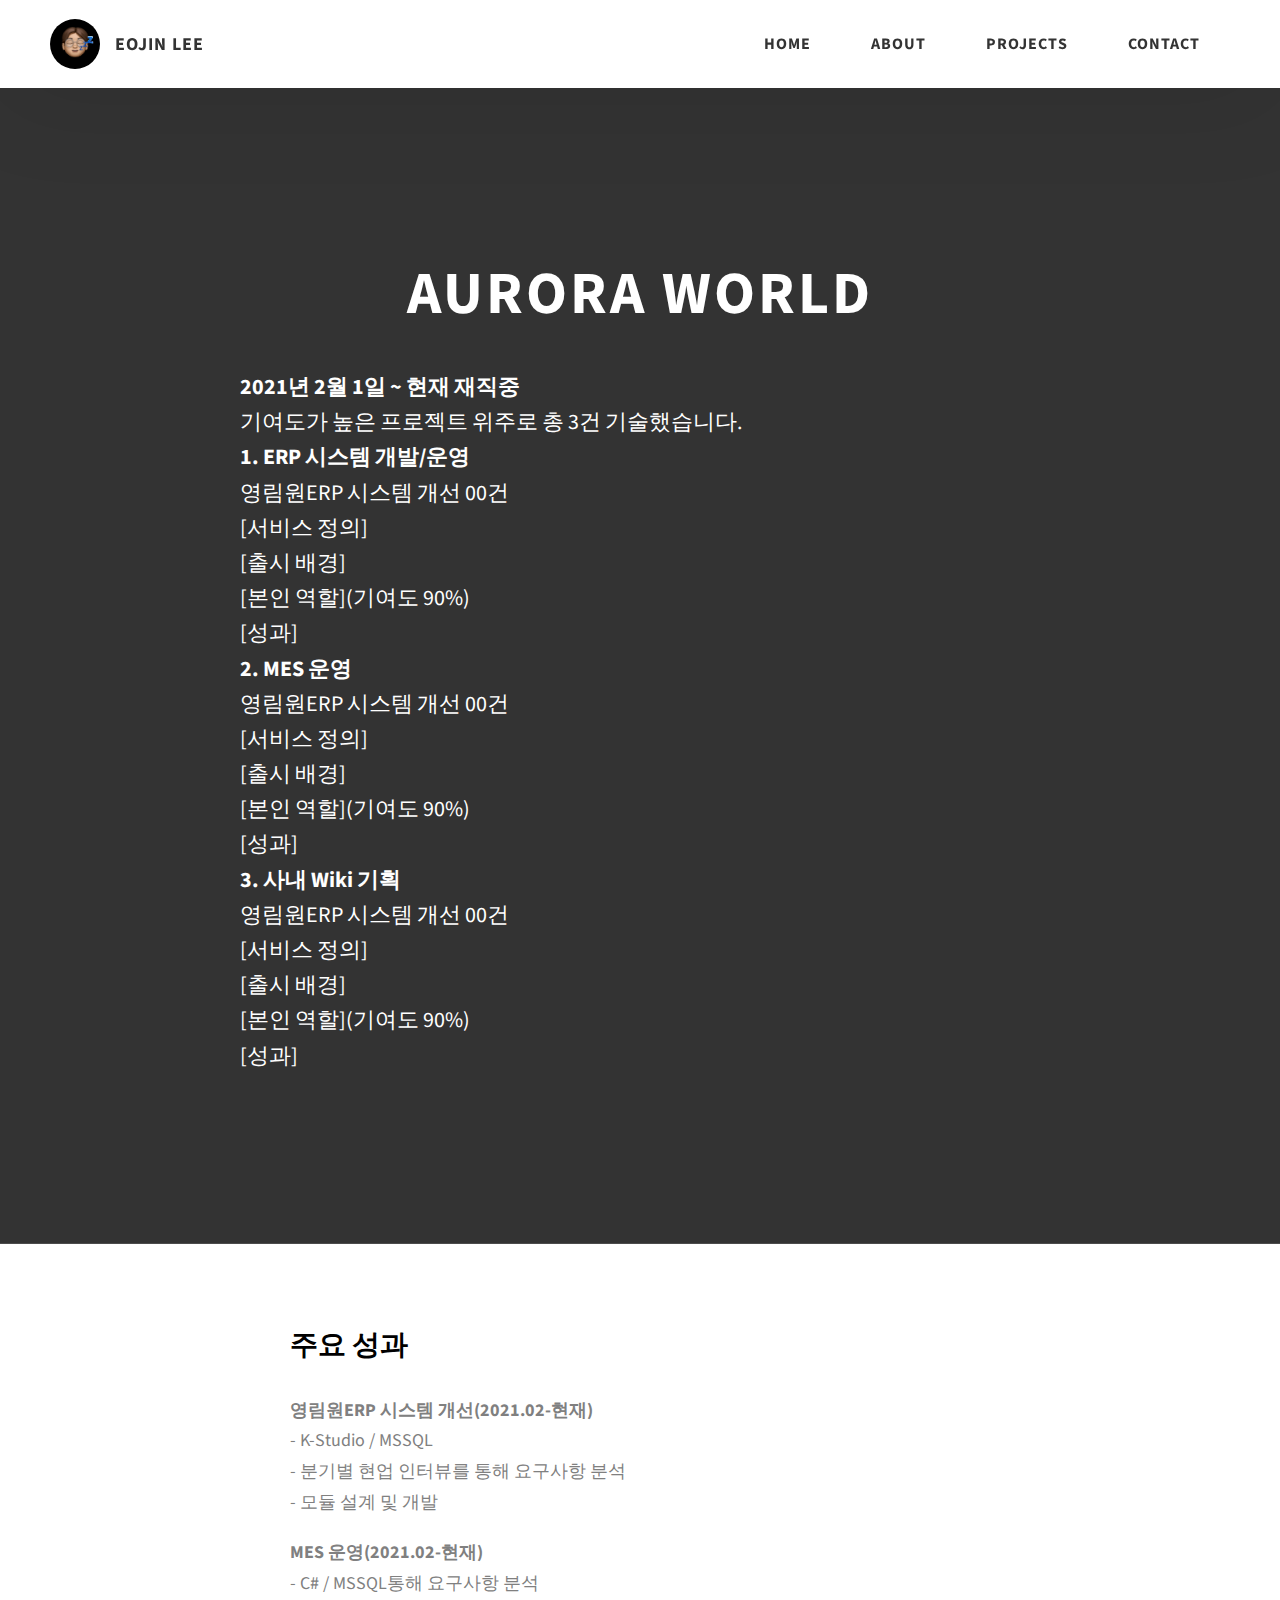
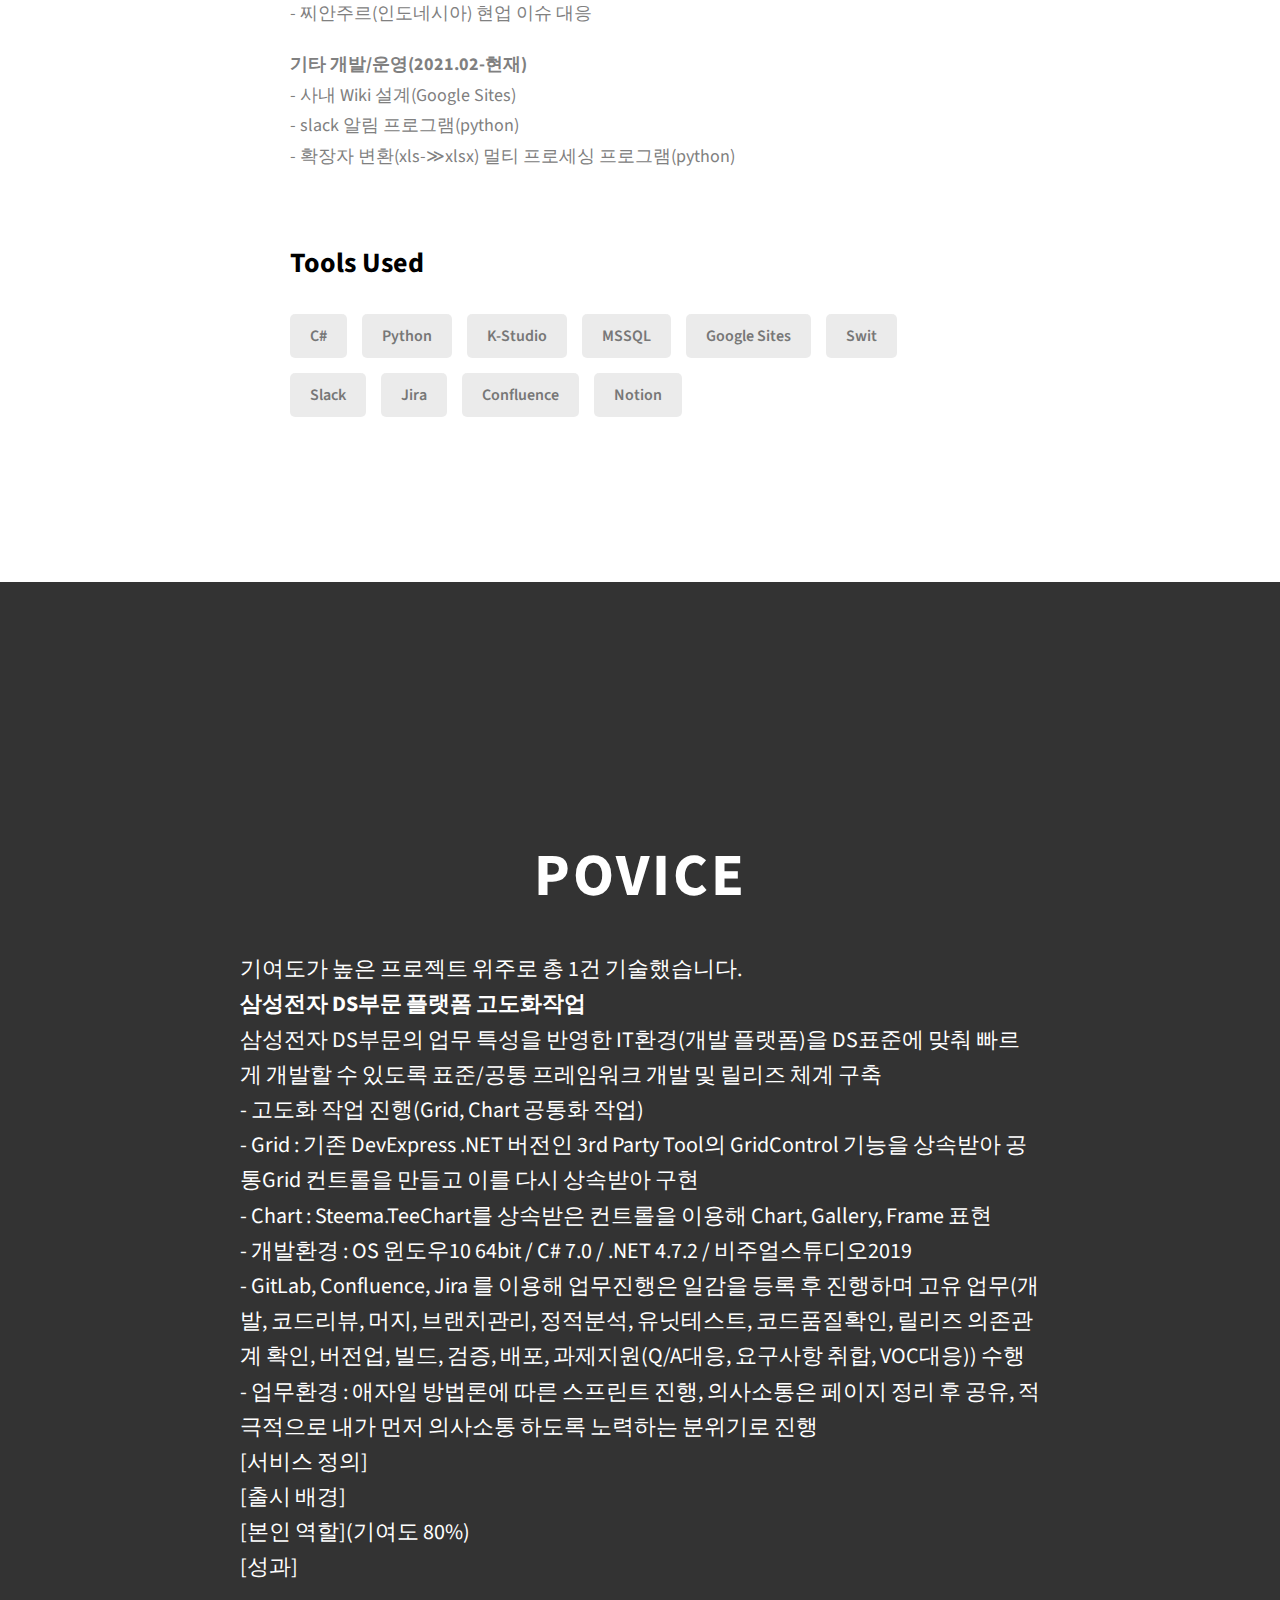
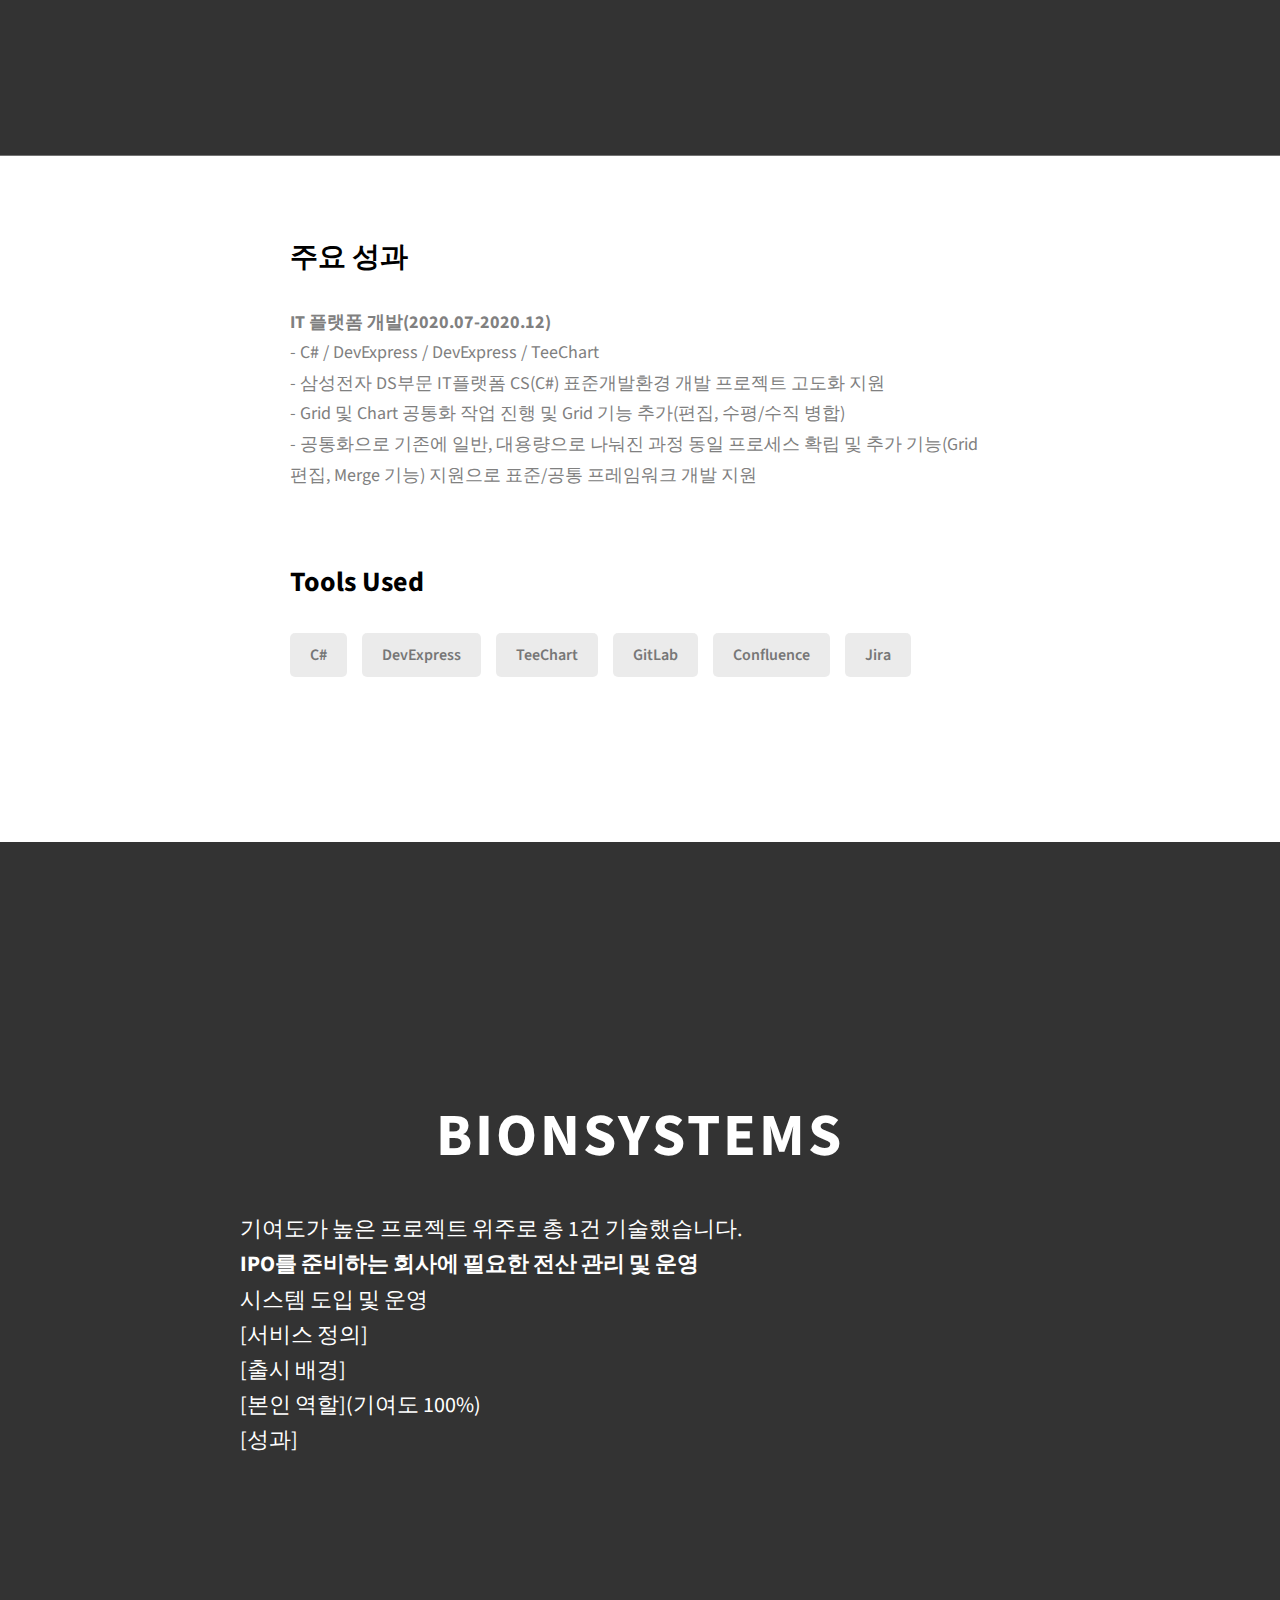
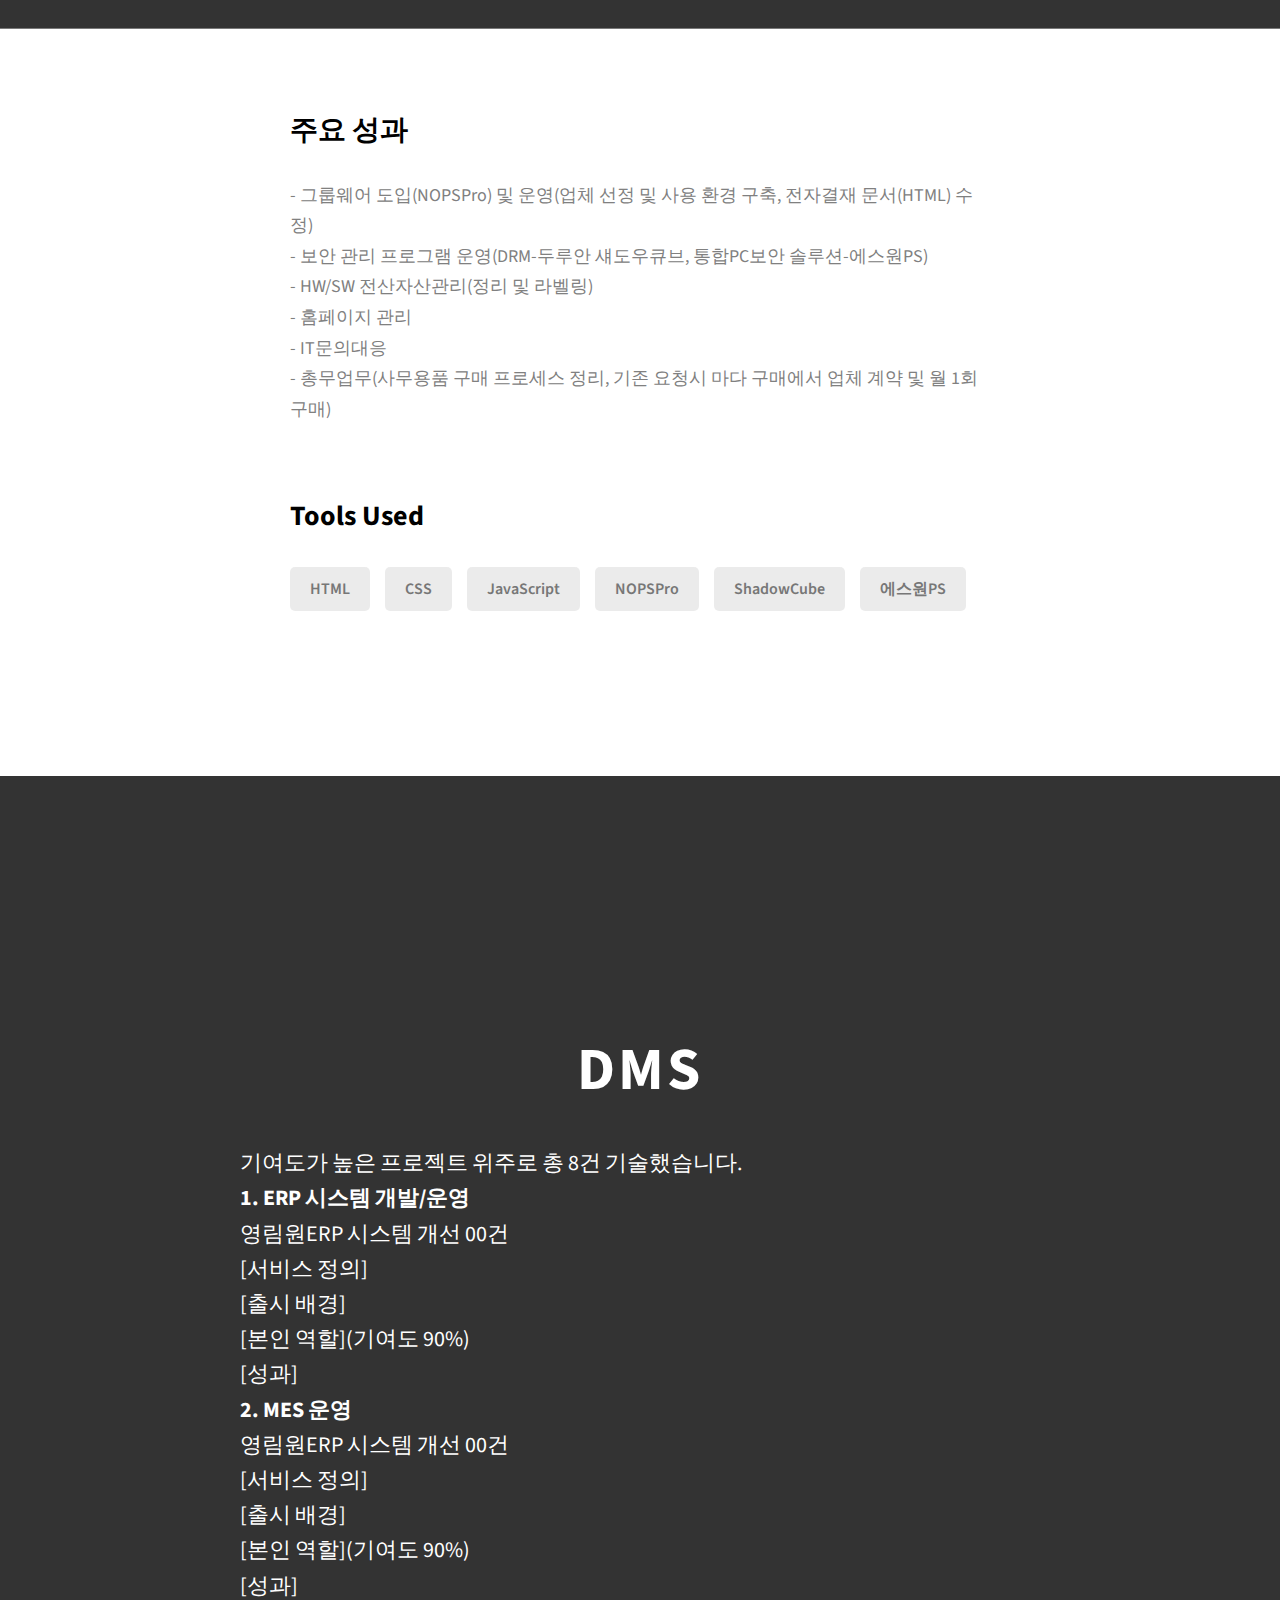
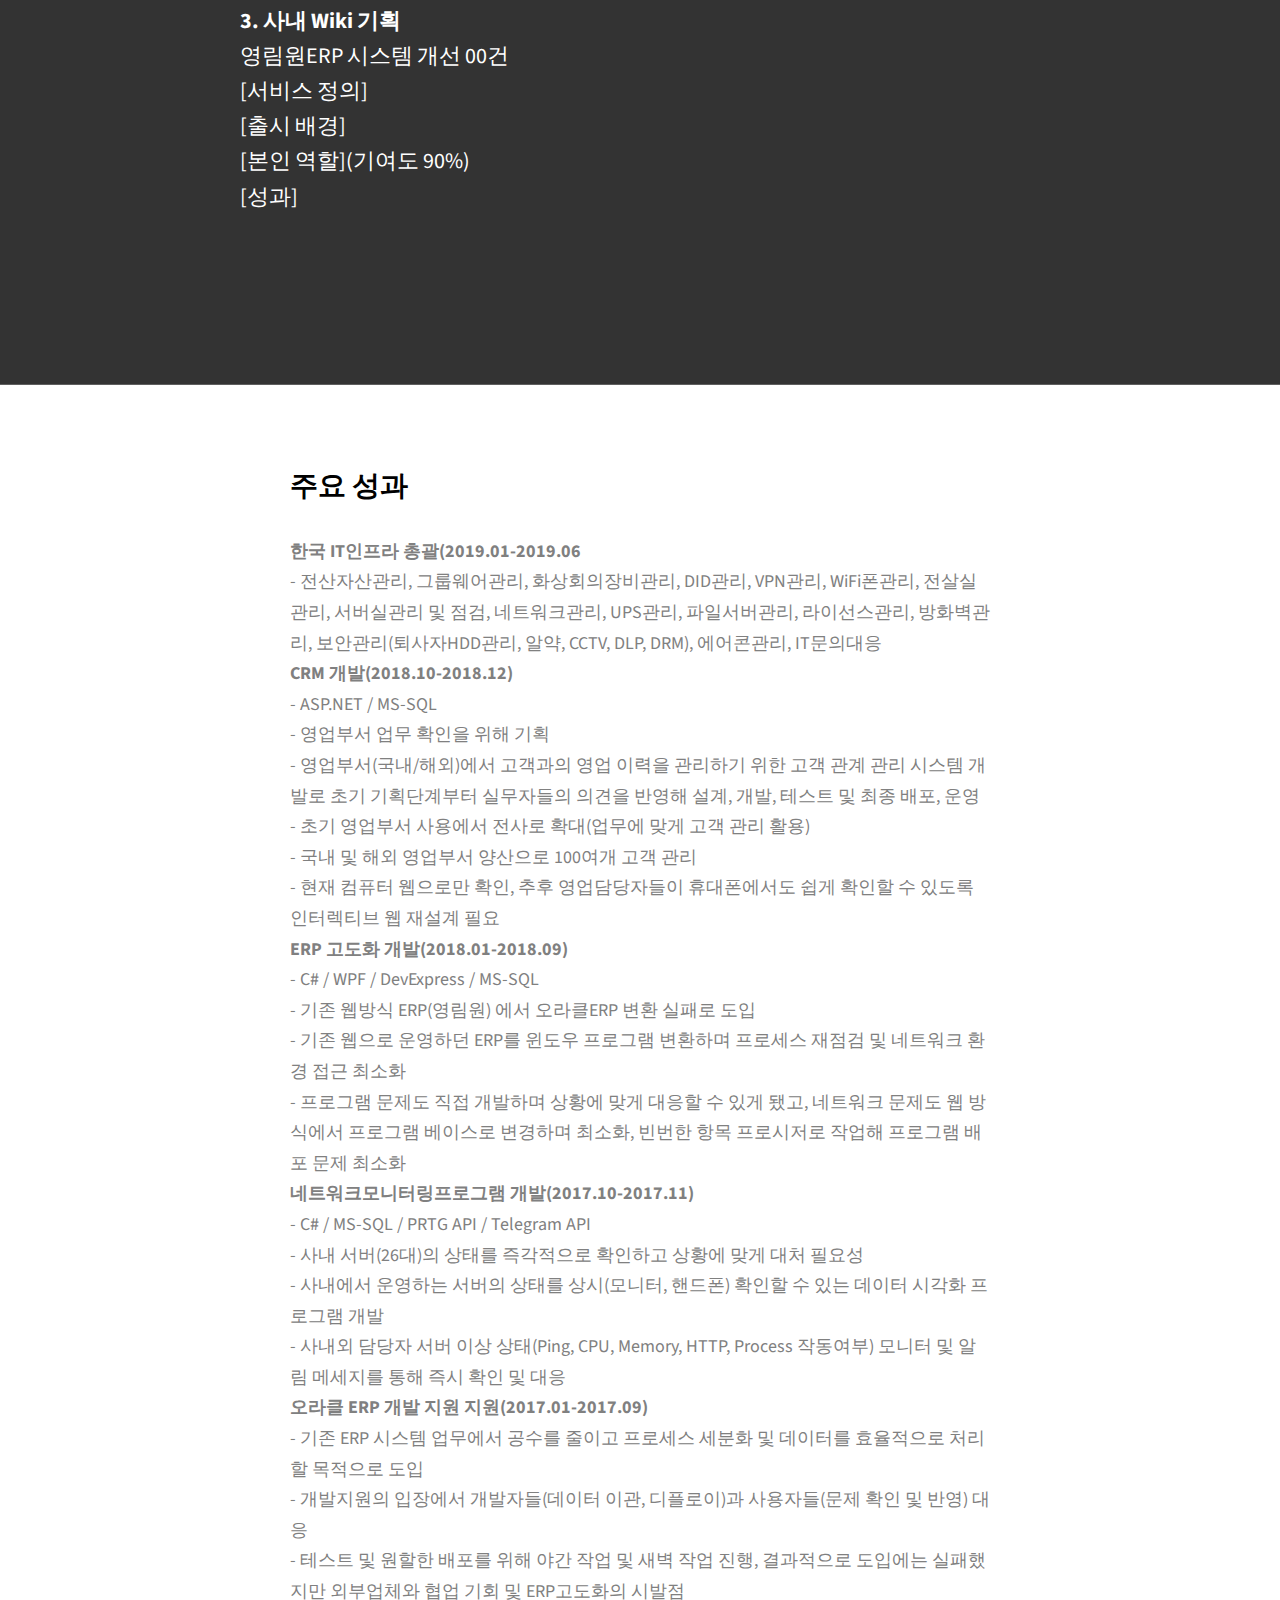
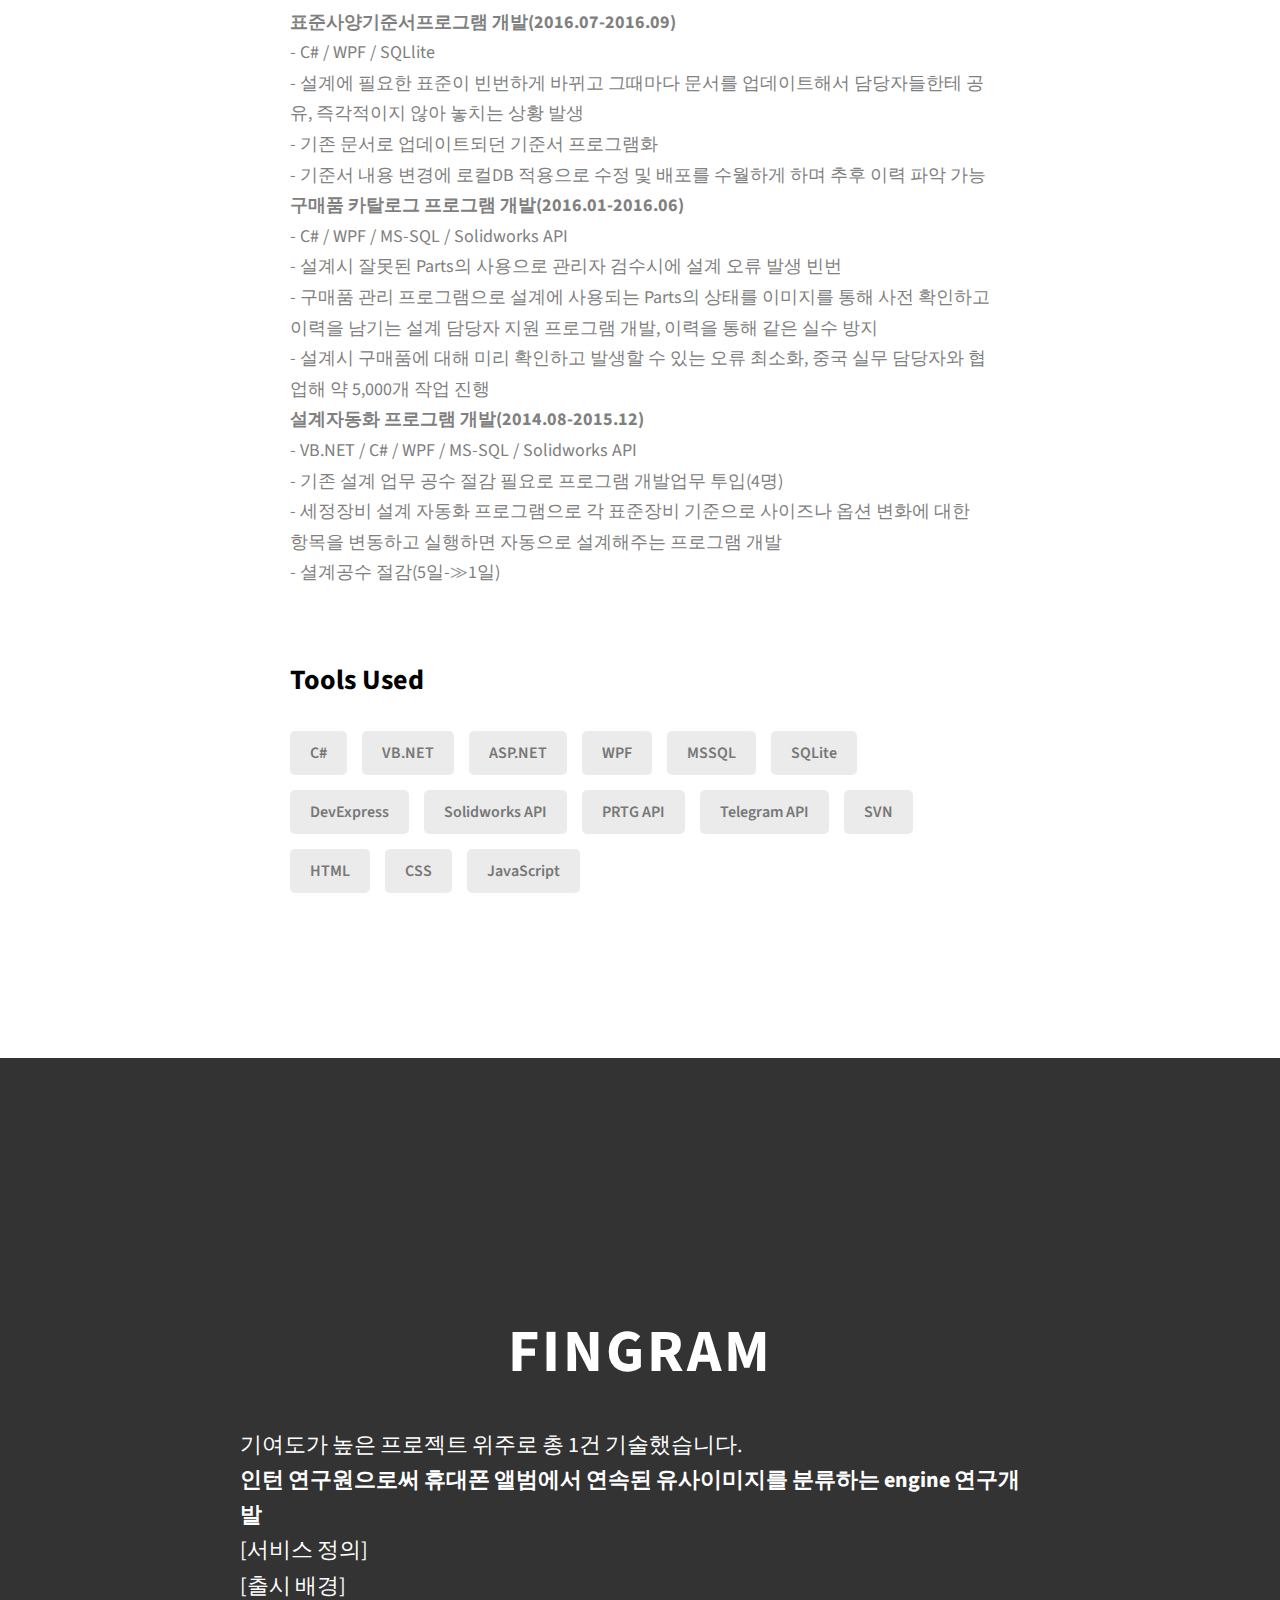
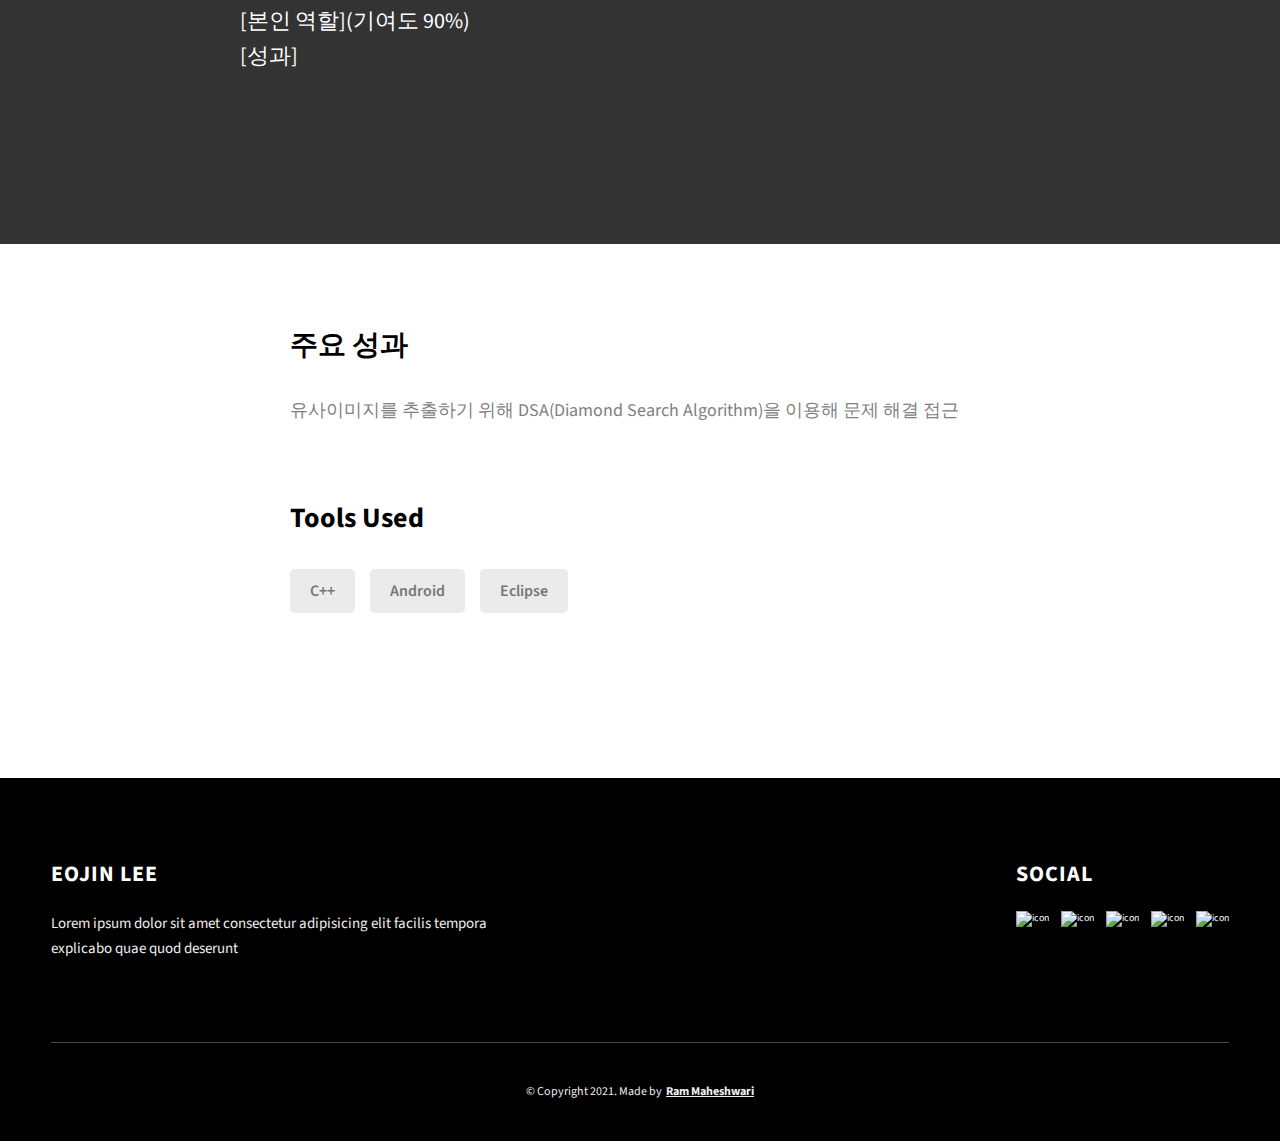
==== project-1.html @ efdf7cf4 "minor fix" ====
<!DOCTYPE html>
<html lang="en">
  <head>
    <meta charset="UTF-8" />
    <meta name="viewport" content="width=device-width, initial-scale=1.0" />
    <meta http-equiv="X-UA-Compatible" content="ie=edge" />
    <title>Project</title>
    <meta name="description" content="Case study page of Project" />

    <link rel="stylesheet" href="css/style.css" />

    <link rel="preconnect" href="https://fonts.googleapis.com" />
    <link rel="preconnect" href="https://fonts.gstatic.com" crossorigin />
    <link
      href="https://fonts.googleapis.com/css2?family=Source+Sans+Pro:wght@400;600;700;900&display=swap"
      rel="stylesheet"
    />
  </head>
  <body>
    <header class="header">
      <div class="header__content">
        <div class="header__logo-container">
          <div class="header__logo-img-cont">
            <img
              src="./assets/png/eojin-lee.png"
              alt="EoJin Lee Logo Image"
              class="header__logo-img"
            />
          </div>
          <span class="header__logo-sub">Eojin Lee</span>
        </div>
        <div class="header__main">
          <ul class="header__links">
            <li class="header__link-wrapper">
              <a href="./index.html" class="header__link"> Home </a>
            </li>
            <li class="header__link-wrapper">
              <a href="./index.html#about" class="header__link">About </a>
            </li>
            <li class="header__link-wrapper">
              <a href="./index.html#projects" class="header__link">
                Projects
              </a>
            </li>
            <li class="header__link-wrapper">
              <a href="./index.html#contact" class="header__link"> Contact </a>
            </li>
          </ul>
          <div class="header__main-ham-menu-cont">
            <img
              src="./assets/svg/ham-menu.svg"
              alt="hamburger menu"
              class="header__main-ham-menu"
            />
            <img
              src="./assets/svg/ham-menu-close.svg"
              alt="hamburger menu close"
              class="header__main-ham-menu-close d-none"
            />
          </div>
        </div>
      </div>
      <div class="header__sm-menu">
        <div class="header__sm-menu-content">
          <ul class="header__sm-menu-links">
            <li class="header__sm-menu-link">
              <a href="./index.html"> Home </a>
            </li>

            <li class="header__sm-menu-link">
              <a href="./index.html#about"> About </a>
            </li>

            <li class="header__sm-menu-link">
              <a href="./index.html#projects"> Projects </a>
            </li>

            <li class="header__sm-menu-link">
              <a href="./index.html#contact"> Contact </a>
            </li>
          </ul>
        </div>
      </div>
    </header>
    <section class="project-cs-hero">
      <div class="project-cs-hero__content">
        <h1 class="heading-primary">Aurora World</h1>
        <div class="project-cs-hero__info">
          <p class="text-primary">
            <strong>2021년 2월 1일 ~ 현재 재직중</strong></br>
            기여도가 높은 프로젝트 위주로 총 3건 기술했습니다.</br>
            <strong>1. ERP 시스템 개발/운영</strong></br>
            영림원ERP 시스템 개선 00건</br>
            [서비스 정의]</br>
            [출시 배경]</br>
            [본인 역할](기여도 90%)</br>
            [성과]</br>
            <strong>2. MES 운영</strong></br>
            영림원ERP 시스템 개선 00건</br>
            [서비스 정의]</br>
            [출시 배경]</br>
            [본인 역할](기여도 90%)</br>
            [성과]</br>
            <strong>3. 사내 Wiki 기획</strong></br>
            영림원ERP 시스템 개선 00건</br>
            [서비스 정의]</br>
            [출시 배경]</br>
            [본인 역할](기여도 90%)</br>
            [성과]</br>
          </p>
        </div>
      </div>
    </section>
    <section class="project-details">
      <div class="main-container">
        <div class="project-details__content">
          <div class="project-details__content-main">
            <div class="project-details__desc">
              <h3 class="project-details__content-title">주요 성과</h3>
              <p class="project-details__desc-para">
                <strong>영림원ERP 시스템 개선(2021.02-현재)</strong></br>
                - K-Studio / MSSQL</br>
                - 분기별 현업 인터뷰를 통해 요구사항 분석</br>
                - 모듈 설계 및 개발</br>
              </p>
              <p class="project-details__desc-para">
                <strong>MES 운영(2021.02-현재)</strong></br>
                - C# / MSSQL통해 요구사항 분석</br>
                - 찌안주르(인도네시아) 현업 이슈 대응</br>
              </p>
              <p class="project-details__desc-para">
                <strong>기타 개발/운영(2021.02-현재)</strong></br>
                - 사내 Wiki 설계(Google Sites)</br>
                - slack 알림 프로그램(python)</br>
                - 확장자 변환(xls-≫xlsx) 멀티 프로세싱 프로그램(python)</br>
              </p>
            </div>
            <div class="project-details__tools-used">
              <h3 class="project-details__content-title">Tools Used</h3>
              <div class="skills">
                <div class="skills__skill">C#</div>
                <div class="skills__skill">Python</div>
                <div class="skills__skill">K-Studio</div>
                <div class="skills__skill">MSSQL</div>
                <div class="skills__skill">Google Sites</div>
                <div class="skills__skill">Swit</div>
                <div class="skills__skill">Slack</div>
                <div class="skills__skill">Jira</div>
                <div class="skills__skill">Confluence</div>
                <div class="skills__skill">Notion</div>
              </div>
            </div>
          </div>
        </div>
      </div>
    </section>
    <section class="project-cs-hero">
      <div class="project-cs-hero__content">
        <h1 class="heading-primary">Povice</h1>
        <div class="project-cs-hero__info">
          <p class="text-primary">
            기여도가 높은 프로젝트 위주로 총 1건 기술했습니다.</br>
            <strong>삼성전자 DS부문 플랫폼 고도화작업</strong></br>
            삼성전자 DS부문의 업무 특성을 반영한 IT환경(개발 플랫폼)을 DS표준에 맞춰 빠르게 개발할 수 있도록 표준/공통 프레임워크 개발 및 릴리즈 체계 구축</br>
            - 고도화 작업 진행(Grid, Chart 공통화 작업)</br>
            - Grid : 기존 DevExpress .NET 버전인 3rd Party Tool의 GridControl 기능을 상속받아 공통Grid 컨트롤을 만들고 이를 다시 상속받아 구현</br>
            - Chart : Steema.TeeChart를 상속받은 컨트롤을 이용해 Chart, Gallery, Frame 표현</br>
            - 개발환경 : OS 윈도우10 64bit / C# 7.0 / .NET 4.7.2 / 비주얼스튜디오2019</br>
            - GitLab, Confluence, Jira 를 이용해 업무진행은 일감을 등록 후 진행하며 고유 업무(개발, 코드리뷰, 머지, 브랜치관리, 정적분석, 유닛테스트, 코드품질확인, 릴리즈 의존관계 확인, 버전업, 빌드, 검증, 배포, 과제지원(Q/A대응, 요구사항 취합, VOC대응)) 수행</br>
            - 업무환경 : 애자일 방법론에 따른 스프린트 진행, 의사소통은 페이지 정리 후 공유, 적극적으로 내가 먼저 의사소통 하도록 노력하는 분위기로 진행</br>
            [서비스 정의]</br>
            [출시 배경]</br>
            [본인 역할](기여도 80%)</br>
            [성과]</br>
          </p>
        </div>
      </div>
    </section>
    <section class="project-details">
      <div class="main-container">
        <div class="project-details__content">
          <div class="project-details__content-main">
            <div class="project-details__desc">
              <h3 class="project-details__content-title">주요 성과</h3>
              <p class="project-details__desc-para">
                <strong>IT 플랫폼 개발(2020.07-2020.12)</strong></br>
                - C# / DevExpress / DevExpress / TeeChart</br>
                - 삼성전자 DS부문 IT플랫폼 CS(C#) 표준개발환경 개발 프로젝트 고도화 지원</br>
                - Grid 및 Chart 공통화 작업 진행 및 Grid 기능 추가(편집, 수평/수직 병합)</br>
                - 공통화으로 기존에 일반, 대용량으로 나눠진 과정 동일 프로세스 확립 및 추가 기능(Grid 편집, Merge 기능) 지원으로 표준/공통 프레임워크 개발 지원
              </p>
            </div>
            <div class="project-details__tools-used">
              <h3 class="project-details__content-title">Tools Used</h3>
              <div class="skills">
                <div class="skills__skill">C#</div>
                <div class="skills__skill">DevExpress</div>
                <div class="skills__skill">TeeChart</div>
                <div class="skills__skill">GitLab</div>
                <div class="skills__skill">Confluence</div>
                <div class="skills__skill">Jira</div>
              </div>
            </div>
          </div>
        </div>
      </div>
    </section>
    <section class="project-cs-hero">
      <div class="project-cs-hero__content">
        <h1 class="heading-primary">BIOnSYSTEMS</h1>
        <div class="project-cs-hero__info">
          <p class="text-primary">
            기여도가 높은 프로젝트 위주로 총 1건 기술했습니다.</br>
            <strong>IPO를 준비하는 회사에 필요한 전산 관리 및 운영</strong></br>
            시스템 도입 및 운영</br>
            [서비스 정의]</br>
            [출시 배경]</br>
            [본인 역할](기여도 100%)</br>
            [성과]</br>
          </p>
        </div>
      </div>
    </section>
    <section class="project-details">
      <div class="main-container">
        <div class="project-details__content">
          <div class="project-details__content-main">
            <div class="project-details__desc">
              <h3 class="project-details__content-title">주요 성과</h3>
              <p class="project-details__desc-para">
                - 그룹웨어 도입(NOPSPro) 및 운영(업체 선정 및 사용 환경 구축, 전자결재 문서(HTML) 수정)</br>
                - 보안 관리 프로그램 운영(DRM-두루안 섀도우큐브, 통합PC보안 솔루션-에스원PS)</br>
                - HW/SW 전산자산관리(정리 및 라벨링)</br>
                - 홈페이지 관리</br>
                - IT문의대응</br>
                - 총무업무(사무용품 구매 프로세스 정리, 기존 요청시 마다 구매에서 업체 계약 및 월 1회 구매)</br>
              </p>
            </div>
            <div class="project-details__tools-used">
              <h3 class="project-details__content-title">Tools Used</h3>
              <div class="skills">
                <div class="skills__skill">HTML</div>
                <div class="skills__skill">CSS</div>
                <div class="skills__skill">JavaScript</div>
                <div class="skills__skill">NOPSPro</div>
                <div class="skills__skill">ShadowCube</div>
                <div class="skills__skill">에스원PS</div>
              </div>
            </div>
          </div>
        </div>
      </div>
    </section>
    <section class="project-cs-hero">
      <div class="project-cs-hero__content">
        <h1 class="heading-primary">DMS</h1>
        <div class="project-cs-hero__info">
          <p class="text-primary">
            기여도가 높은 프로젝트 위주로 총 8건 기술했습니다.</br>
            <strong>1. ERP 시스템 개발/운영</strong></br>
            영림원ERP 시스템 개선 00건</br>
            [서비스 정의]</br>
            [출시 배경]</br>
            [본인 역할](기여도 90%)</br>
            [성과]</br>
            <strong>2. MES 운영</strong></br>
            영림원ERP 시스템 개선 00건</br>
            [서비스 정의]</br>
            [출시 배경]</br>
            [본인 역할](기여도 90%)</br>
            [성과]</br>
            <strong>3. 사내 Wiki 기획</strong></br>
            영림원ERP 시스템 개선 00건</br>
            [서비스 정의]</br>
            [출시 배경]</br>
            [본인 역할](기여도 90%)</br>
            [성과]</br>
          </p>
        </div>
      </div>
    </section>
    <section class="project-details">
      <div class="main-container">
        <div class="project-details__content">
          <div class="project-details__content-main">
            <div class="project-details__desc">
              <h3 class="project-details__content-title">주요 성과</h3>
              <p class="project-details__desc-para">
                <strong>한국 IT인프라 총괄(2019.01-2019.06</strong></br>
                - 전산자산관리, 그룹웨어관리, 화상회의장비관리, DID관리, VPN관리, WiFi폰관리, 전살실관리, 서버실관리 및 점검, 네트워크관리, UPS관리, 파일서버관리, 라이선스관리, 방화벽관리, 보안관리(퇴사자HDD관리, 알약, CCTV, DLP, DRM), 에어콘관리, IT문의대응</br>

                <strong>CRM 개발(2018.10-2018.12)</strong></br>
                - ASP.NET / MS-SQL</br>
                - 영업부서 업무 확인을 위해 기획</br>
                - 영업부서(국내/해외)에서 고객과의 영업 이력을 관리하기 위한 고객 관계 관리 시스템 개발로 초기 기획단계부터 실무자들의 의견을 반영해 설계, 개발, 테스트 및 최종 배포, 운영</br>
                - 초기 영업부서 사용에서 전사로 확대(업무에 맞게 고객 관리 활용)</br>
                - 국내 및 해외 영업부서 양산으로 100여개 고객 관리</br>
                - 현재 컴퓨터 웹으로만 확인, 추후 영업담당자들이 휴대폰에서도 쉽게 확인할 수 있도록 인터렉티브 웹 재설계 필요</br>

                <strong>ERP 고도화 개발(2018.01-2018.09)</strong></br>
                - C# / WPF / DevExpress / MS-SQL</br>
                - 기존 웹방식 ERP(영림원) 에서 오라클ERP 변환 실패로 도입</br>
                - 기존 웹으로 운영하던 ERP를 윈도우 프로그램 변환하며 프로세스 재점검 및 네트워크 환경 접근 최소화</br>
                - 프로그램 문제도 직접 개발하며 상황에 맞게 대응할 수 있게 됐고, 네트워크 문제도 웹 방식에서 프로그램 베이스로 변경하며 최소화, 빈번한 항목 프로시저로 작업해 프로그램 배포 문제 최소화</br>

                <strong>네트워크모니터링프로그램 개발(2017.10-2017.11)</strong></br>
                - C# / MS-SQL / PRTG API / Telegram API</br>
                - 사내 서버(26대)의 상태를 즉각적으로 확인하고 상황에 맞게 대처 필요성</br>
                - 사내에서 운영하는 서버의 상태를 상시(모니터, 핸드폰) 확인할 수 있는 데이터 시각화 프로그램 개발</br>
                - 사내외 담당자 서버 이상 상태(Ping, CPU, Memory, HTTP, Process 작동여부) 모니터 및 알림 메세지를 통해 즉시 확인 및 대응</br>

                <strong>오라클 ERP 개발 지원 지원(2017.01-2017.09)</strong></br>
                - 기존 ERP 시스템 업무에서 공수를 줄이고 프로세스 세분화 및 데이터를 효율적으로 처리할 목적으로 도입</br>
                - 개발지원의 입장에서 개발자들(데이터 이관, 디플로이)과 사용자들(문제 확인 및 반영) 대응</br>
                - 테스트 및 원할한 배포를 위해 야간 작업 및 새벽 작업 진행, 결과적으로 도입에는 실패했지만 외부업체와 협업 기회 및 ERP고도화의 시발점</br>

                <strong>표준사양기준서프로그램 개발(2016.07-2016.09)</strong></br>
                - C# / WPF / SQLlite</br>
                - 설계에 필요한 표준이 빈번하게 바뀌고 그때마다 문서를 업데이트해서 담당자들한테 공유, 즉각적이지 않아 놓치는 상황 발생</br>
                - 기존 문서로 업데이트되던 기준서 프로그램화</br>
                - 기준서 내용 변경에 로컬DB 적용으로 수정 및 배포를 수월하게 하며 추후 이력 파악 가능</br>

                <strong>구매품 카탈로그 프로그램 개발(2016.01-2016.06)</strong></br>
                - C# / WPF / MS-SQL / Solidworks API</br>
                - 설계시 잘못된 Parts의 사용으로 관리자 검수시에 설계 오류 발생 빈번</br>
                - 구매품 관리 프로그램으로 설계에 사용되는 Parts의 상태를 이미지를 통해 사전 확인하고 이력을 남기는 설계 담당자 지원 프로그램 개발, 이력을 통해 같은 실수 방지</br>
                - 설계시 구매품에 대해 미리 확인하고 발생할 수 있는 오류 최소화, 중국 실무 담당자와 협업해 약 5,000개 작업 진행</br>

                <strong>설계자동화 프로그램 개발(2014.08-2015.12)</strong></br>
                - VB.NET / C# / WPF / MS-SQL / Solidworks API</br>
                - 기존 설계 업무 공수 절감 필요로 프로그램 개발업무 투입(4명)</br>
                - 세정장비 설계 자동화 프로그램으로 각 표준장비 기준으로 사이즈나 옵션 변화에 대한 항목을 변동하고 실행하면 자동으로 설계해주는 프로그램 개발</br>
                - 셜계공수 절감(5일-≫1일)</br>
              </p>
            </div>
            <div class="project-details__tools-used">
              <h3 class="project-details__content-title">Tools Used</h3>
              <div class="skills">
                <div class="skills__skill">C#</div>
                <div class="skills__skill">VB.NET</div>
                <div class="skills__skill">ASP.NET</div>
                <div class="skills__skill">WPF</div>
                <div class="skills__skill">MSSQL</div>
                <div class="skills__skill">SQLite</div>
                <div class="skills__skill">DevExpress</div>
                <div class="skills__skill">Solidworks API</div>
                <div class="skills__skill">PRTG API</div>
                <div class="skills__skill">Telegram API</div>
                <div class="skills__skill">SVN</div>
                <div class="skills__skill">HTML</div>
                <div class="skills__skill">CSS</div>
                <div class="skills__skill">JavaScript</div>
              </div>
            </div>
          </div>
        </div>
      </div>
    </section>
    <section class="project-cs-hero">
      <div class="project-cs-hero__content">
        <h1 class="heading-primary">Fingram</h1>
        <div class="project-cs-hero__info">
          <p class="text-primary">
            기여도가 높은 프로젝트 위주로 총 1건 기술했습니다.</br>
            <strong>인턴 연구원으로써 휴대폰 앨범에서 연속된 유사이미지를 분류하는 engine 연구개발</strong></br>
            [서비스 정의]</br>
            [출시 배경]</br>
            [본인 역할](기여도 90%)</br>
            [성과]</br>
          </p>
        </div>
      </div>
    </section>
    <section class="project-details">
      <div class="main-container">
        <div class="project-details__content">
          <div class="project-details__content-main">
            <div class="project-details__desc">
              <h3 class="project-details__content-title">주요 성과</h3>
              <p class="project-details__desc-para">
                유사이미지를 추출하기 위해 DSA(Diamond Search Algorithm)을 이용해 문제 해결 접근
              </p>
            </div>
            <div class="project-details__tools-used">
              <h3 class="project-details__content-title">Tools Used</h3>
              <div class="skills">
                <div class="skills__skill">C++</div>
                <div class="skills__skill">Android</div>
                <div class="skills__skill">Eclipse</div>
              </div>
            </div>
          </div>
        </div>
      </div>
    </section>
    <footer class="main-footer">
      <div class="main-container">
        <div class="main-footer__upper">
          <div class="main-footer__row main-footer__row-1">
            <h2 class="heading heading-sm main-footer__heading-sm">
              <span>Social</span>
            </h2>
            <div class="main-footer__social-cont">
              <a target="_blank" rel="noreferrer" href="#">
                <img
                  class="main-footer__icon"
                  src="./assets/png/linkedin-ico.png"
                  alt="icon"
                />
              </a>
              <a target="_blank" rel="noreferrer" href="#">
                <img
                  class="main-footer__icon"
                  src="./assets/png/github-ico.png"
                  alt="icon"
                />
              </a>
              <a target="_blank" rel="noreferrer" href="#">
                <img
                  class="main-footer__icon"
                  src="./assets/png/twitter-ico.png"
                  alt="icon"
                />
              </a>
              <a target="_blank" rel="noreferrer" href="#">
                <img
                  class="main-footer__icon"
                  src="./assets/png/yt-ico.png"
                  alt="icon"
                />
              </a>
              <a target="_blank" rel="noreferrer" href="#">
                <img
                  class="main-footer__icon main-footer__icon--mr-none"
                  src="./assets/png/insta-ico.png"
                  alt="icon"
                />
              </a>
            </div>
          </div>
          <div class="main-footer__row main-footer__row-2">
            <h4 class="heading heading-sm text-lt">EoJin Lee</h4>
            <p class="main-footer__short-desc">
              Lorem ipsum dolor sit amet consectetur adipisicing elit facilis
              tempora explicabo quae quod deserunt
            </p>
          </div>
        </div>

        <div class="main-footer__lower">
          &copy; Copyright 2021. Made by
          <a rel="noreferrer" target="_blank" href="https://rammaheshwari.com"
            >Ram Maheshwari</a
          >
        </div>
      </div>
    </footer>
    <script src="./index.js"></script>
  </body>
</html>
---- css/style.css ----
/*
0 - 600px:      Phone
600 - 900px:    Tablet portrait
900 - 1200px:   Tablet landscape
[1200 - 1800] is where our normal styles apply
1800px + :      Big desktop
$breakpoint arguement choices:
- phone
- tab-port
- tab-land
- big-desktop

Inside media queries 1em is always 16px i.e 1em = 16px at every screen size only inside media queries
*/
*,
*::after,
*::before {
  margin: 0;
  padding: 0;
  box-sizing: inherit;
  font-family: inherit; }

html {
  font-size: 62.5%;
  scroll-behavior: smooth; }
  @media only screen and (max-width: 75em) {
    html {
      font-size: 59%; } }
  @media only screen and (max-width: 56.25em) {
    html {
      font-size: 56%; } }
  @media only screen and (min-width: 112.5em) {
    html {
      font-size: 65%; } }

body {
  box-sizing: border-box;
  position: relative;
  line-height: 1.5;
  font-family: sans-serif;
  overflow-x: hidden;
  overflow-y: scroll;
  font-family: 'Source Sans Pro', sans-serif; }

a {
  text-decoration: none;
  color: inherit; }

li {
  list-style: none; }

input:focus,
button:focus,
a:focus,
textarea:focus {
  outline: none; }

button {
  border: none;
  cursor: pointer; }

textarea {
  resize: none; }

.heading-primary {
  font-size: 6rem;
  text-transform: uppercase;
  letter-spacing: 3px;
  text-align: center; }
  @media only screen and (max-width: 37.5em) {
    .heading-primary {
      font-size: 4.5rem; } }

.heading-sec__mb-bg {
  margin-bottom: 11rem; }
  @media only screen and (max-width: 56.25em) {
    .heading-sec__mb-bg {
      margin-bottom: 8rem; } }

.heading-sec__mb-med {
  margin-bottom: 9rem; }
  @media only screen and (max-width: 56.25em) {
    .heading-sec__mb-med {
      margin-bottom: 8rem; } }

.heading-sec__main {
  display: block;
  font-size: 4rem;
  text-transform: uppercase;
  letter-spacing: 1px;
  letter-spacing: 3px;
  text-align: center;
  margin-bottom: 3.5rem;
  position: relative; }
  .heading-sec__main--lt {
    color: #fff; }
    .heading-sec__main--lt::after {
      content: '';
      background: #fff !important; }
  .heading-sec__main::after {
    content: '';
    position: absolute;
    top: calc(100% + 1.5rem);
    height: 5px;
    width: 3rem;
    background: #000000;
    left: 50%;
    transform: translateX(-50%);
    border-radius: 5px; }
    @media only screen and (max-width: 37.5em) {
      .heading-sec__main::after {
        top: calc(100% + 1.2rem); } }

.heading-sec__sub {
  display: block;
  text-align: center;
  color: #777;
  font-size: 2rem;
  font-weight: 500;
  max-width: 80rem;
  margin: auto;
  line-height: 1.6; }
  @media only screen and (max-width: 37.5em) {
    .heading-sec__sub {
      font-size: 1.8rem; } }
  .heading-sec__sub--lt {
    color: #eee; }

.heading-sm {
  font-size: 2.2rem;
  text-transform: uppercase;
  letter-spacing: 1px; }

.main-container {
  max-width: 120rem;
  margin: auto;
  width: 92%; }

.btn {
  background: #fff;
  color: #333;
  text-transform: uppercase;
  letter-spacing: 2px;
  display: inline-block;
  font-weight: 700;
  border-radius: 5px;
  box-shadow: 0 5px 15px 0 rgba(0, 0, 0, 0.15);
  transition: transform .3s; }
  .btn:hover {
    transform: translateY(-3px); }
  .btn--bg {
    padding: 1.5rem 8rem;
    font-size: 2rem; }
  .btn--med {
    padding: 1.5rem 5rem;
    font-size: 1.6rem; }
  .btn--theme {
    background: #000000;
    color: #fff; }
  .btn--theme-inv {
    color: #000000;
    background: #fff;
    border: 2px solid #000000;
    box-shadow: none;
    padding: calc(1.5rem - 2px) calc(5rem - 2px); }

.sec-pad {
  padding: 12rem 0; }
  @media only screen and (max-width: 56.25em) {
    .sec-pad {
      padding: 8rem 0; } }

.text-primary {
  color: #fff;
  font-size: 2.2rem;
  text-align: left;
  width: 100%;
  line-height: 1.6; }
  @media only screen and (max-width: 37.5em) {
    .text-primary {
      font-size: 2rem; } }

.d-none {
  display: none; }

.home-hero {
  color: #fff;
  background: linear-gradient(to right, rgba(0, 0, 0, 0.8), rgba(0, 0, 0, 0.8)), url(../../assets/svg/common-bg.svg);
  background-position: center;
  height: 100vh;
  min-height: 80rem;
  max-height: 120rem;
  position: relative; }
  @media only screen and (max-width: 37.5em) {
    .home-hero {
      height: unset;
      min-height: unset; } }
  .home-hero__socials {
    position: absolute;
    top: 50%;
    border: 2px solid #eee;
    border-left: 2px solid #eee;
    transform: translateY(-50%); }
    @media only screen and (max-width: 56.25em) {
      .home-hero__socials {
        display: none; } }
  .home-hero__mouse-scroll-cont {
    position: absolute;
    bottom: 3%;
    left: 50%;
    transform: translateX(-50%); }
    @media only screen and (max-width: 37.5em) {
      .home-hero__mouse-scroll-cont {
        display: none; } }
  .home-hero__social {
    width: 5rem; }
  .home-hero__social-icon-link {
    width: 100%;
    display: block;
    padding: 1.2rem;
    border-bottom: 2px solid #eee;
    transition: background .3s; }
    .home-hero__social-icon-link:hover {
      background: rgba(255, 255, 255, 0.1); }
    .home-hero__social-icon-link--bd-none {
      border-bottom: 0; }
  .home-hero__social-icon {
    width: 100%; }
  .home-hero__content {
    position: absolute;
    top: 50%;
    left: 50%;
    transform: translate(-50%, -50%);
    max-width: 90rem;
    width: 92%; }
    @media only screen and (max-width: 37.5em) {
      .home-hero__content {
        padding: 19rem 0 13rem 0;
        margin: auto;
        position: static;
        transform: translate(0, 0); } }
  .home-hero__info {
    margin: 3rem auto 0 auto;
    max-width: 80rem; }
  .home-hero__cta {
    margin-top: 5rem;
    text-align: center; }

.about {
  background: #fafafa; }
  .about__content {
    display: grid;
    grid-template-columns: 1fr 1fr;
    grid-gap: 10rem; }
    @media only screen and (max-width: 56.25em) {
      .about__content {
        grid-template-columns: 1fr;
        grid-gap: 8rem; } }
    .about__content-title {
      font-weight: 700;
      font-size: 2.8rem;
      margin-bottom: 3rem; }
      @media only screen and (max-width: 37.5em) {
        .about__content-title {
          font-size: 2.4rem; } }
    .about__content-details-para {
      font-size: 1.8rem;
      color: grey;
      max-width: 60rem;
      line-height: 1.7;
      margin-bottom: 1rem; }
      .about__content-details-para--hl {
        font-weight: 700;
        margin: 0 3px; }
      .about__content-details-para:last-child {
        margin-bottom: 4rem; }

.projects__row {
  display: grid;
  grid-template-columns: 1.5fr 1fr;
  grid-gap: 5rem;
  margin-bottom: 11rem; }
  @media only screen and (max-width: 56.25em) {
    .projects__row {
      grid-template-columns: 1fr;
      grid-gap: 2rem;
      margin-bottom: 8rem; } }
  @media only screen and (max-width: 56.25em) {
    .projects__row {
      text-align: center; } }
  .projects__row:last-child {
    margin-bottom: 0; }
  .projects__row-img-cont {
    overflow: hidden; }
  .projects__row-img {
    width: 100%;
    display: block;
    object-fit: cover; }
  .projects__row-content {
    padding: 2rem 0;
    display: flex;
    justify-content: center;
    flex-direction: column;
    align-items: flex-start; }
    @media only screen and (max-width: 56.25em) {
      .projects__row-content {
        align-items: center; } }
    .projects__row-content-title {
      font-weight: 700;
      font-size: 2.8rem;
      margin-bottom: 2rem; }
      @media only screen and (max-width: 37.5em) {
        .projects__row-content-title {
          font-size: 2.4rem; } }
    .projects__row-content-desc {
      font-size: 1.8rem;
      color: grey;
      max-width: 60rem;
      line-height: 1.7;
      margin-bottom: 3rem; }
      @media only screen and (max-width: 37.5em) {
        .projects__row-content-desc {
          font-size: 1.7rem; } }

.contact {
  background: linear-gradient(to right, rgba(0, 0, 0, 0.8), rgba(0, 0, 0, 0.8)), url(../../assets/svg/common-bg.svg);
  background-size: cover;
  background-position: center; }
  .contact__form-container {
    box-shadow: 0 0 10px rgba(0, 0, 0, 0.1);
    background: white;
    padding: 4rem;
    margin-top: 6rem;
    max-width: 80rem;
    text-align: right;
    width: 95%;
    border-radius: 5px;
    margin: 5rem auto 0 auto; }
    @media only screen and (max-width: 37.5em) {
      .contact__form-container {
        padding: 3rem; } }
  .contact__form-field {
    margin-bottom: 4rem; }
    @media only screen and (max-width: 37.5em) {
      .contact__form-field {
        margin-bottom: 3rem; } }
  .contact__form-label {
    color: #666;
    font-size: 1.4rem;
    letter-spacing: 1px;
    font-weight: 700;
    margin-bottom: 1rem;
    display: block;
    text-align: left; }
  .contact__form-input {
    color: #333;
    padding: 2rem;
    width: 100%;
    border: 1px solid #ebebeb;
    font-size: 1.6rem;
    letter-spacing: 0px;
    background: #f0f0f0;
    border-radius: 5px;
    font-weight: 600;
    /* Code for Modern Browsers */
    /* Code for WebKit, Blink, Edge */
    /* Code for Internet Explorer 10-11 */
    /* Code for Microsoft Edge */
    /* Code for Mozilla Firefox 4 to 18 */
    /* Code for Mozilla Firefox 19+ */ }
    .contact__form-input::placeholder {
      color: #999;
      font-weight: 600;
      font-size: 1.6rem; }
    .contact__form-input::-webkit-input-placeholder {
      color: #999;
      font-weight: 600;
      font-size: 1.6rem; }
    .contact__form-input:-ms-input-placeholder {
      color: #999;
      font-weight: 600;
      font-size: 1.6rem; }
    .contact__form-input::-ms-input-placeholder {
      color: #999;
      font-weight: 600;
      font-size: 1.6rem; }
    .contact__form-input:-moz-placeholder {
      opacity: 1;
      color: #999;
      font-weight: 600;
      font-size: 1.6rem; }
    .contact__form-input::-moz-placeholder {
      opacity: 1;
      color: #999;
      font-weight: 600;
      font-size: 1.6rem; }
  .contact__btn {
    width: 30%;
    padding: 2rem 4rem;
    font-size: 1.6rem; }
    @media only screen and (max-width: 37.5em) {
      .contact__btn {
        width: 100%; } }

.project-cs-hero {
  color: #fff;
  background: linear-gradient(to right, rgba(0, 0, 0, 0.8), rgba(0, 0, 0, 0.8)), url(../../assets/svg/common-bg.svg);
  background-size: cover;
  background-position: center;
  position: relative; }
  @media only screen and (max-width: 37.5em) {
    .project-cs-hero {
      height: unset;
      min-height: unset; } }
  .project-cs-hero__content {
    padding: 25rem 0 17rem 0;
    max-width: 90rem;
    width: 92%;
    margin: auto; }
    @media only screen and (max-width: 37.5em) {
      .project-cs-hero__content {
        padding: 19rem 0 13rem 0;
        margin: auto;
        position: static;
        transform: translate(0, 0); } }
  .project-cs-hero__info {
    margin: 3rem auto 0 auto;
    max-width: 80rem; }
  .project-cs-hero__cta {
    margin-top: 5rem;
    text-align: center; }

.project-details__content {
  padding: 8rem 0;
  max-width: 90rem;
  margin: auto; }
  .project-details__content-title {
    font-weight: 700;
    font-size: 2.8rem;
    margin-bottom: 3rem; }
    @media only screen and (max-width: 37.5em) {
      .project-details__content-title {
        font-size: 2.4rem; } }

.project-details__showcase-img-cont {
  width: 100%;
  margin-bottom: 6rem; }

.project-details__showcase-img {
  width: 100%; }

.project-details__content-main {
  width: 100%;
  max-width: 70rem;
  margin: auto; }

.project-details__desc {
  margin: 0 0 7rem 0; }
  .project-details__desc-para {
    font-size: 1.8rem;
    line-height: 1.7;
    color: grey;
    margin-bottom: 2rem; }

.project-details__tools-used {
  margin: 0 0 7rem 0; }
  .project-details__tools-used-list {
    display: flex;
    flex-wrap: wrap; }
  .project-details__tools-used-item {
    padding: 1rem 2rem;
    margin-bottom: 1.5rem;
    margin-right: 1.5rem;
    font-size: 1.6rem;
    background: rgba(153, 153, 153, 0.2);
    border-radius: 5px;
    font-weight: 600;
    color: #777; }

.project-details__links {
  margin: 0 0; }
  .project-details__links-btn {
    margin-right: 2rem; }
    @media only screen and (max-width: 37.5em) {
      .project-details__links-btn {
        margin-right: 0;
        width: 70%;
        margin-bottom: 2rem;
        text-align: center; } }
    .project-details__links-btn:last-child {
      margin: 0; }
      @media only screen and (max-width: 37.5em) {
        .project-details__links-btn:last-child {
          margin: 0; } }

.header {
  position: fixed;
  width: 100%;
  z-index: 1000;
  background: #000;
  background: #fff;
  box-shadow: 0 10px 100px rgba(0, 0, 0, 0.1); }
  .header__content {
    display: flex;
    align-items: center;
    justify-content: space-between;
    padding: 1rem 5rem; }
    @media only screen and (max-width: 56.25em) {
      .header__content {
        padding: 0 2rem; } }
  .header__logo-container {
    display: flex;
    align-items: center;
    cursor: pointer;
    color: #333;
    transition: color .3s; }
    .header__logo-container:hover {
      color: #000000; }
  .header__logo-img-cont {
    width: 5rem;
    height: 5rem;
    border-radius: 50px;
    overflow: hidden;
    margin-right: 1.5rem;
    background: #000000; }
    @media only screen and (max-width: 56.25em) {
      .header__logo-img-cont {
        width: 4.5rem;
        height: 4.5rem;
        margin-right: 1.2rem; } }
  .header__logo-img {
    width: 100%;
    height: 100%;
    object-fit: cover;
    object-position: center;
    display: block; }
  .header__logo-sub {
    font-size: 1.8rem;
    text-transform: uppercase;
    font-weight: 700;
    letter-spacing: 1px; }
  .header__links {
    display: flex; }
    @media only screen and (max-width: 37.5em) {
      .header__links {
        display: none; } }
  .header__link {
    padding: 2.2rem 3rem;
    display: inline-block;
    font-size: 1.6rem;
    color: #333;
    text-transform: uppercase;
    letter-spacing: 1px;
    font-weight: 700;
    transition: color .3s; }
    .header__link:hover {
      color: #000000; }
    @media only screen and (max-width: 56.25em) {
      .header__link {
        padding: 3rem 1.8rem;
        font-size: 1.5rem; } }
  .header__main-ham-menu-cont {
    display: none;
    width: 3rem;
    padding: 2.2rem 0; }
    @media only screen and (max-width: 37.5em) {
      .header__main-ham-menu-cont {
        display: block; } }
  .header__main-ham-menu {
    width: 100%; }
  .header__main-ham-menu-close {
    width: 100%; }
  .header__sm-menu {
    background: #fff;
    position: absolute;
    width: 100%;
    top: 100%;
    visibility: hidden;
    opacity: 0;
    transition: all .3s;
    box-shadow: 0px 5px 5px 0px rgba(0, 0, 0, 0.1);
    -webkit-box-shadow: 0px 5px 5px 0px rgba(0, 0, 0, 0.1);
    -moz-box-shadow: 0px 5px 5px 0px rgba(0, 0, 0, 0.1); }
    .header__sm-menu--active {
      visibility: hidden;
      opacity: 0; }
      @media only screen and (max-width: 37.5em) {
        .header__sm-menu--active {
          visibility: visible;
          opacity: 1; } }
  .header__sm-menu-link a {
    display: block;
    text-decoration: none;
    padding: 2.5rem 3rem;
    font-size: 1.6rem;
    color: #333;
    text-align: right;
    border-bottom: 1px solid #eee;
    font-weight: 700;
    text-transform: uppercase;
    letter-spacing: 2px;
    transition: color .3s; }
    .header__sm-menu-link a:hover {
      color: #000000; }
  .header__sm-menu-link:first-child a {
    border-top: 1px solid #eee; }
  .header__sm-menu-link-last {
    border-bottom: 0; }

.main-footer {
  background: #000;
  color: #fff; }
  .main-footer__upper {
    display: flex;
    justify-content: space-between;
    padding: 8rem 0; }
    @media only screen and (max-width: 56.25em) {
      .main-footer__upper {
        padding: 6rem 0; } }
    @media only screen and (max-width: 37.5em) {
      .main-footer__upper {
        display: block; } }
  .main-footer__row-1 {
    order: 2; }
    @media only screen and (max-width: 56.25em) {
      .main-footer__row-1 {
        margin-bottom: 5rem; } }
  .main-footer__row-2 {
    width: 40%;
    order: 1;
    max-width: 50rem; }
    @media only screen and (max-width: 56.25em) {
      .main-footer__row-2 {
        width: 100%; } }
  .main-footer__short-desc {
    margin-top: 2rem;
    color: #eee;
    font-size: 1.5rem;
    line-height: 1.7; }
  .main-footer__social-cont {
    margin-top: 2rem; }
  .main-footer__icon {
    margin-right: 1rem;
    width: 2.5rem; }
    .main-footer__icon--mr-none {
      margin-right: 0; }
  .main-footer__lower {
    padding: 4rem 0;
    border-top: 1px solid #444;
    color: #eee;
    font-size: 1.2rem;
    text-align: left;
    text-align: center; }
    .main-footer__lower a {
      text-decoration: underline;
      font-weight: bold;
      margin-left: 2px; }
    @media only screen and (max-width: 56.25em) {
      .main-footer__lower {
        padding: 3.5rem 0; } }

.skills {
  display: flex;
  flex-wrap: wrap; }
  .skills__skill {
    padding: 1rem 2rem;
    margin-bottom: 1.5rem;
    margin-right: 1.5rem;
    font-size: 1.6rem;
    background: rgba(153, 153, 153, 0.2);
    border-radius: 5px;
    font-weight: 600;
    color: #777; }

.mouse {
  width: 25px;
  height: 40px;
  border: 2px solid #eee;
  border-radius: 60px;
  position: relative;
  overflow: hidden; }
  .mouse::before {
    content: '';
    width: 5px;
    height: 5px;
    position: absolute;
    top: 7px;
    left: 50%;
    transform: translateX(-50%);
    background-color: #eee;
    border-radius: 50%;
    opacity: 1;
    animation: wheel 1.3s infinite;
    -webkit-animation: wheel 1.3s infinite; }

@keyframes wheel {
  to {
    opacity: 0;
    top: 27px; } }

@-webkit-keyframes wheel {
  to {
    opacity: 0;
    top: 27px; } }
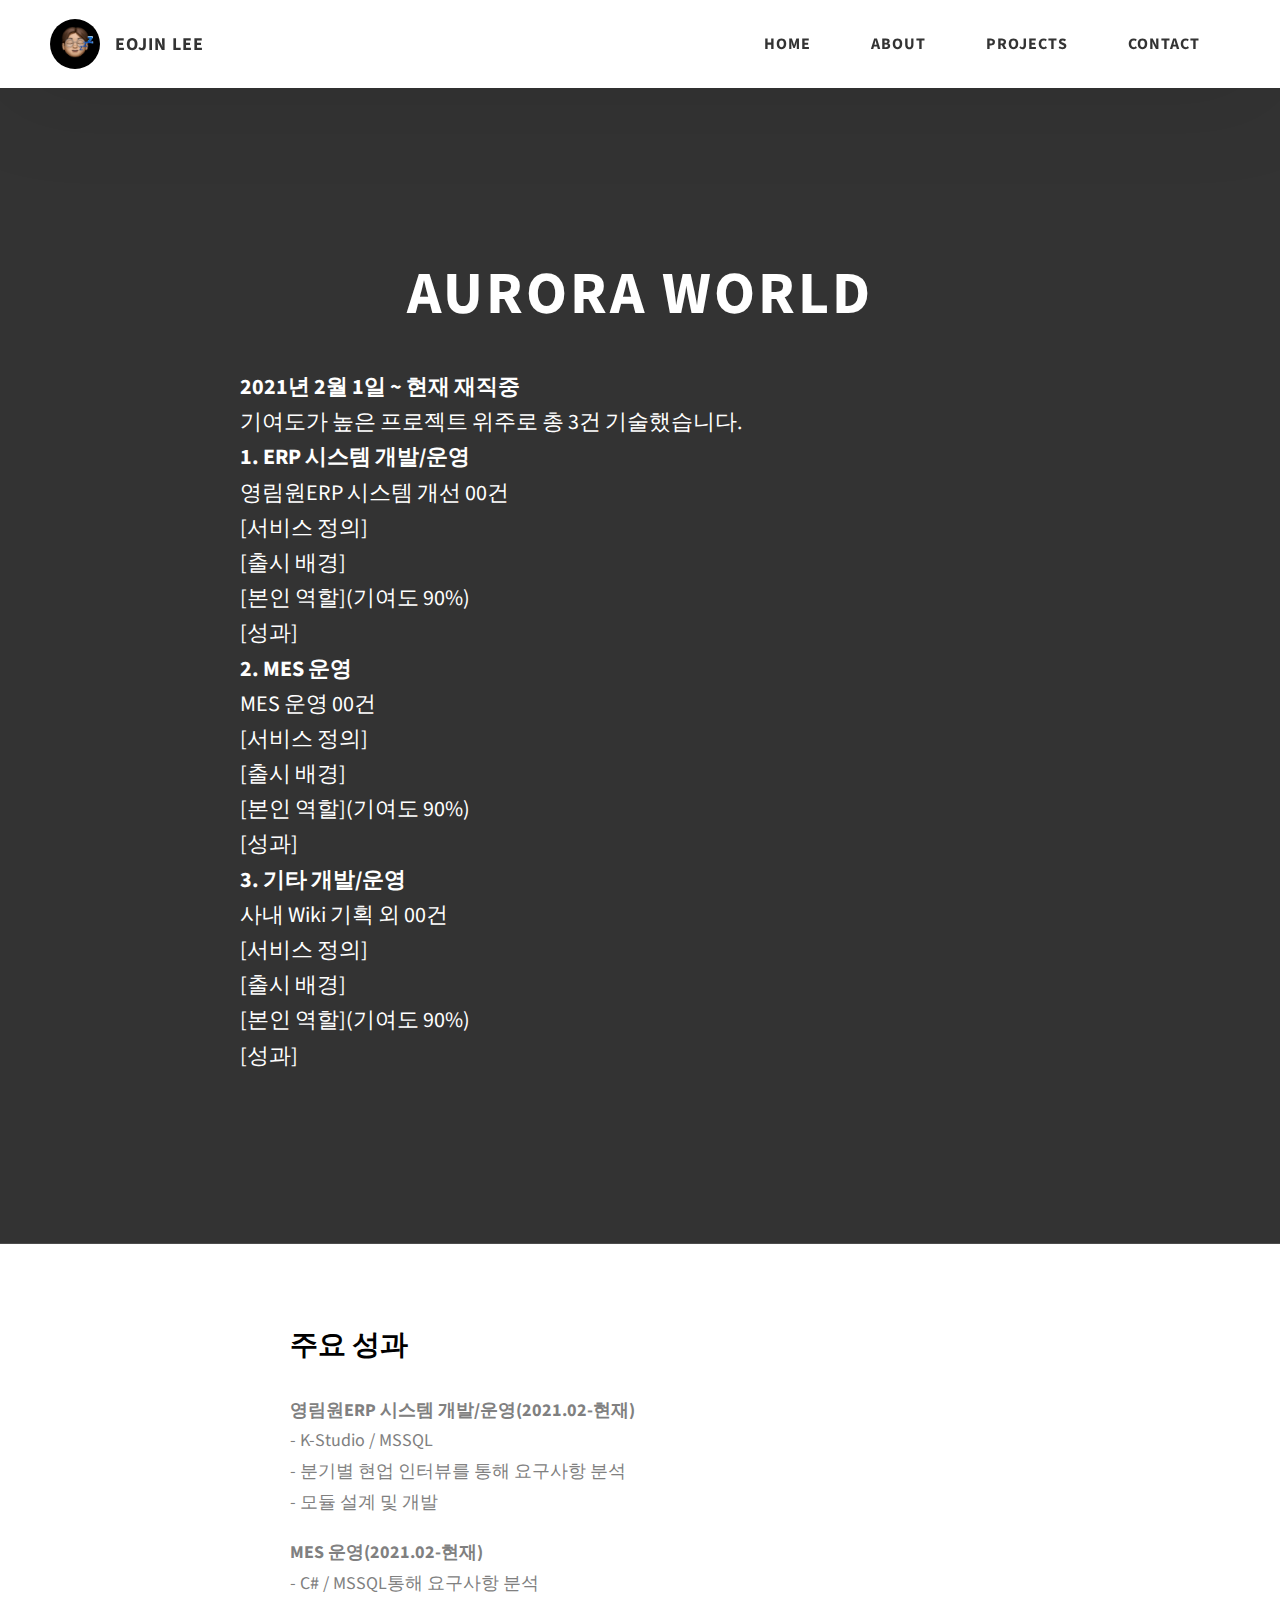
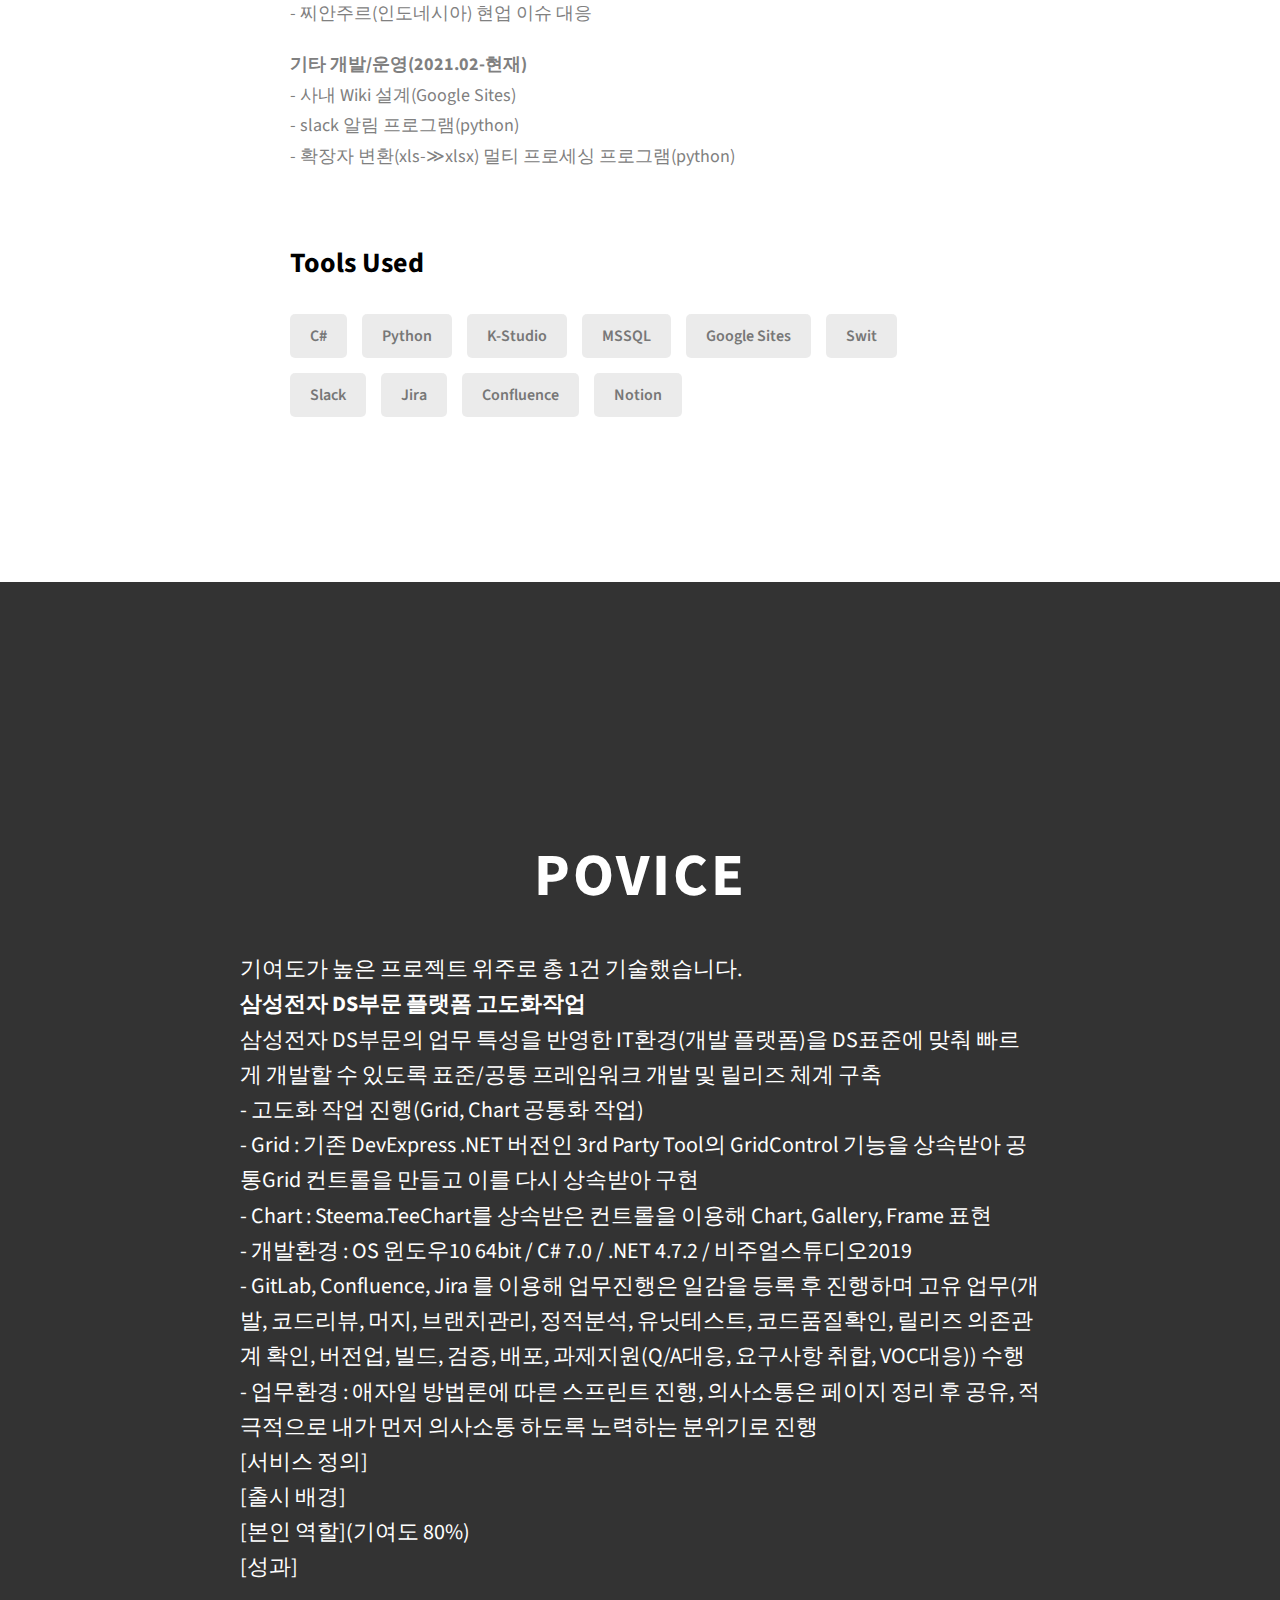
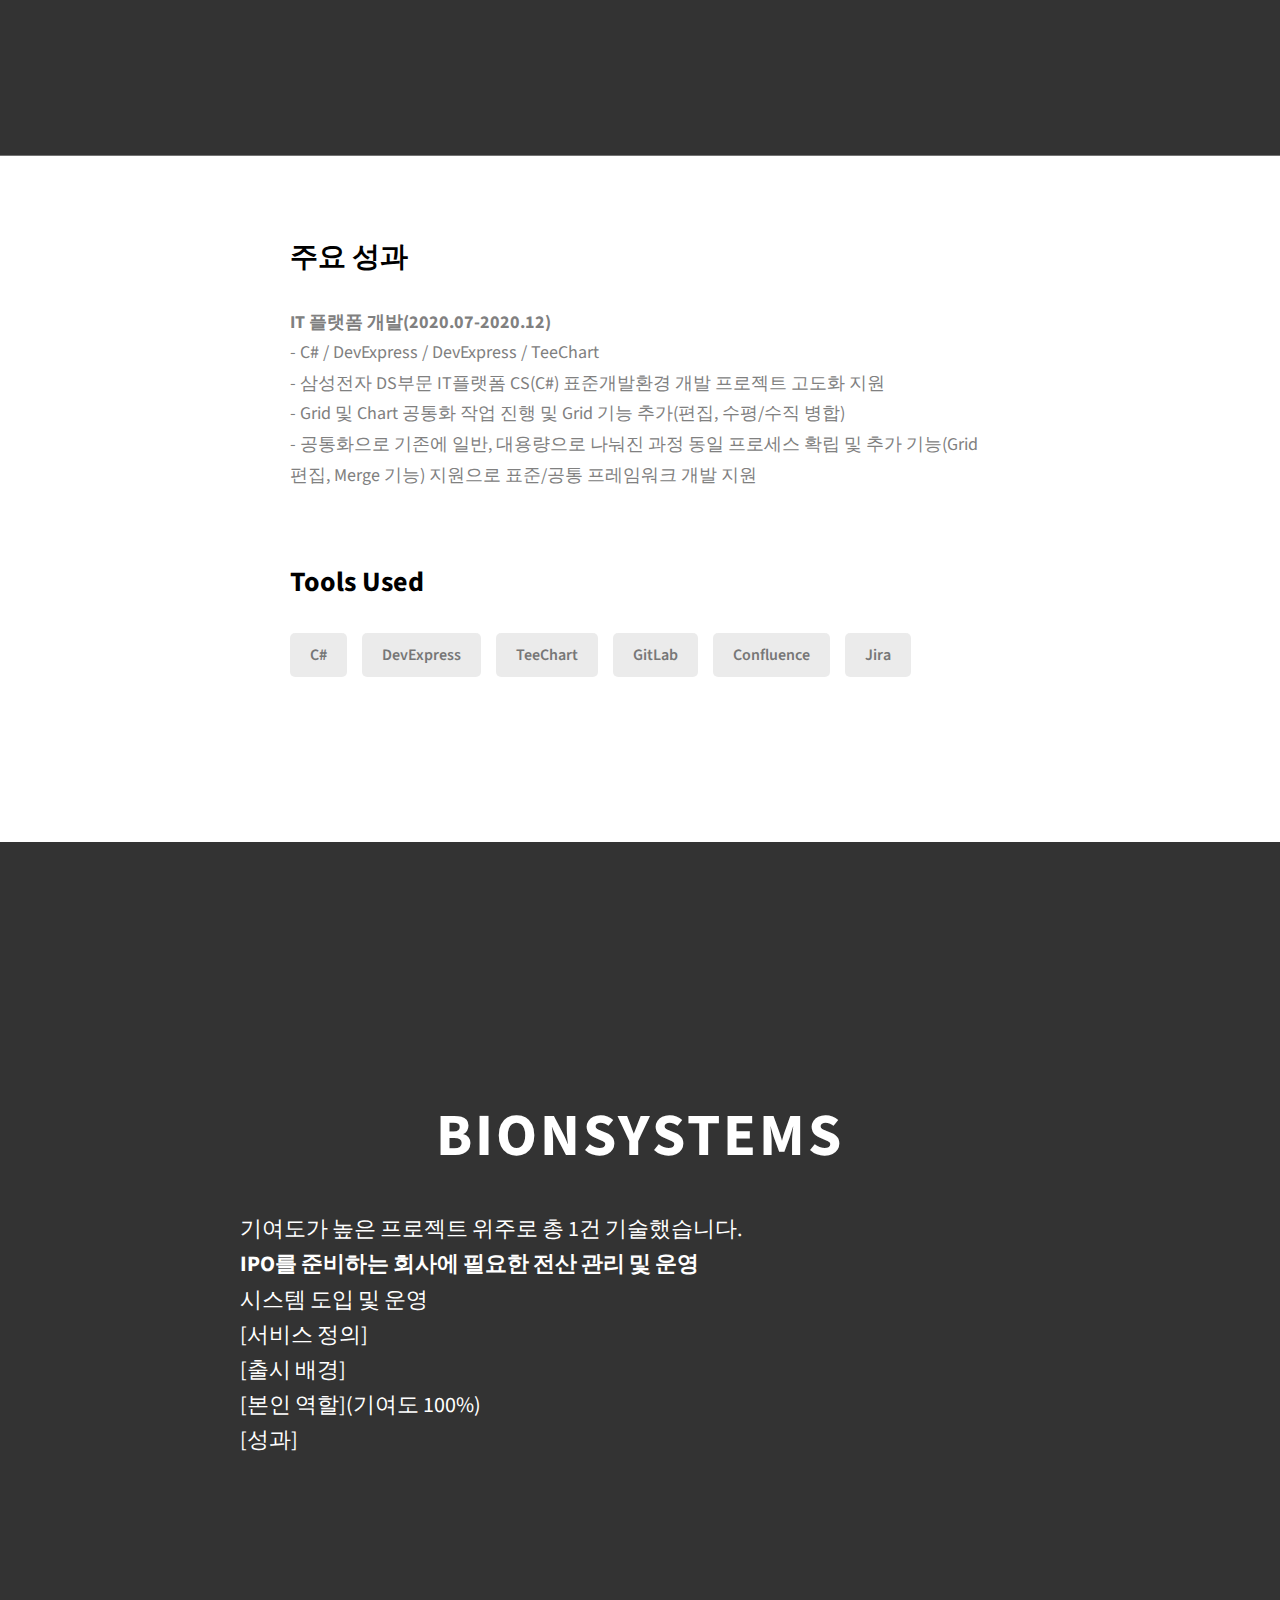
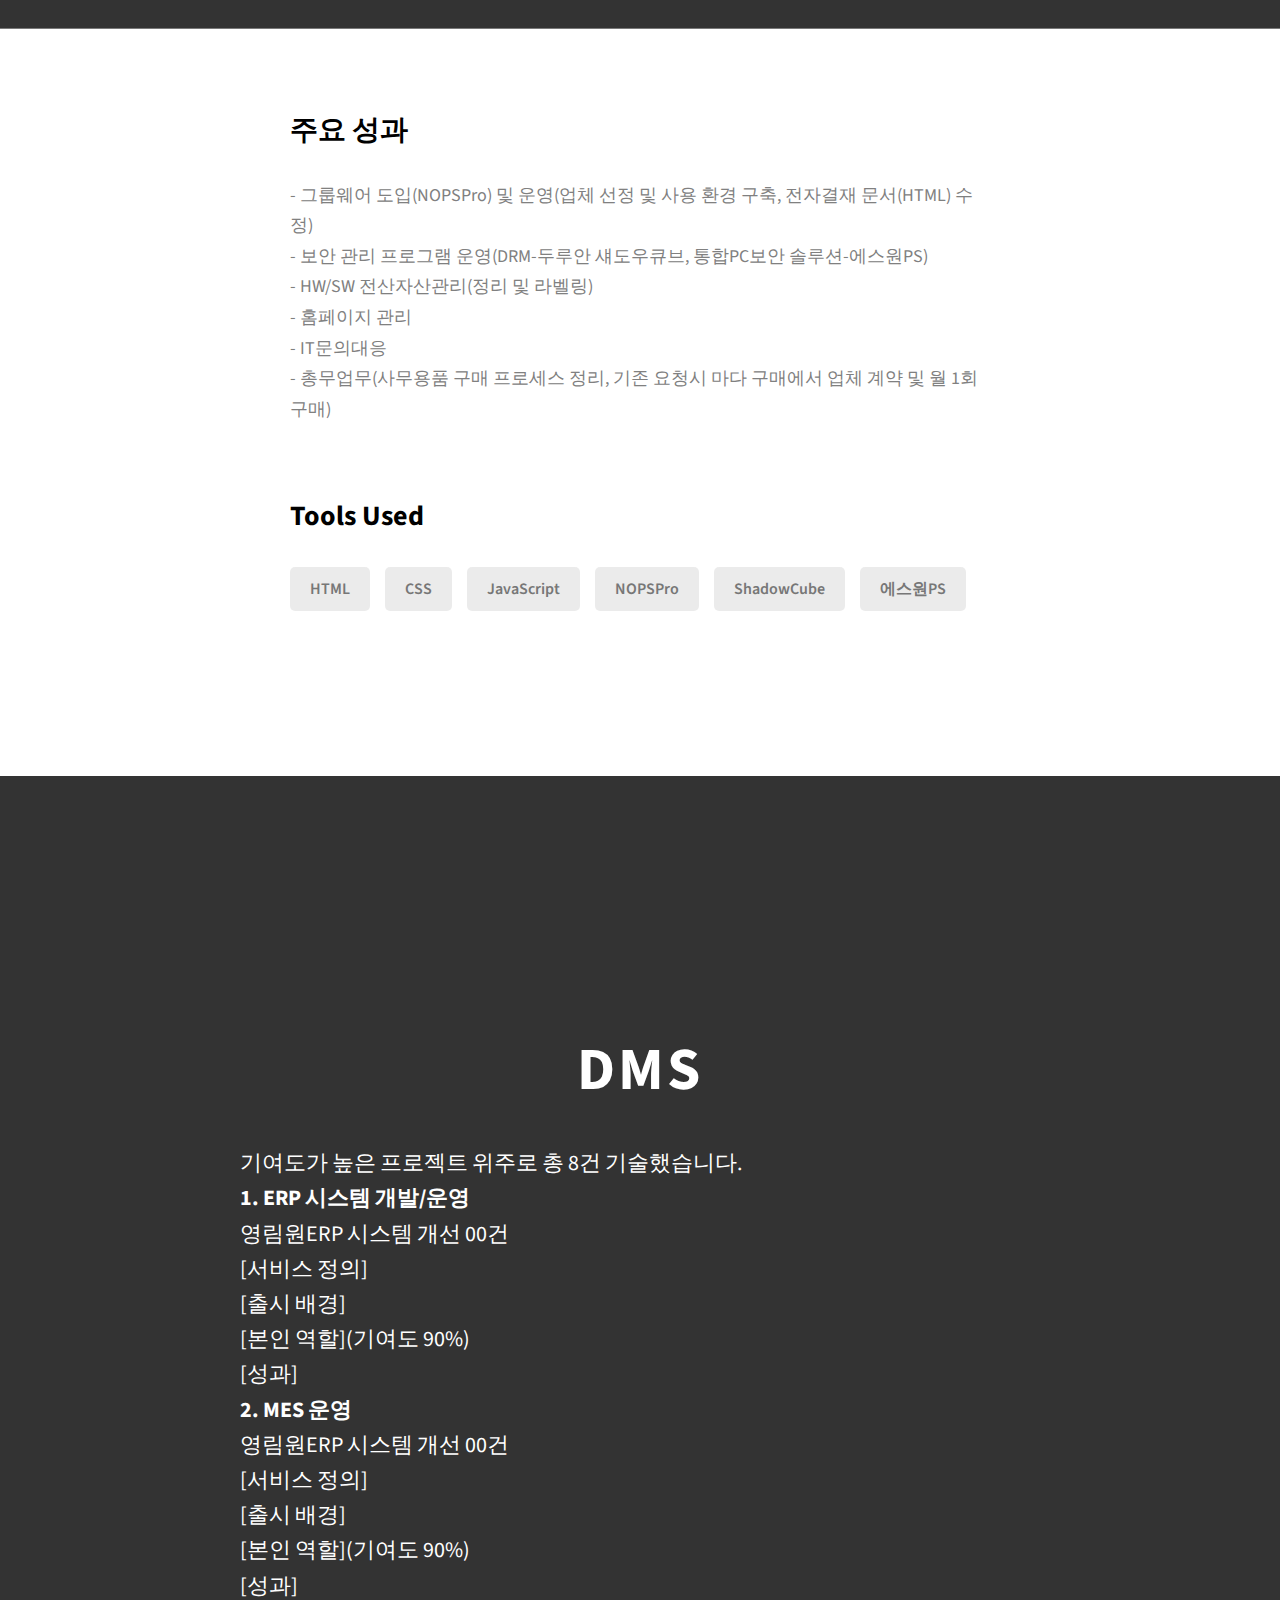
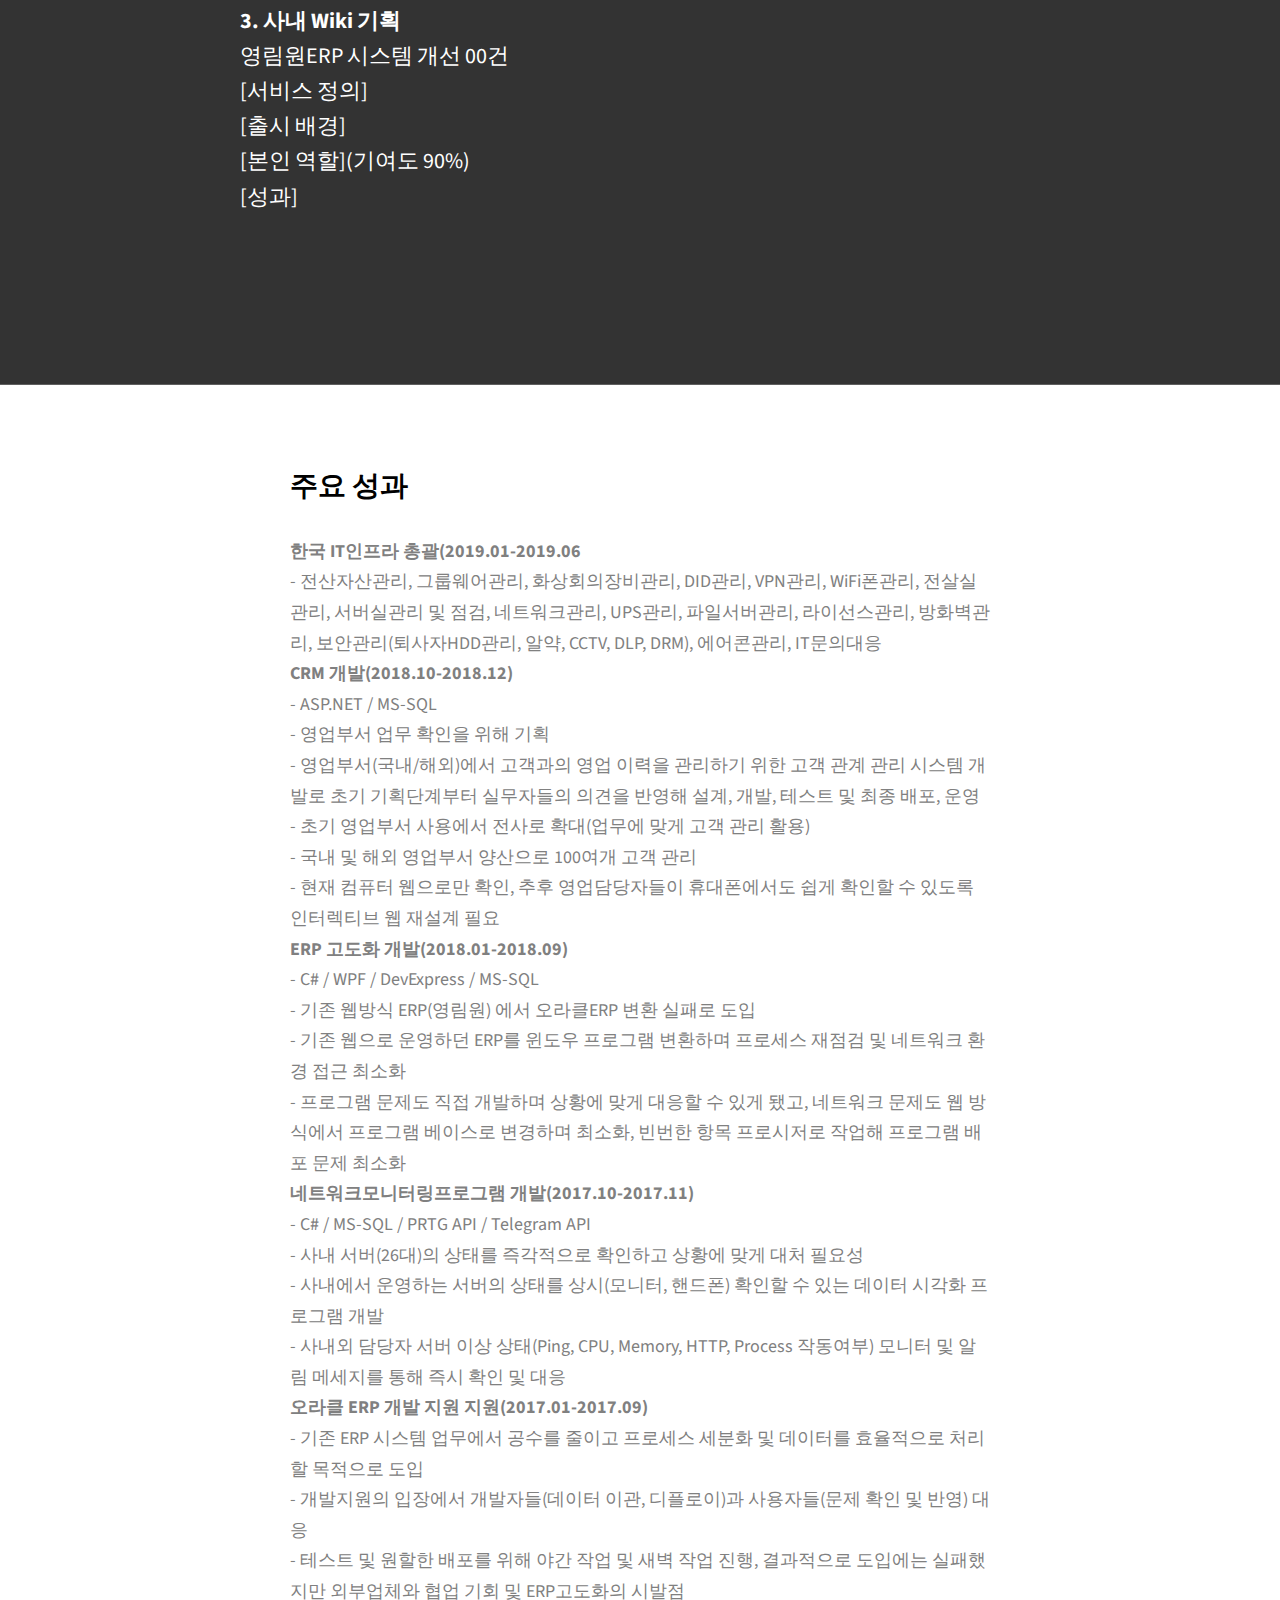
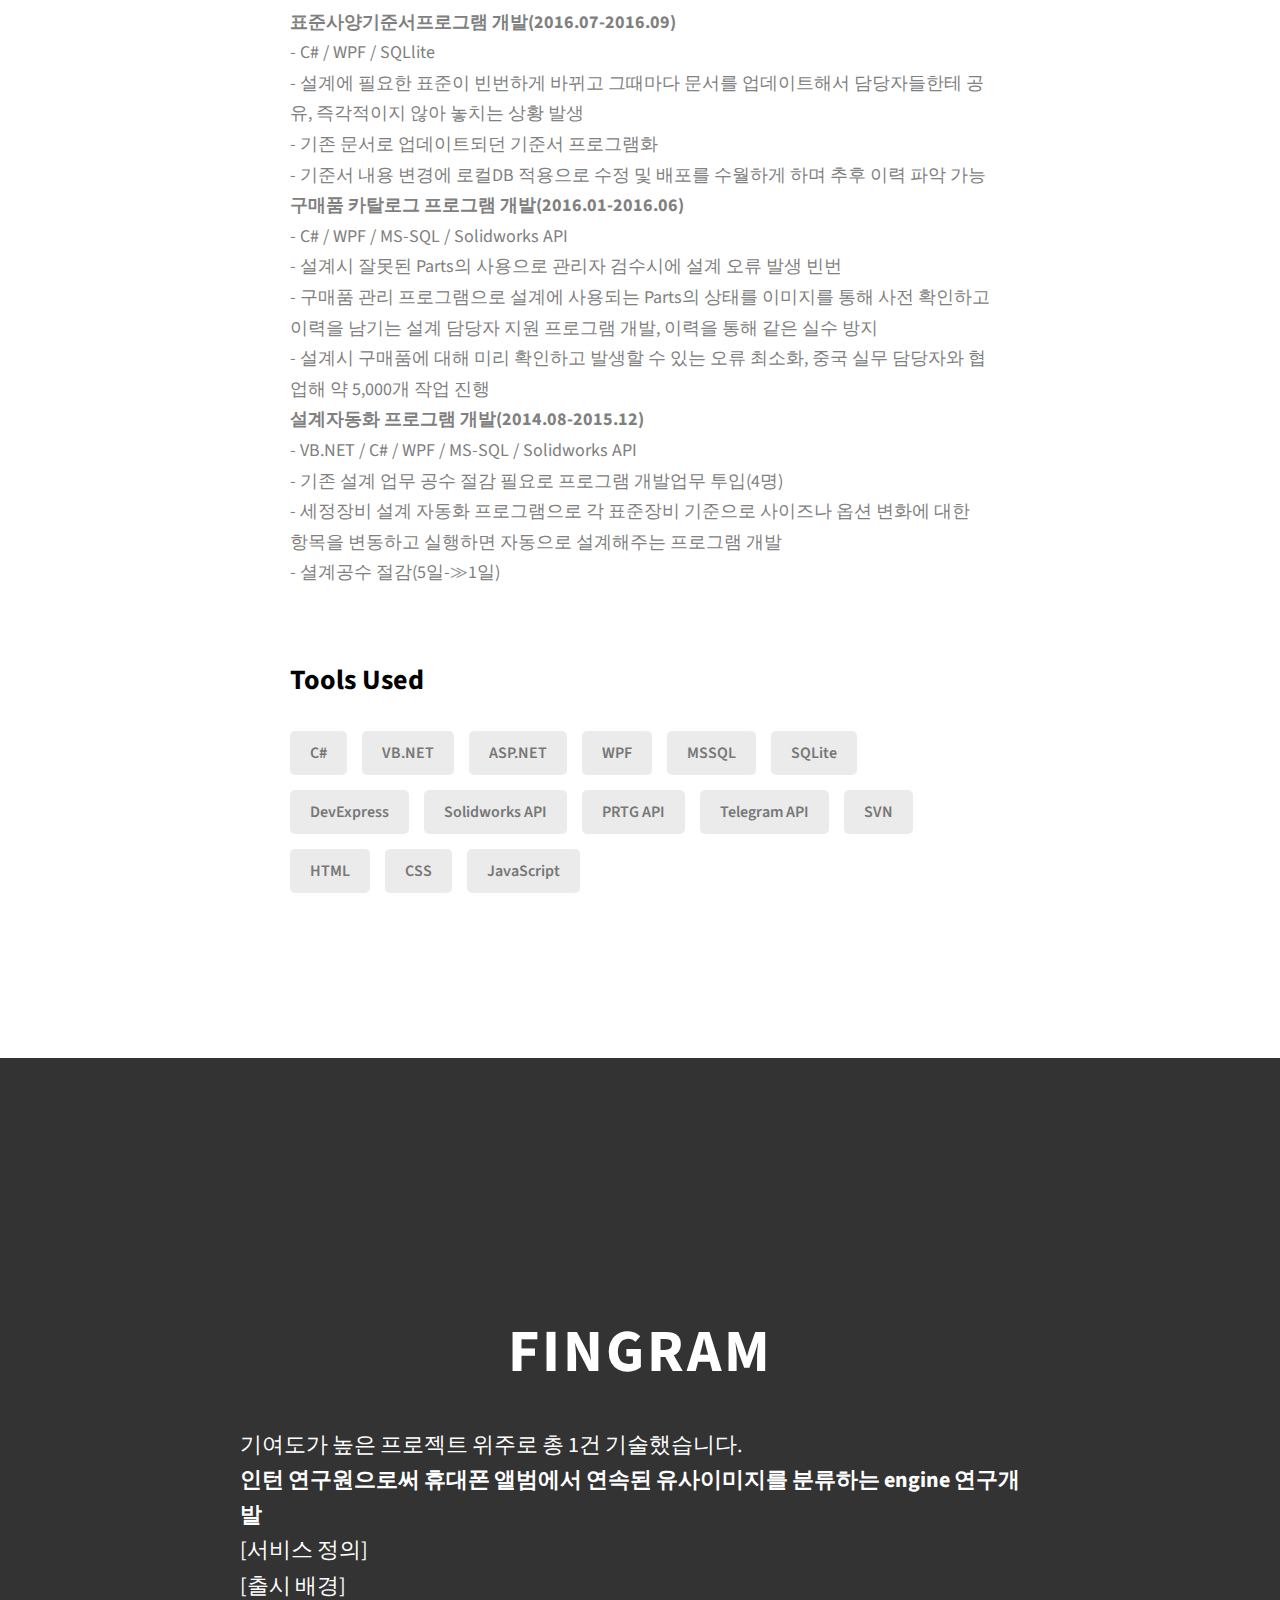
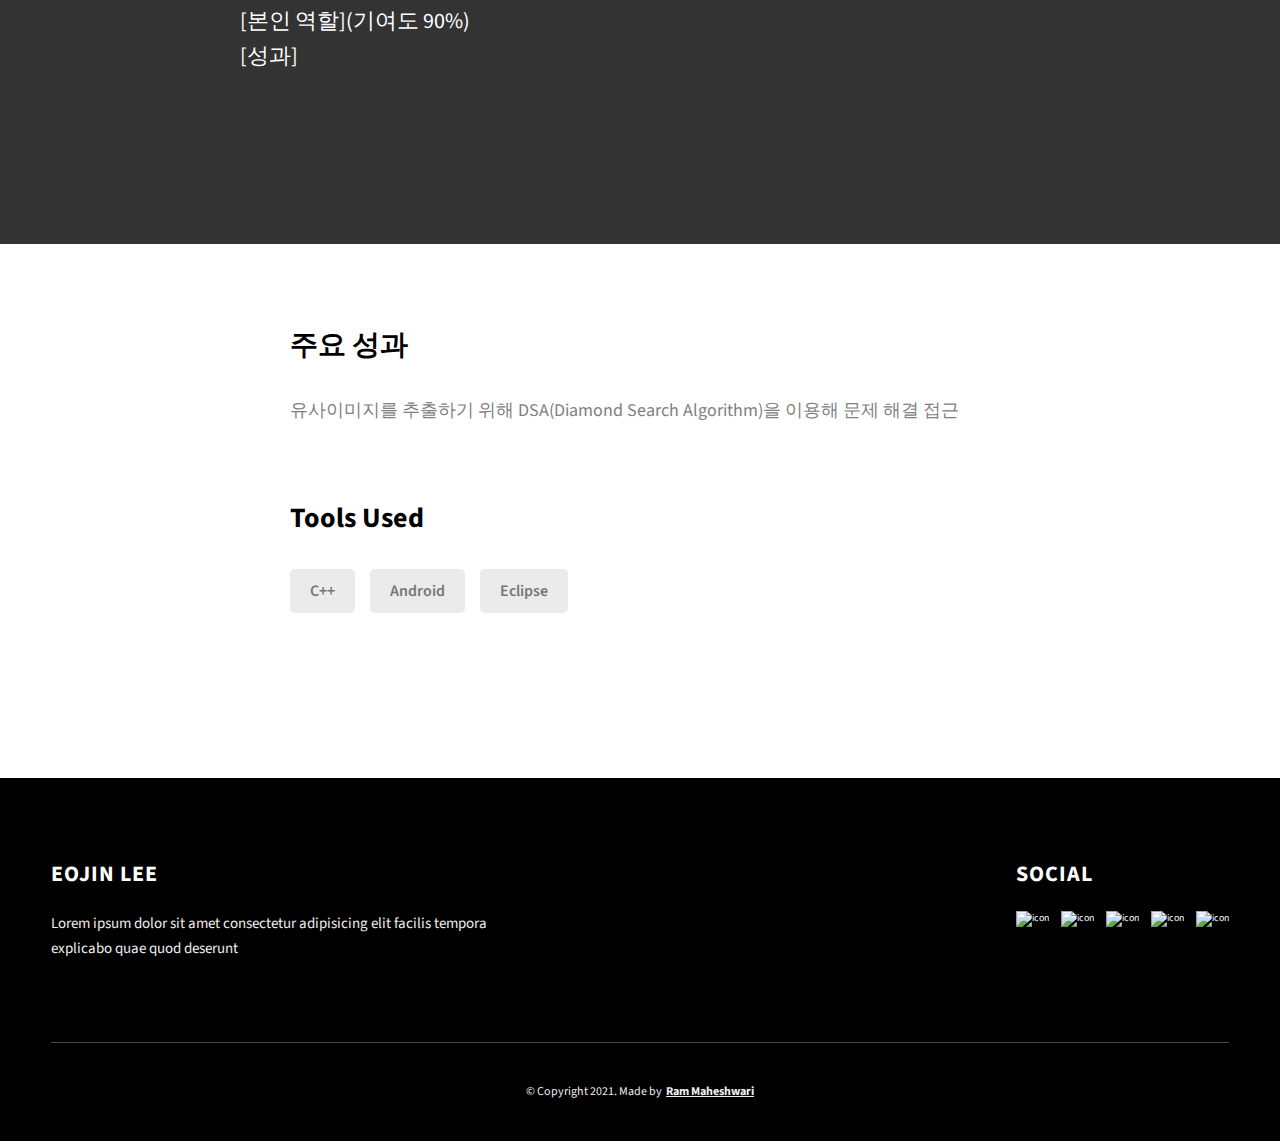
==== commit 8cc83213: "update information" ====
--- a/project-1.html
+++ b/project-1.html
@@ -96,13 +96,13 @@
             [본인 역할](기여도 90%)</br>
             [성과]</br>
             <strong>2. MES 운영</strong></br>
-            영림원ERP 시스템 개선 00건</br>
-            [서비스 정의]</br>
-            [출시 배경]</br>
-            [본인 역할](기여도 90%)</br>
-            [성과]</br>
-            <strong>3. 사내 Wiki 기획</strong></br>
-            영림원ERP 시스템 개선 00건</br>
+            MES 운영 00건</br>
+            [서비스 정의]</br>
+            [출시 배경]</br>
+            [본인 역할](기여도 90%)</br>
+            [성과]</br>
+            <strong>3. 기타 개발/운영</strong></br>
+            사내 Wiki 기획 외 00건</br>
             [서비스 정의]</br>
             [출시 배경]</br>
             [본인 역할](기여도 90%)</br>
@@ -118,7 +118,7 @@
             <div class="project-details__desc">
               <h3 class="project-details__content-title">주요 성과</h3>
               <p class="project-details__desc-para">
-                <strong>영림원ERP 시스템 개선(2021.02-현재)</strong></br>
+                <strong>영림원ERP 시스템 개발/운영(2021.02-현재)</strong></br>
                 - K-Studio / MSSQL</br>
                 - 분기별 현업 인터뷰를 통해 요구사항 분석</br>
                 - 모듈 설계 및 개발</br>
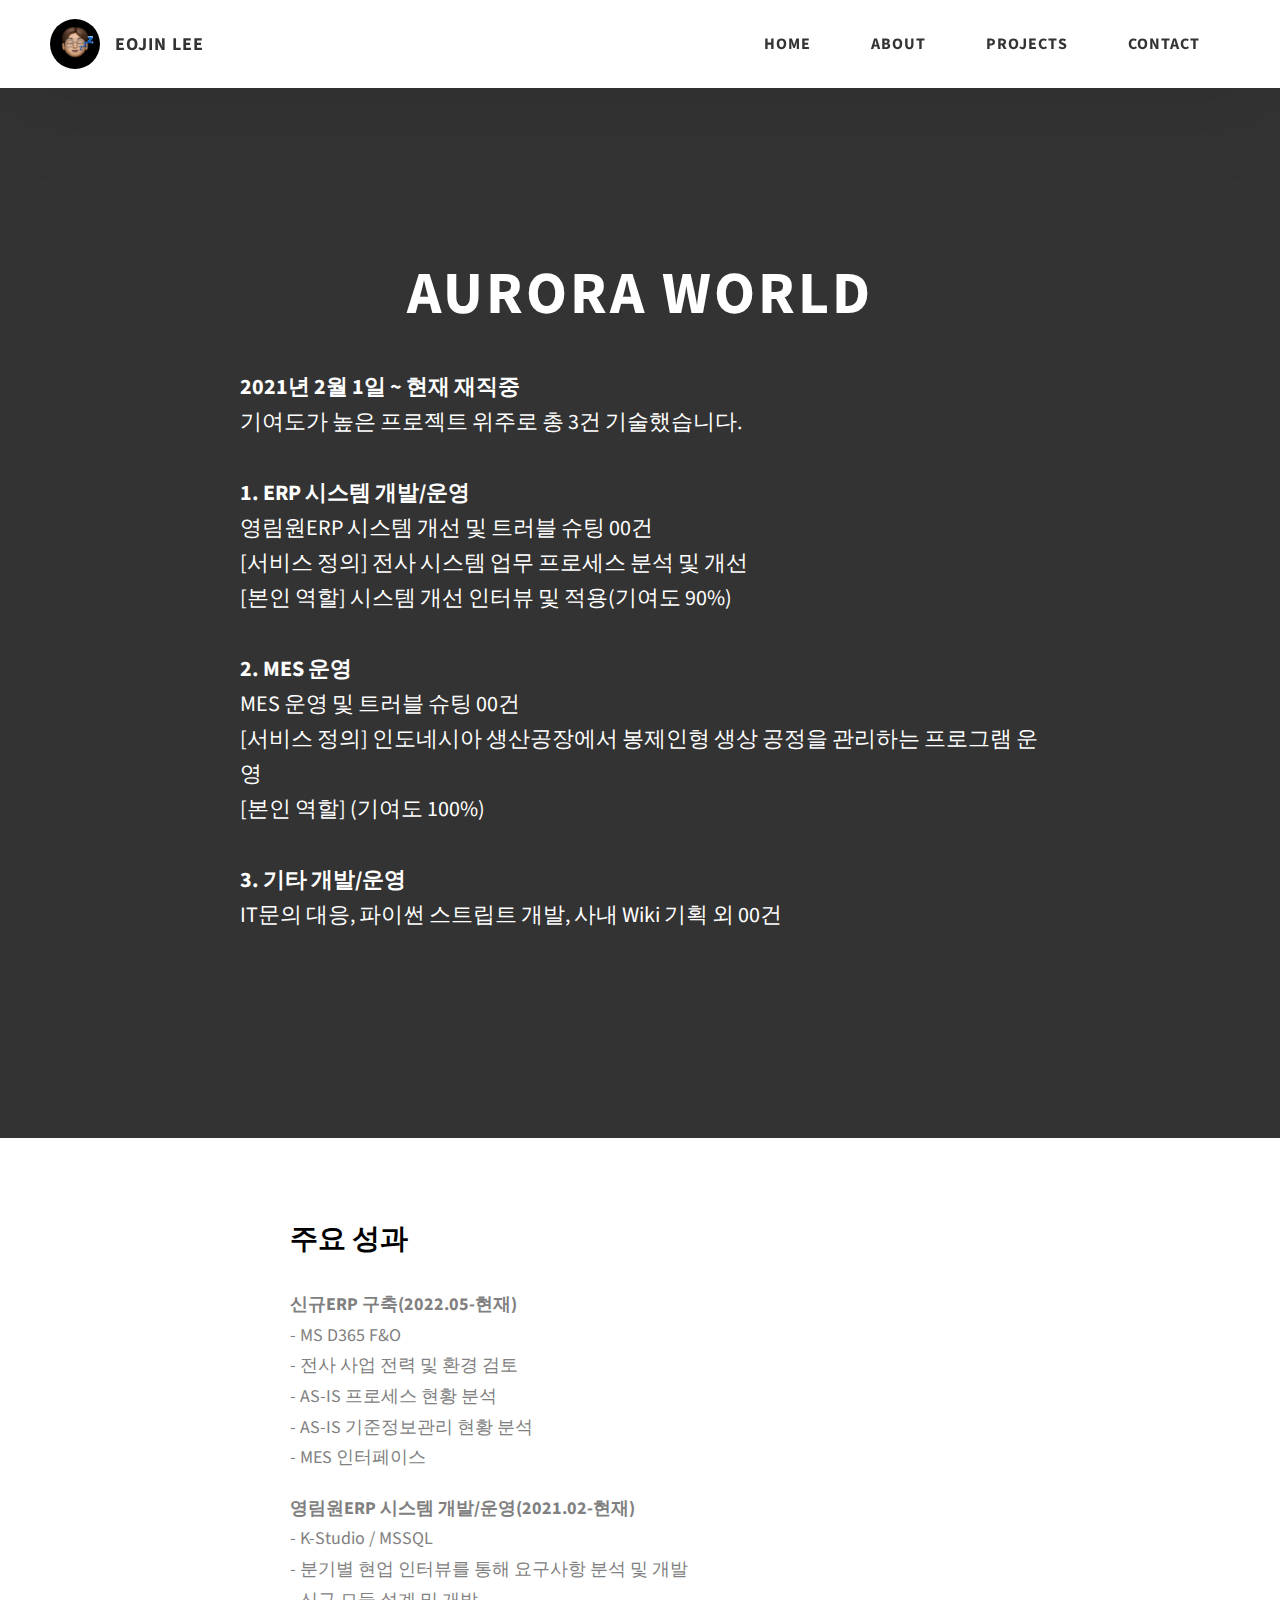
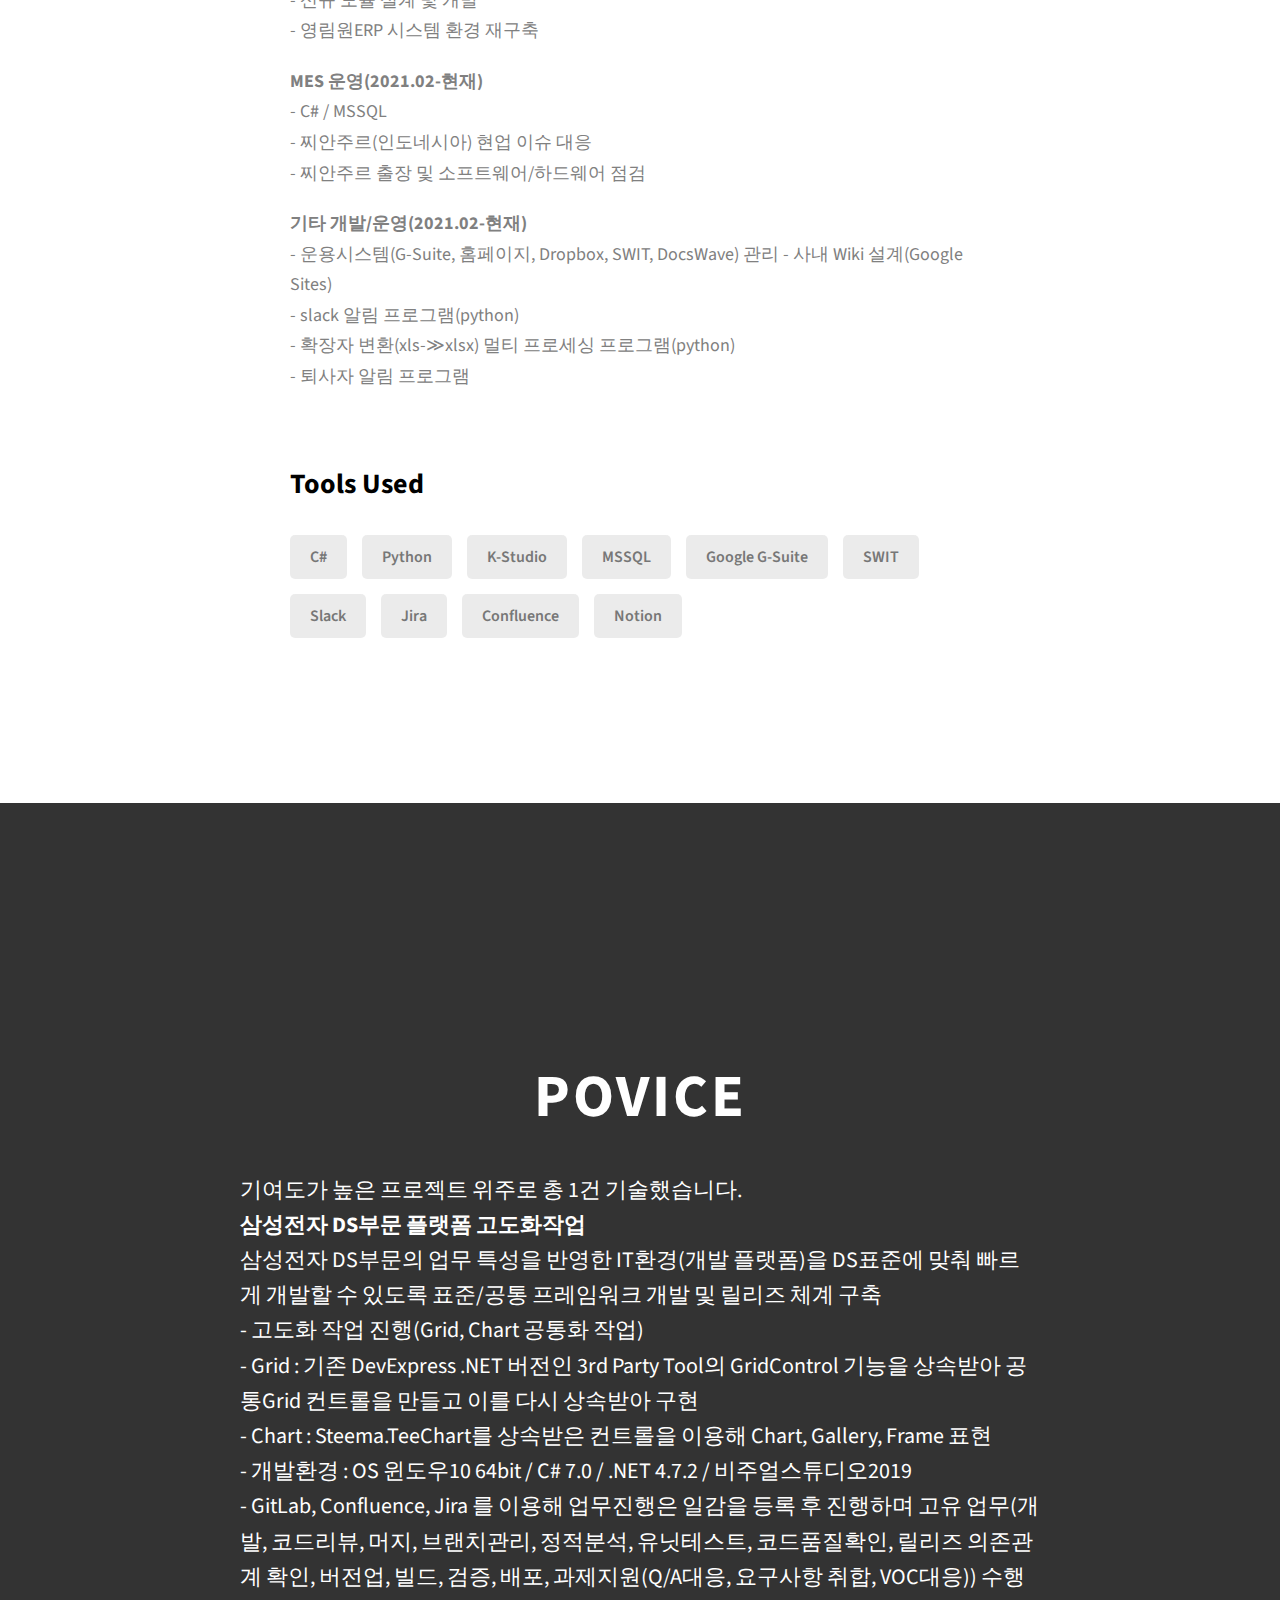
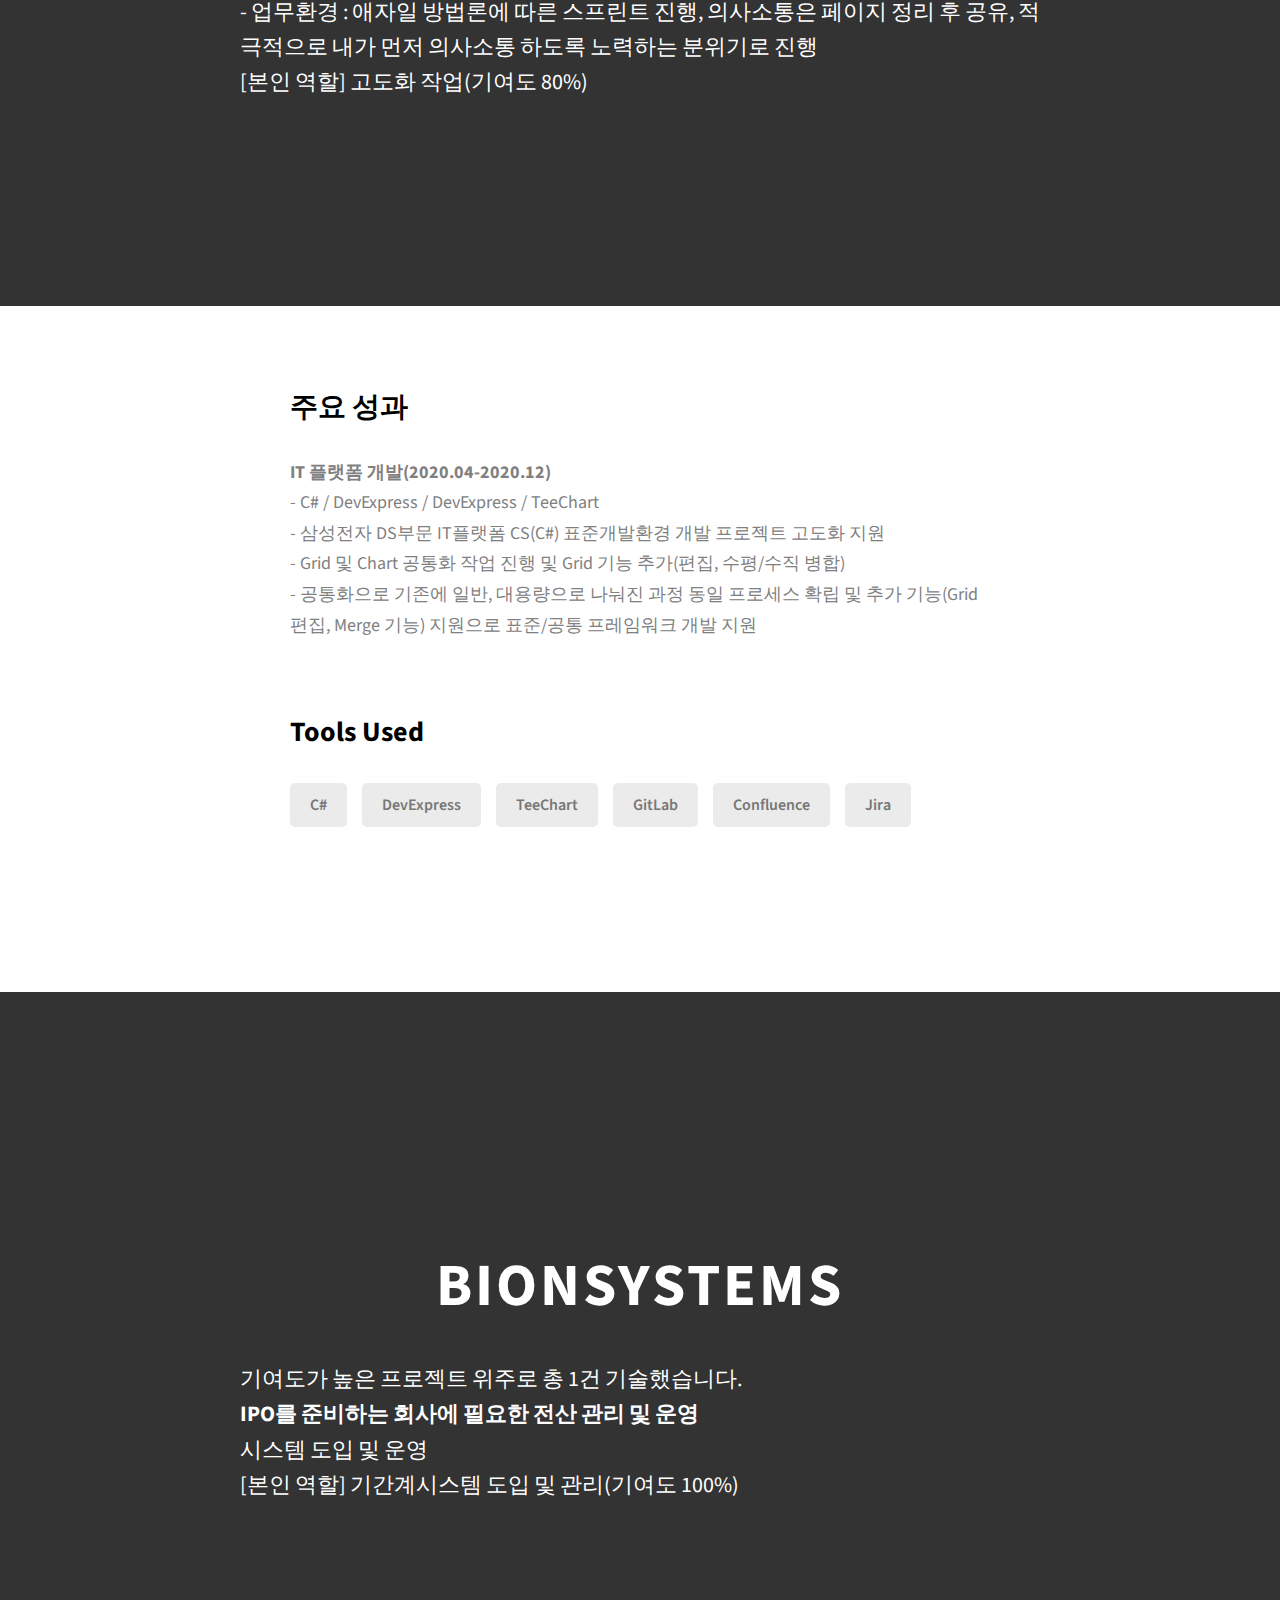
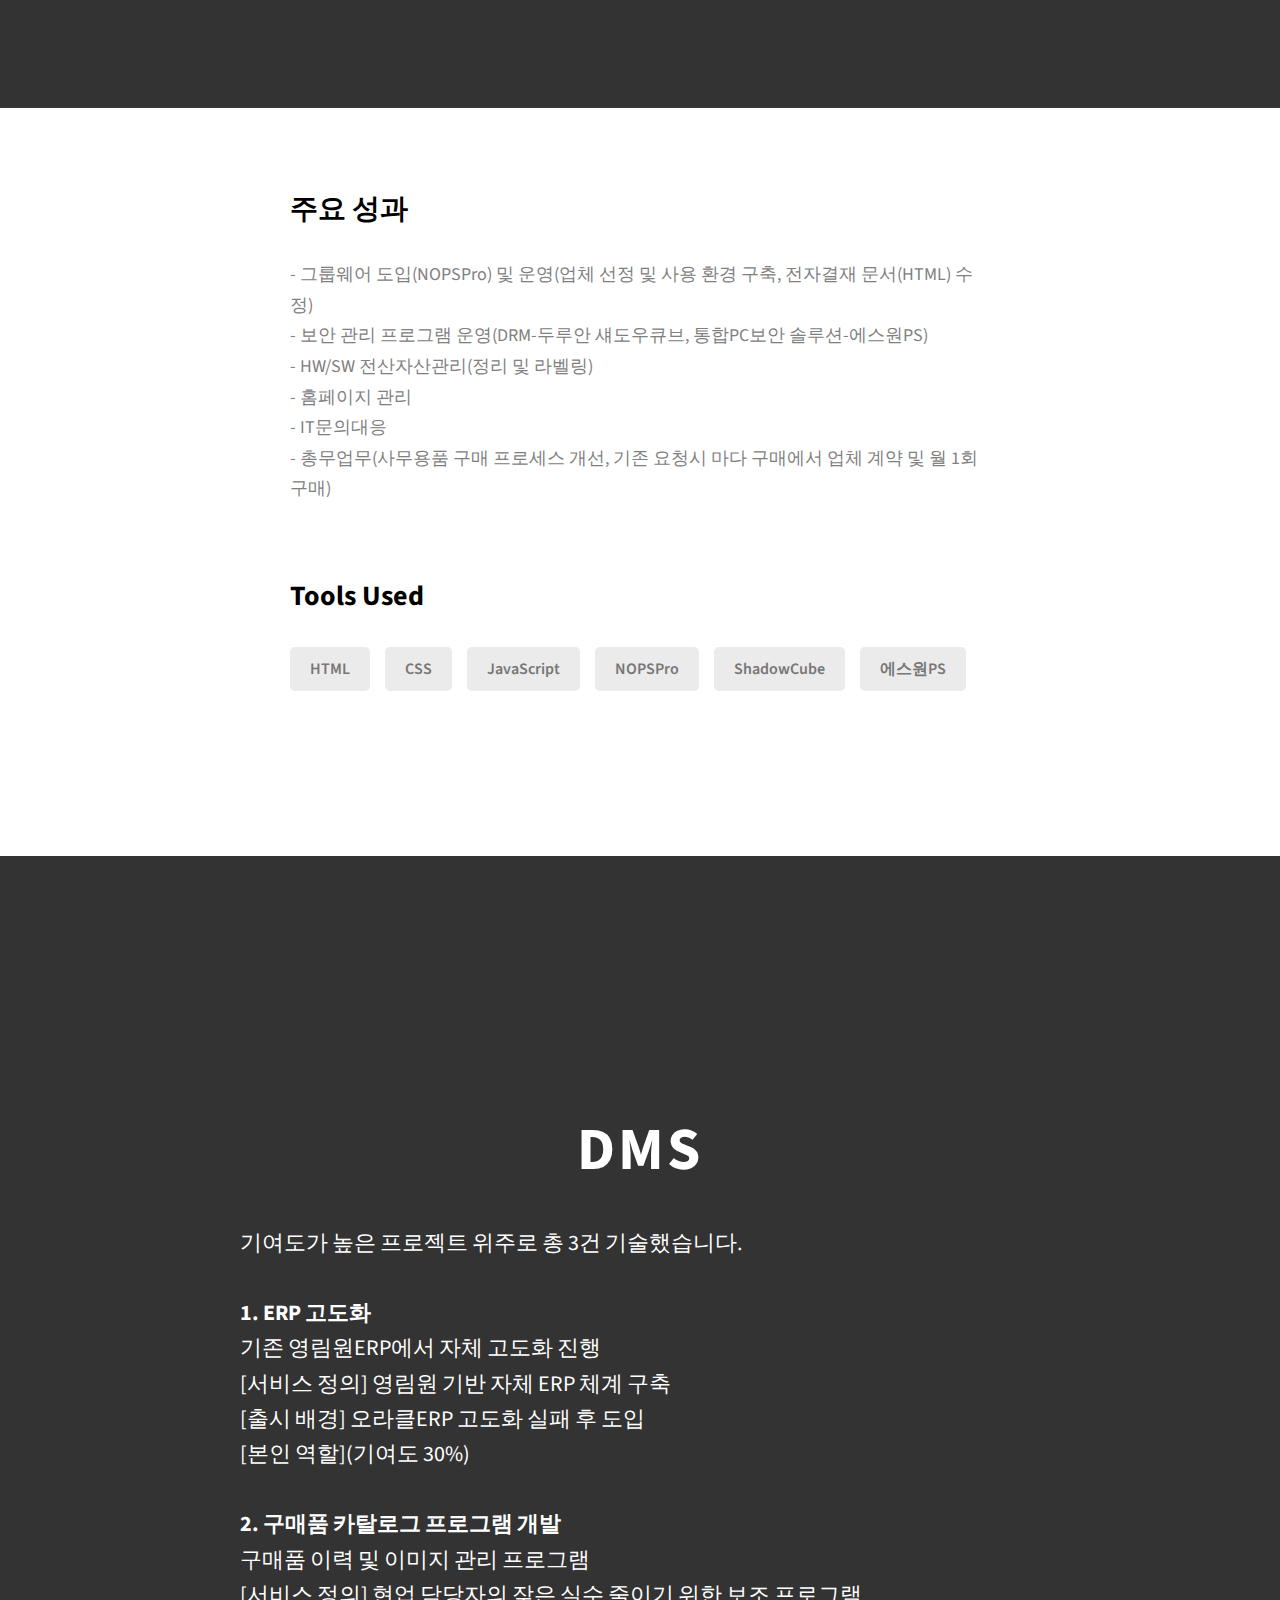
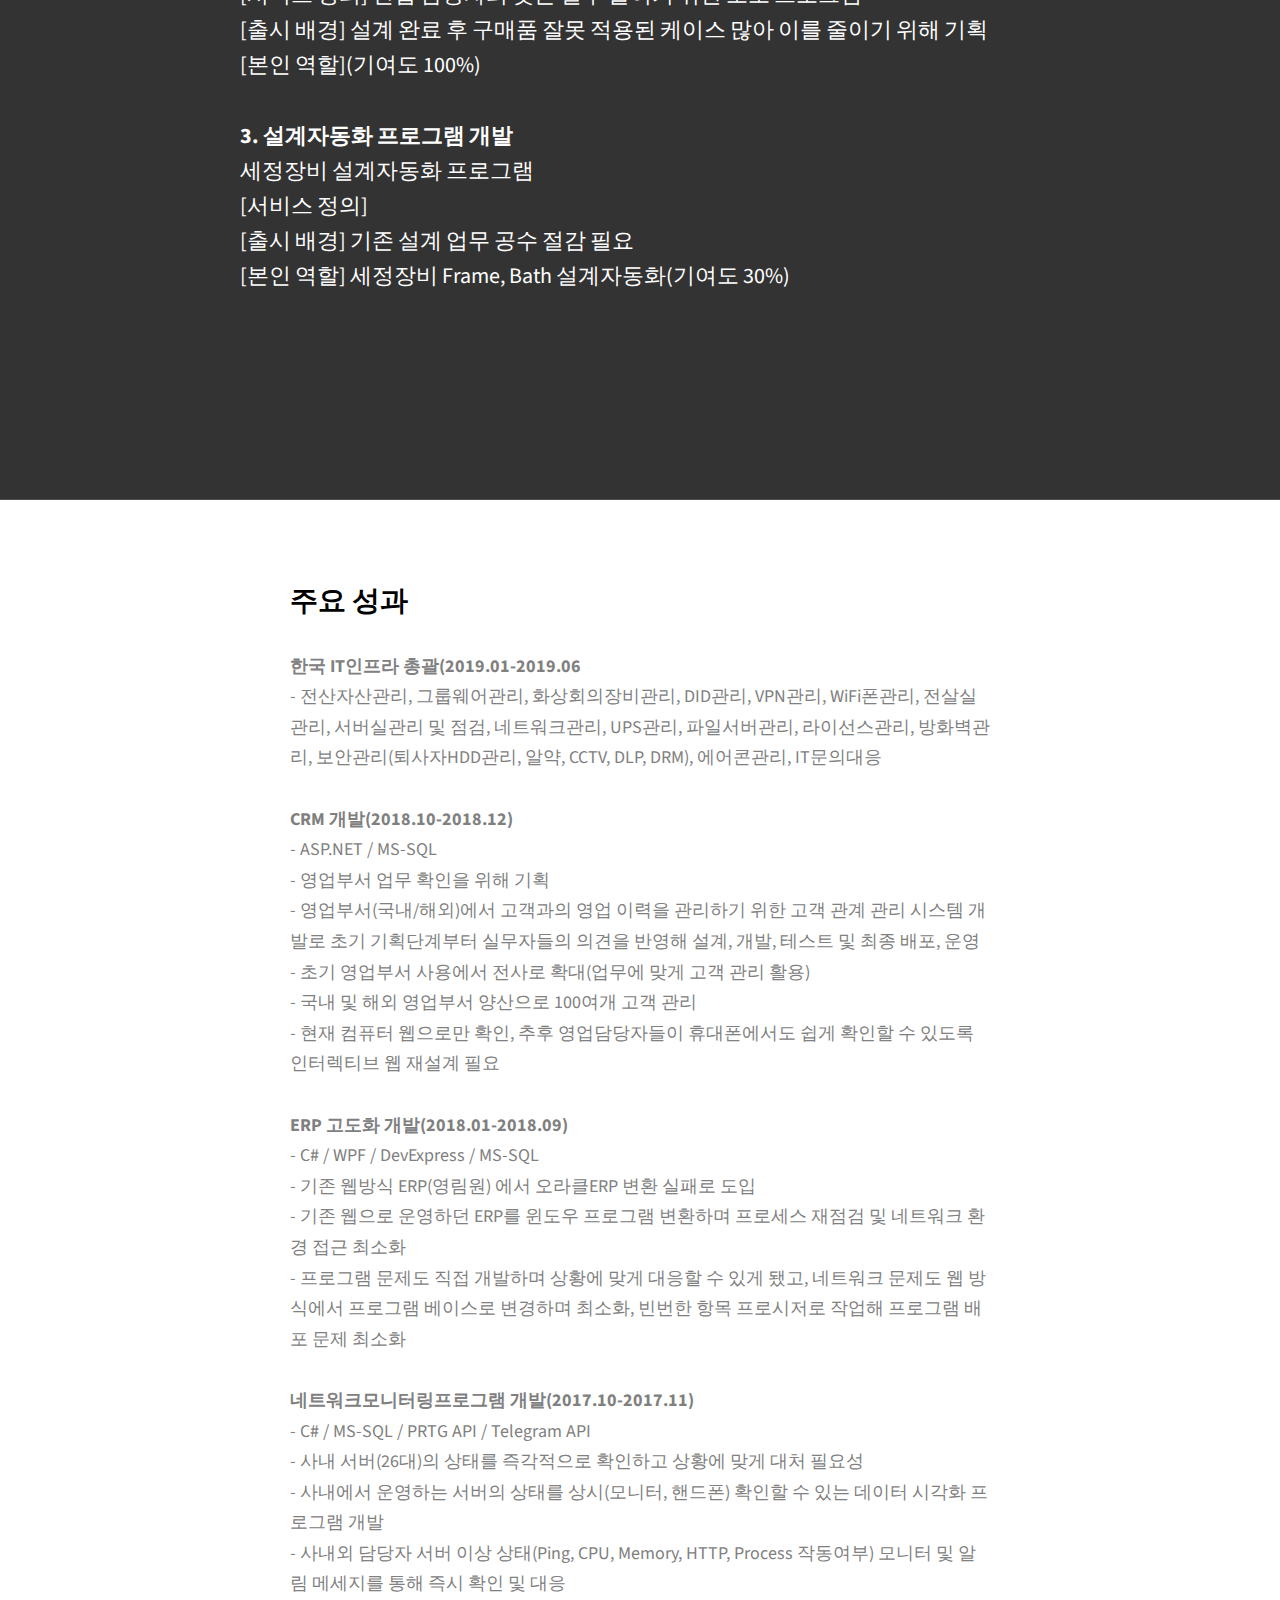
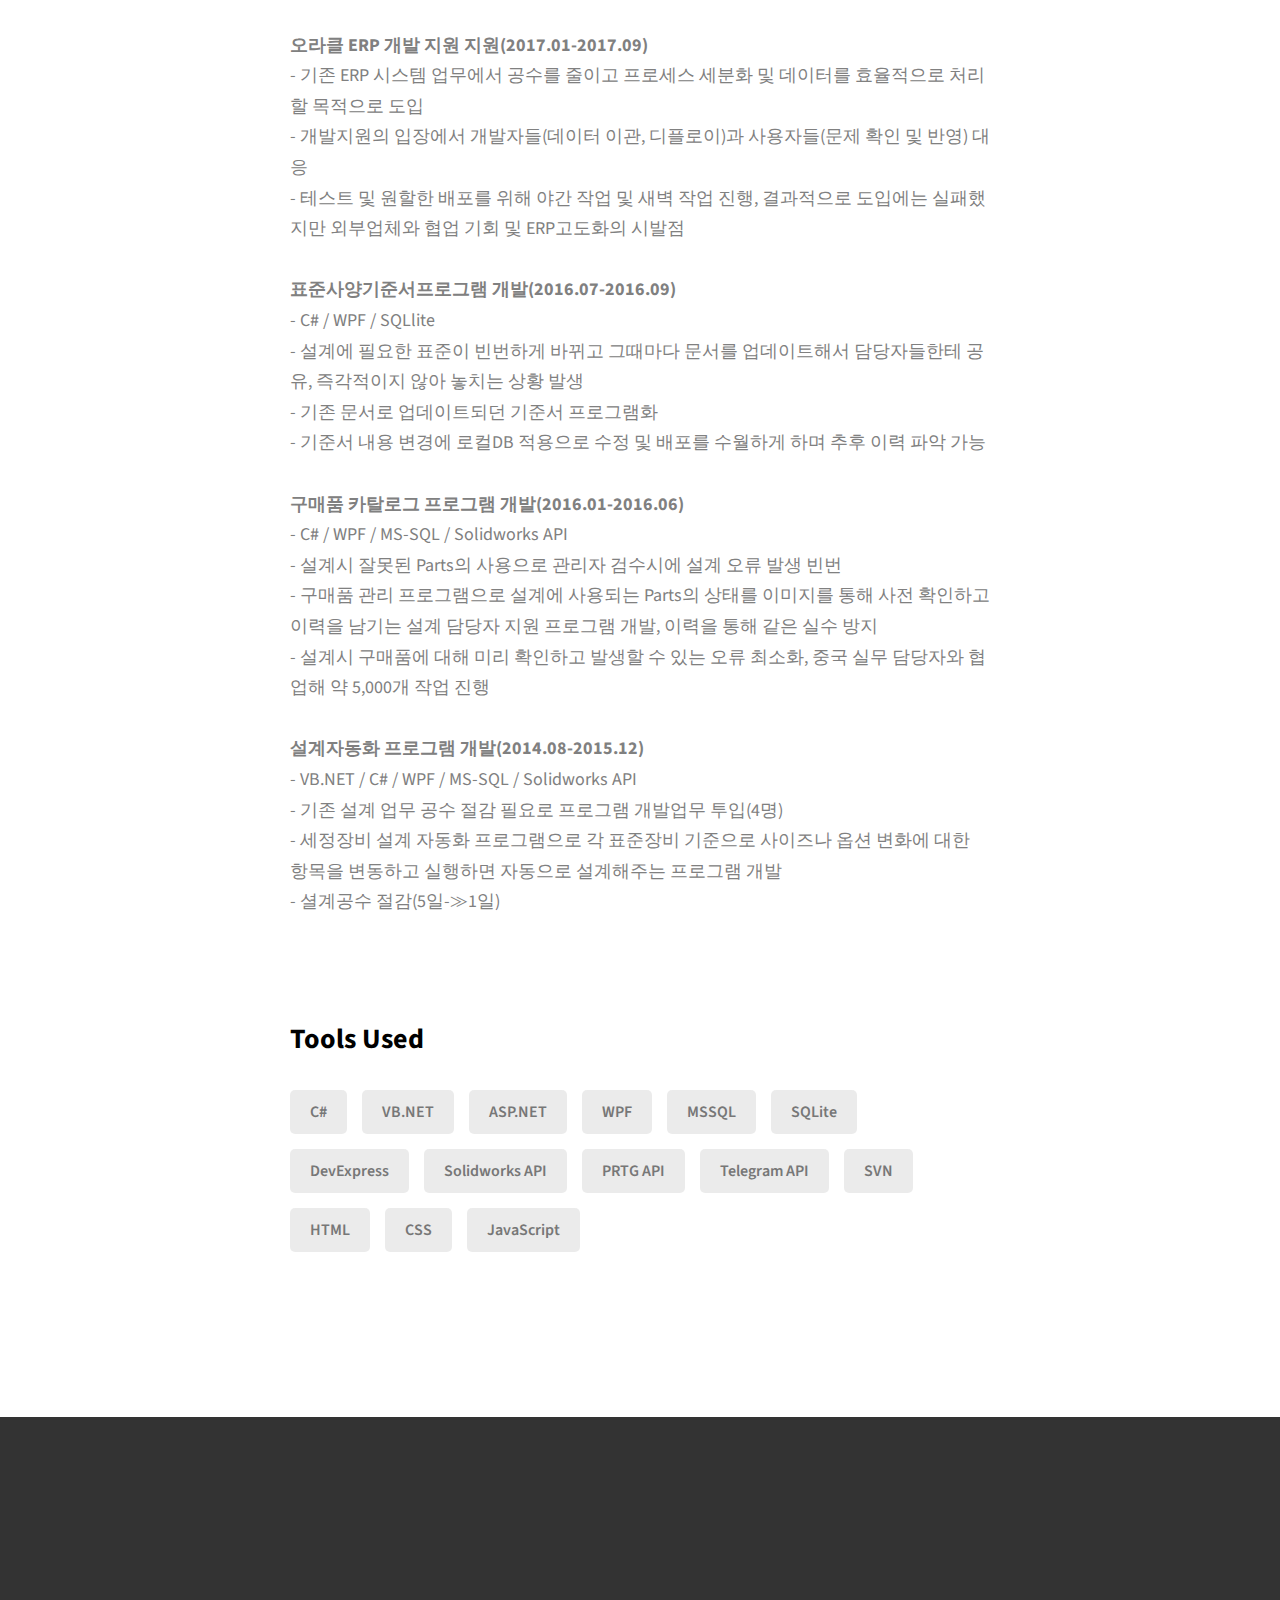
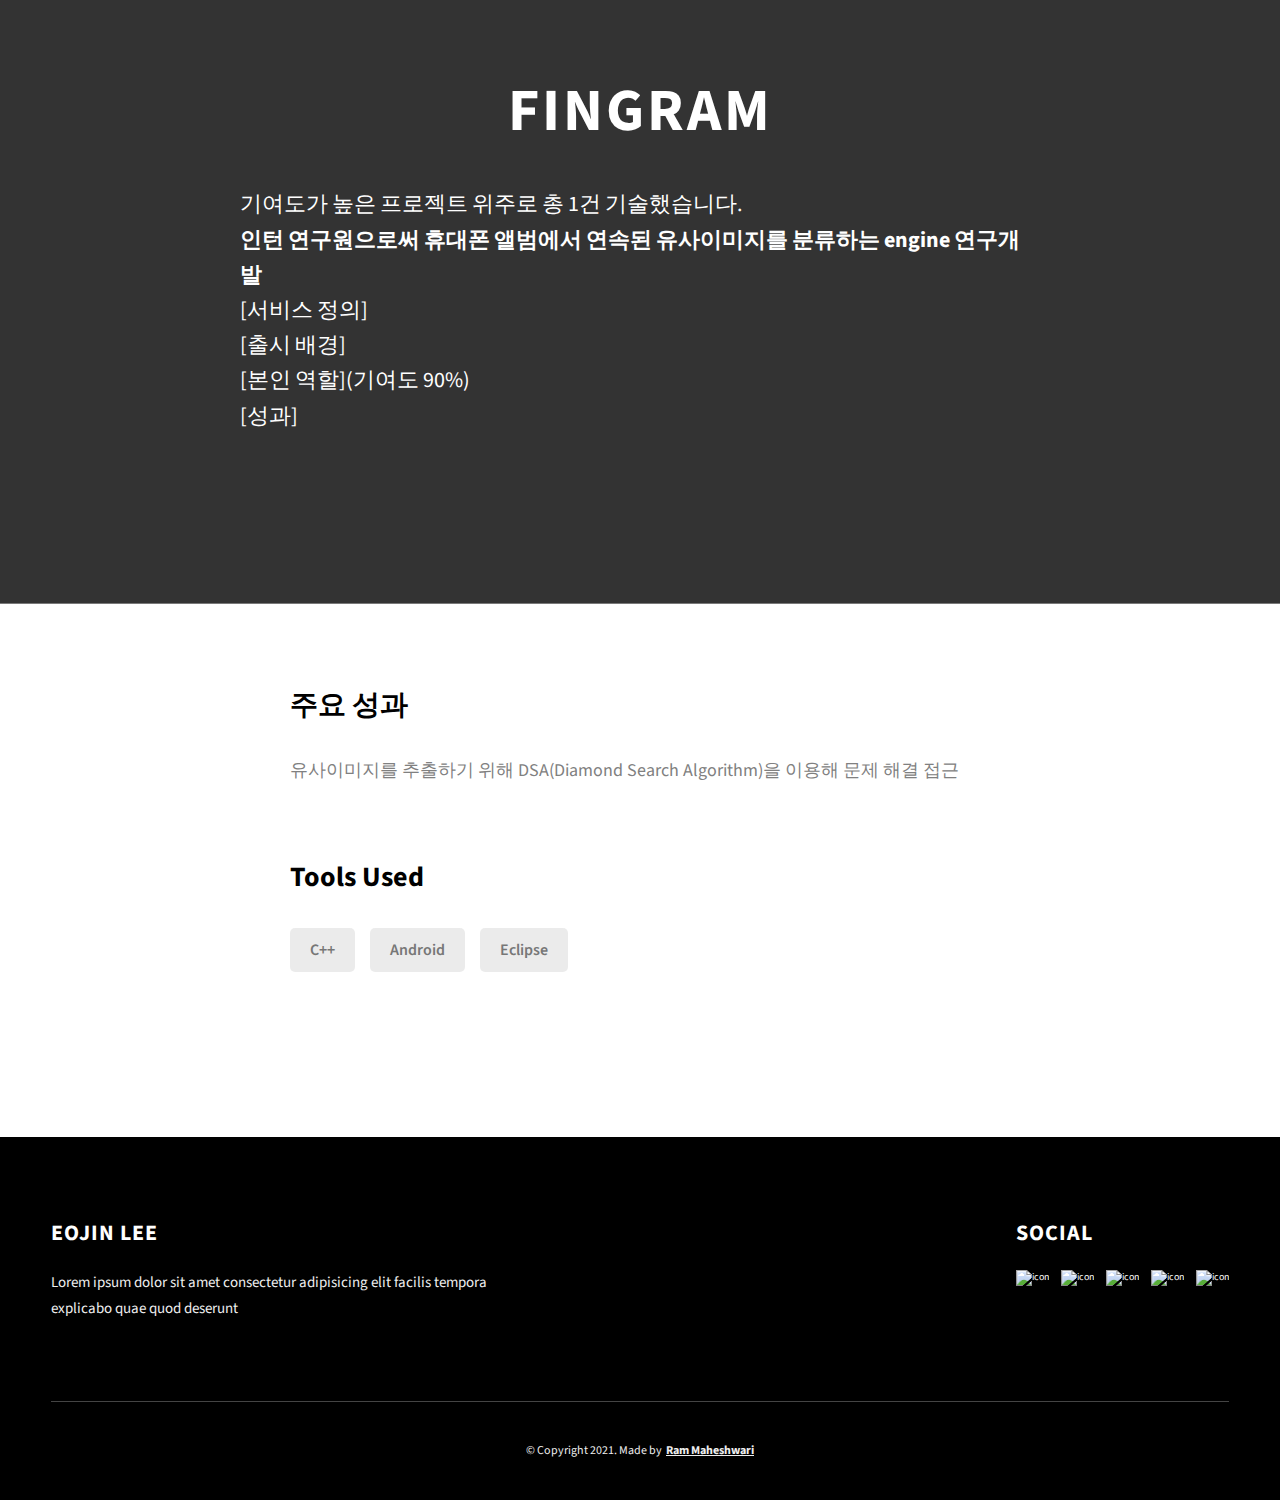
==== commit ef812b67: "update portfolio" ====
--- a/project-1.html
+++ b/project-1.html
@@ -88,25 +88,25 @@
         <div class="project-cs-hero__info">
           <p class="text-primary">
             <strong>2021년 2월 1일 ~ 현재 재직중</strong></br>
-            기여도가 높은 프로젝트 위주로 총 3건 기술했습니다.</br>
+            기여도가 높은 프로젝트 위주로 총 3건 기술했습니다.</br></br>
             <strong>1. ERP 시스템 개발/운영</strong></br>
-            영림원ERP 시스템 개선 00건</br>
-            [서비스 정의]</br>
-            [출시 배경]</br>
-            [본인 역할](기여도 90%)</br>
-            [성과]</br>
+            영림원ERP 시스템 개선 및 트러블 슈팅 00건</br>
+            [서비스 정의] 전사 시스템 업무 프로세스 분석 및 개선</br>
+            <!-- [출시 배경]</br> -->
+            [본인 역할] 시스템 개선 인터뷰 및 적용(기여도 90%)</br></br>
+            <!-- [성과]</br> -->
             <strong>2. MES 운영</strong></br>
-            MES 운영 00건</br>
-            [서비스 정의]</br>
-            [출시 배경]</br>
-            [본인 역할](기여도 90%)</br>
-            [성과]</br>
+            MES 운영 및 트러블 슈팅 00건</br>
+            [서비스 정의] 인도네시아 생산공장에서 봉제인형 생상 공정을 관리하는 프로그램 운영</br>
+            <!-- [출시 배경]</br> -->
+            [본인 역할] (기여도 100%)</br></br>
+            <!-- [성과]</br> -->
             <strong>3. 기타 개발/운영</strong></br>
-            사내 Wiki 기획 외 00건</br>
-            [서비스 정의]</br>
-            [출시 배경]</br>
-            [본인 역할](기여도 90%)</br>
-            [성과]</br>
+            IT문의 대응, 파이썬 스트립트 개발, 사내 Wiki 기획 외 00건</br></br>
+            <!-- [서비스 정의]</br> -->
+            <!-- [출시 배경]</br> -->
+            <!-- [본인 역할] (기여도 90%)</br>
+            [성과]</br> -->
           </p>
         </div>
       </div>
@@ -118,21 +118,33 @@
             <div class="project-details__desc">
               <h3 class="project-details__content-title">주요 성과</h3>
               <p class="project-details__desc-para">
+                <strong>신규ERP 구축(2022.05-현재)</strong></br>
+                - MS D365 F&O</br>
+                - 전사 사업 전력 및 환경 검토</br>
+                - AS-IS 프로세스 현황 분석</br>
+                - AS-IS 기준정보관리 현황 분석</br>
+                - MES 인터페이스</br>
+              </p>
+              <p class="project-details__desc-para">
                 <strong>영림원ERP 시스템 개발/운영(2021.02-현재)</strong></br>
                 - K-Studio / MSSQL</br>
-                - 분기별 현업 인터뷰를 통해 요구사항 분석</br>
-                - 모듈 설계 및 개발</br>
+                - 분기별 현업 인터뷰를 통해 요구사항 분석 및 개발</br>
+                - 신규 모듈 설계 및 개발</br>
+                - 영림원ERP 시스템 환경 재구축</br>
               </p>
               <p class="project-details__desc-para">
                 <strong>MES 운영(2021.02-현재)</strong></br>
-                - C# / MSSQL통해 요구사항 분석</br>
+                - C# / MSSQL</br>
                 - 찌안주르(인도네시아) 현업 이슈 대응</br>
+                - 찌안주르 출장 및 소프트웨어/하드웨어 점검</br>
               </p>
               <p class="project-details__desc-para">
                 <strong>기타 개발/운영(2021.02-현재)</strong></br>
+                - 운용시스템(G-Suite, 홈페이지, Dropbox, SWIT, DocsWave) 관리
                 - 사내 Wiki 설계(Google Sites)</br>
                 - slack 알림 프로그램(python)</br>
                 - 확장자 변환(xls-≫xlsx) 멀티 프로세싱 프로그램(python)</br>
+                - 퇴사자 알림 프로그램</br>
               </p>
             </div>
             <div class="project-details__tools-used">
@@ -142,8 +154,8 @@
                 <div class="skills__skill">Python</div>
                 <div class="skills__skill">K-Studio</div>
                 <div class="skills__skill">MSSQL</div>
-                <div class="skills__skill">Google Sites</div>
-                <div class="skills__skill">Swit</div>
+                <div class="skills__skill">Google G-Suite</div>
+                <div class="skills__skill">SWIT</div>
                 <div class="skills__skill">Slack</div>
                 <div class="skills__skill">Jira</div>
                 <div class="skills__skill">Confluence</div>
@@ -168,10 +180,10 @@
             - 개발환경 : OS 윈도우10 64bit / C# 7.0 / .NET 4.7.2 / 비주얼스튜디오2019</br>
             - GitLab, Confluence, Jira 를 이용해 업무진행은 일감을 등록 후 진행하며 고유 업무(개발, 코드리뷰, 머지, 브랜치관리, 정적분석, 유닛테스트, 코드품질확인, 릴리즈 의존관계 확인, 버전업, 빌드, 검증, 배포, 과제지원(Q/A대응, 요구사항 취합, VOC대응)) 수행</br>
             - 업무환경 : 애자일 방법론에 따른 스프린트 진행, 의사소통은 페이지 정리 후 공유, 적극적으로 내가 먼저 의사소통 하도록 노력하는 분위기로 진행</br>
-            [서비스 정의]</br>
-            [출시 배경]</br>
-            [본인 역할](기여도 80%)</br>
-            [성과]</br>
+            <!-- [서비스 정의]</br>
+            [출시 배경]</br> -->
+            [본인 역할] 고도화 작업(기여도 80%)</br></br>
+            <!-- [성과]</br> -->
           </p>
         </div>
       </div>
@@ -183,7 +195,7 @@
             <div class="project-details__desc">
               <h3 class="project-details__content-title">주요 성과</h3>
               <p class="project-details__desc-para">
-                <strong>IT 플랫폼 개발(2020.07-2020.12)</strong></br>
+                <strong>IT 플랫폼 개발(2020.04-2020.12)</strong></br>
                 - C# / DevExpress / DevExpress / TeeChart</br>
                 - 삼성전자 DS부문 IT플랫폼 CS(C#) 표준개발환경 개발 프로젝트 고도화 지원</br>
                 - Grid 및 Chart 공통화 작업 진행 및 Grid 기능 추가(편집, 수평/수직 병합)</br>
@@ -213,10 +225,10 @@
             기여도가 높은 프로젝트 위주로 총 1건 기술했습니다.</br>
             <strong>IPO를 준비하는 회사에 필요한 전산 관리 및 운영</strong></br>
             시스템 도입 및 운영</br>
-            [서비스 정의]</br>
-            [출시 배경]</br>
-            [본인 역할](기여도 100%)</br>
-            [성과]</br>
+            <!-- [서비스 정의]</br>
+            [출시 배경]</br> -->
+            [본인 역할] 기간계시스템 도입 및 관리(기여도 100%)</br></br>
+            <!-- [성과]</br> -->
           </p>
         </div>
       </div>
@@ -233,7 +245,7 @@
                 - HW/SW 전산자산관리(정리 및 라벨링)</br>
                 - 홈페이지 관리</br>
                 - IT문의대응</br>
-                - 총무업무(사무용품 구매 프로세스 정리, 기존 요청시 마다 구매에서 업체 계약 및 월 1회 구매)</br>
+                - 총무업무(사무용품 구매 프로세스 개선, 기존 요청시 마다 구매에서 업체 계약 및 월 1회 구매)</br>
               </p>
             </div>
             <div class="project-details__tools-used">
@@ -256,25 +268,25 @@
         <h1 class="heading-primary">DMS</h1>
         <div class="project-cs-hero__info">
           <p class="text-primary">
-            기여도가 높은 프로젝트 위주로 총 8건 기술했습니다.</br>
-            <strong>1. ERP 시스템 개발/운영</strong></br>
-            영림원ERP 시스템 개선 00건</br>
-            [서비스 정의]</br>
-            [출시 배경]</br>
-            [본인 역할](기여도 90%)</br>
-            [성과]</br>
-            <strong>2. MES 운영</strong></br>
-            영림원ERP 시스템 개선 00건</br>
-            [서비스 정의]</br>
-            [출시 배경]</br>
-            [본인 역할](기여도 90%)</br>
-            [성과]</br>
-            <strong>3. 사내 Wiki 기획</strong></br>
-            영림원ERP 시스템 개선 00건</br>
-            [서비스 정의]</br>
-            [출시 배경]</br>
-            [본인 역할](기여도 90%)</br>
-            [성과]</br>
+            기여도가 높은 프로젝트 위주로 총 3건 기술했습니다.</br></br>
+            <strong>1. ERP 고도화</strong></br>
+            기존 영림원ERP에서 자체 고도화 진행</br>
+            [서비스 정의] 영림원 기반 자체 ERP 체계 구축</br>
+            [출시 배경] 오라클ERP 고도화 실패 후 도입</br>
+            [본인 역할](기여도 30%)</br></br>
+            <!-- [성과]</br> -->
+            <strong>2. 구매품 카탈로그 프로그램 개발</strong></br>
+            구매품 이력 및 이미지 관리 프로그램</br>
+            [서비스 정의] 현업 담당자의 잦은 실수 줄이기 위한 보조 프로그램</br>
+            [출시 배경] 설계 완료 후 구매품 잘못 적용된 케이스 많아 이를 줄이기 위해 기획</br>
+            [본인 역할](기여도 100%)</br></br>
+            <!-- [성과]</br> -->
+            <strong>3. 설계자동화 프로그램 개발</strong></br>
+            세정장비 설계자동화 프로그램</br>
+            [서비스 정의] </br>
+            [출시 배경] 기존 설계 업무 공수 절감 필요</br>
+            [본인 역할] 세정장비 Frame, Bath 설계자동화(기여도 30%)</br></br>
+            <!-- [성과]</br> -->
           </p>
         </div>
       </div>
@@ -287,7 +299,7 @@
               <h3 class="project-details__content-title">주요 성과</h3>
               <p class="project-details__desc-para">
                 <strong>한국 IT인프라 총괄(2019.01-2019.06</strong></br>
-                - 전산자산관리, 그룹웨어관리, 화상회의장비관리, DID관리, VPN관리, WiFi폰관리, 전살실관리, 서버실관리 및 점검, 네트워크관리, UPS관리, 파일서버관리, 라이선스관리, 방화벽관리, 보안관리(퇴사자HDD관리, 알약, CCTV, DLP, DRM), 에어콘관리, IT문의대응</br>
+                - 전산자산관리, 그룹웨어관리, 화상회의장비관리, DID관리, VPN관리, WiFi폰관리, 전살실관리, 서버실관리 및 점검, 네트워크관리, UPS관리, 파일서버관리, 라이선스관리, 방화벽관리, 보안관리(퇴사자HDD관리, 알약, CCTV, DLP, DRM), 에어콘관리, IT문의대응</br></br>
 
                 <strong>CRM 개발(2018.10-2018.12)</strong></br>
                 - ASP.NET / MS-SQL</br>
@@ -295,42 +307,42 @@
                 - 영업부서(국내/해외)에서 고객과의 영업 이력을 관리하기 위한 고객 관계 관리 시스템 개발로 초기 기획단계부터 실무자들의 의견을 반영해 설계, 개발, 테스트 및 최종 배포, 운영</br>
                 - 초기 영업부서 사용에서 전사로 확대(업무에 맞게 고객 관리 활용)</br>
                 - 국내 및 해외 영업부서 양산으로 100여개 고객 관리</br>
-                - 현재 컴퓨터 웹으로만 확인, 추후 영업담당자들이 휴대폰에서도 쉽게 확인할 수 있도록 인터렉티브 웹 재설계 필요</br>
+                - 현재 컴퓨터 웹으로만 확인, 추후 영업담당자들이 휴대폰에서도 쉽게 확인할 수 있도록 인터렉티브 웹 재설계 필요</br></br>
 
                 <strong>ERP 고도화 개발(2018.01-2018.09)</strong></br>
                 - C# / WPF / DevExpress / MS-SQL</br>
                 - 기존 웹방식 ERP(영림원) 에서 오라클ERP 변환 실패로 도입</br>
                 - 기존 웹으로 운영하던 ERP를 윈도우 프로그램 변환하며 프로세스 재점검 및 네트워크 환경 접근 최소화</br>
-                - 프로그램 문제도 직접 개발하며 상황에 맞게 대응할 수 있게 됐고, 네트워크 문제도 웹 방식에서 프로그램 베이스로 변경하며 최소화, 빈번한 항목 프로시저로 작업해 프로그램 배포 문제 최소화</br>
+                - 프로그램 문제도 직접 개발하며 상황에 맞게 대응할 수 있게 됐고, 네트워크 문제도 웹 방식에서 프로그램 베이스로 변경하며 최소화, 빈번한 항목 프로시저로 작업해 프로그램 배포 문제 최소화</br></br>
 
                 <strong>네트워크모니터링프로그램 개발(2017.10-2017.11)</strong></br>
                 - C# / MS-SQL / PRTG API / Telegram API</br>
                 - 사내 서버(26대)의 상태를 즉각적으로 확인하고 상황에 맞게 대처 필요성</br>
                 - 사내에서 운영하는 서버의 상태를 상시(모니터, 핸드폰) 확인할 수 있는 데이터 시각화 프로그램 개발</br>
-                - 사내외 담당자 서버 이상 상태(Ping, CPU, Memory, HTTP, Process 작동여부) 모니터 및 알림 메세지를 통해 즉시 확인 및 대응</br>
+                - 사내외 담당자 서버 이상 상태(Ping, CPU, Memory, HTTP, Process 작동여부) 모니터 및 알림 메세지를 통해 즉시 확인 및 대응</br></br>
 
                 <strong>오라클 ERP 개발 지원 지원(2017.01-2017.09)</strong></br>
                 - 기존 ERP 시스템 업무에서 공수를 줄이고 프로세스 세분화 및 데이터를 효율적으로 처리할 목적으로 도입</br>
                 - 개발지원의 입장에서 개발자들(데이터 이관, 디플로이)과 사용자들(문제 확인 및 반영) 대응</br>
-                - 테스트 및 원할한 배포를 위해 야간 작업 및 새벽 작업 진행, 결과적으로 도입에는 실패했지만 외부업체와 협업 기회 및 ERP고도화의 시발점</br>
+                - 테스트 및 원할한 배포를 위해 야간 작업 및 새벽 작업 진행, 결과적으로 도입에는 실패했지만 외부업체와 협업 기회 및 ERP고도화의 시발점</br></br>
 
                 <strong>표준사양기준서프로그램 개발(2016.07-2016.09)</strong></br>
                 - C# / WPF / SQLlite</br>
                 - 설계에 필요한 표준이 빈번하게 바뀌고 그때마다 문서를 업데이트해서 담당자들한테 공유, 즉각적이지 않아 놓치는 상황 발생</br>
                 - 기존 문서로 업데이트되던 기준서 프로그램화</br>
-                - 기준서 내용 변경에 로컬DB 적용으로 수정 및 배포를 수월하게 하며 추후 이력 파악 가능</br>
+                - 기준서 내용 변경에 로컬DB 적용으로 수정 및 배포를 수월하게 하며 추후 이력 파악 가능</br></br>
 
                 <strong>구매품 카탈로그 프로그램 개발(2016.01-2016.06)</strong></br>
                 - C# / WPF / MS-SQL / Solidworks API</br>
                 - 설계시 잘못된 Parts의 사용으로 관리자 검수시에 설계 오류 발생 빈번</br>
                 - 구매품 관리 프로그램으로 설계에 사용되는 Parts의 상태를 이미지를 통해 사전 확인하고 이력을 남기는 설계 담당자 지원 프로그램 개발, 이력을 통해 같은 실수 방지</br>
-                - 설계시 구매품에 대해 미리 확인하고 발생할 수 있는 오류 최소화, 중국 실무 담당자와 협업해 약 5,000개 작업 진행</br>
+                - 설계시 구매품에 대해 미리 확인하고 발생할 수 있는 오류 최소화, 중국 실무 담당자와 협업해 약 5,000개 작업 진행</br></br>
 
                 <strong>설계자동화 프로그램 개발(2014.08-2015.12)</strong></br>
                 - VB.NET / C# / WPF / MS-SQL / Solidworks API</br>
                 - 기존 설계 업무 공수 절감 필요로 프로그램 개발업무 투입(4명)</br>
                 - 세정장비 설계 자동화 프로그램으로 각 표준장비 기준으로 사이즈나 옵션 변화에 대한 항목을 변동하고 실행하면 자동으로 설계해주는 프로그램 개발</br>
-                - 셜계공수 절감(5일-≫1일)</br>
+                - 셜계공수 절감(5일-≫1일)</br></br>
               </p>
             </div>
             <div class="project-details__tools-used">
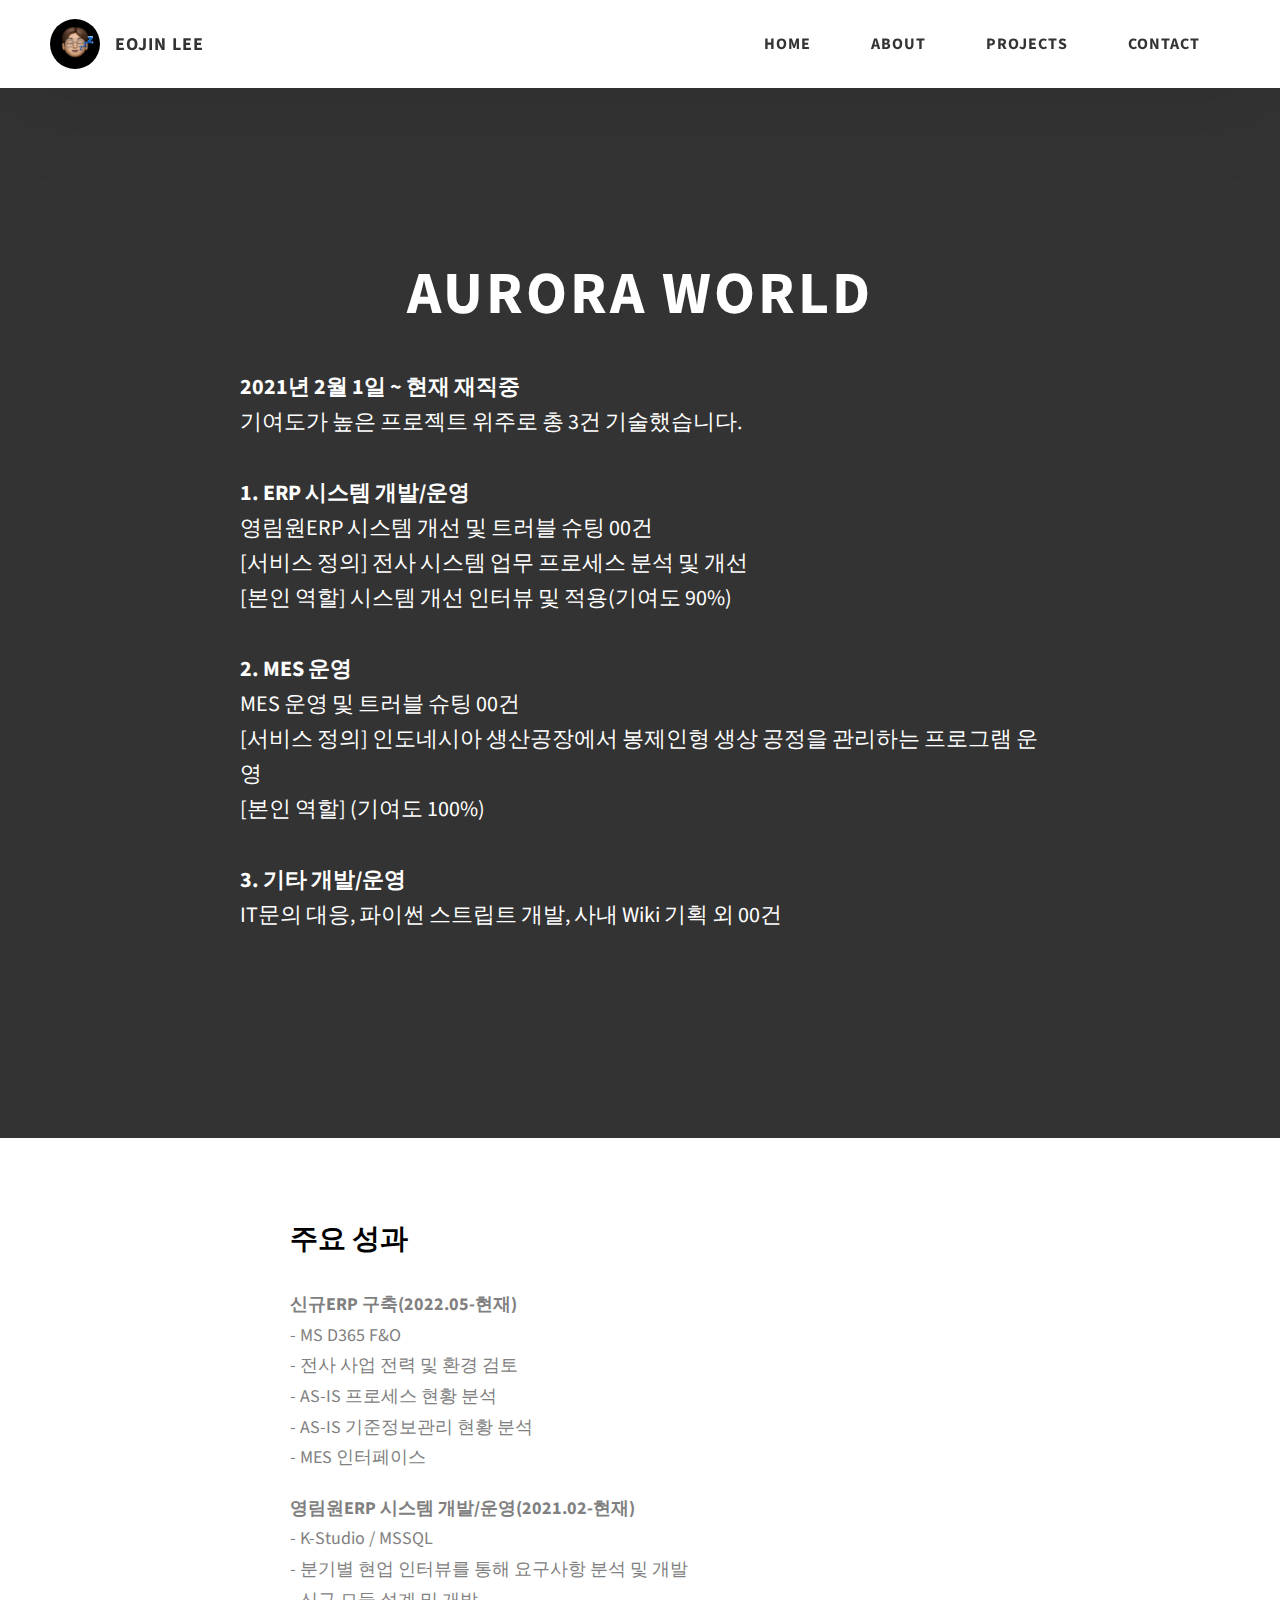
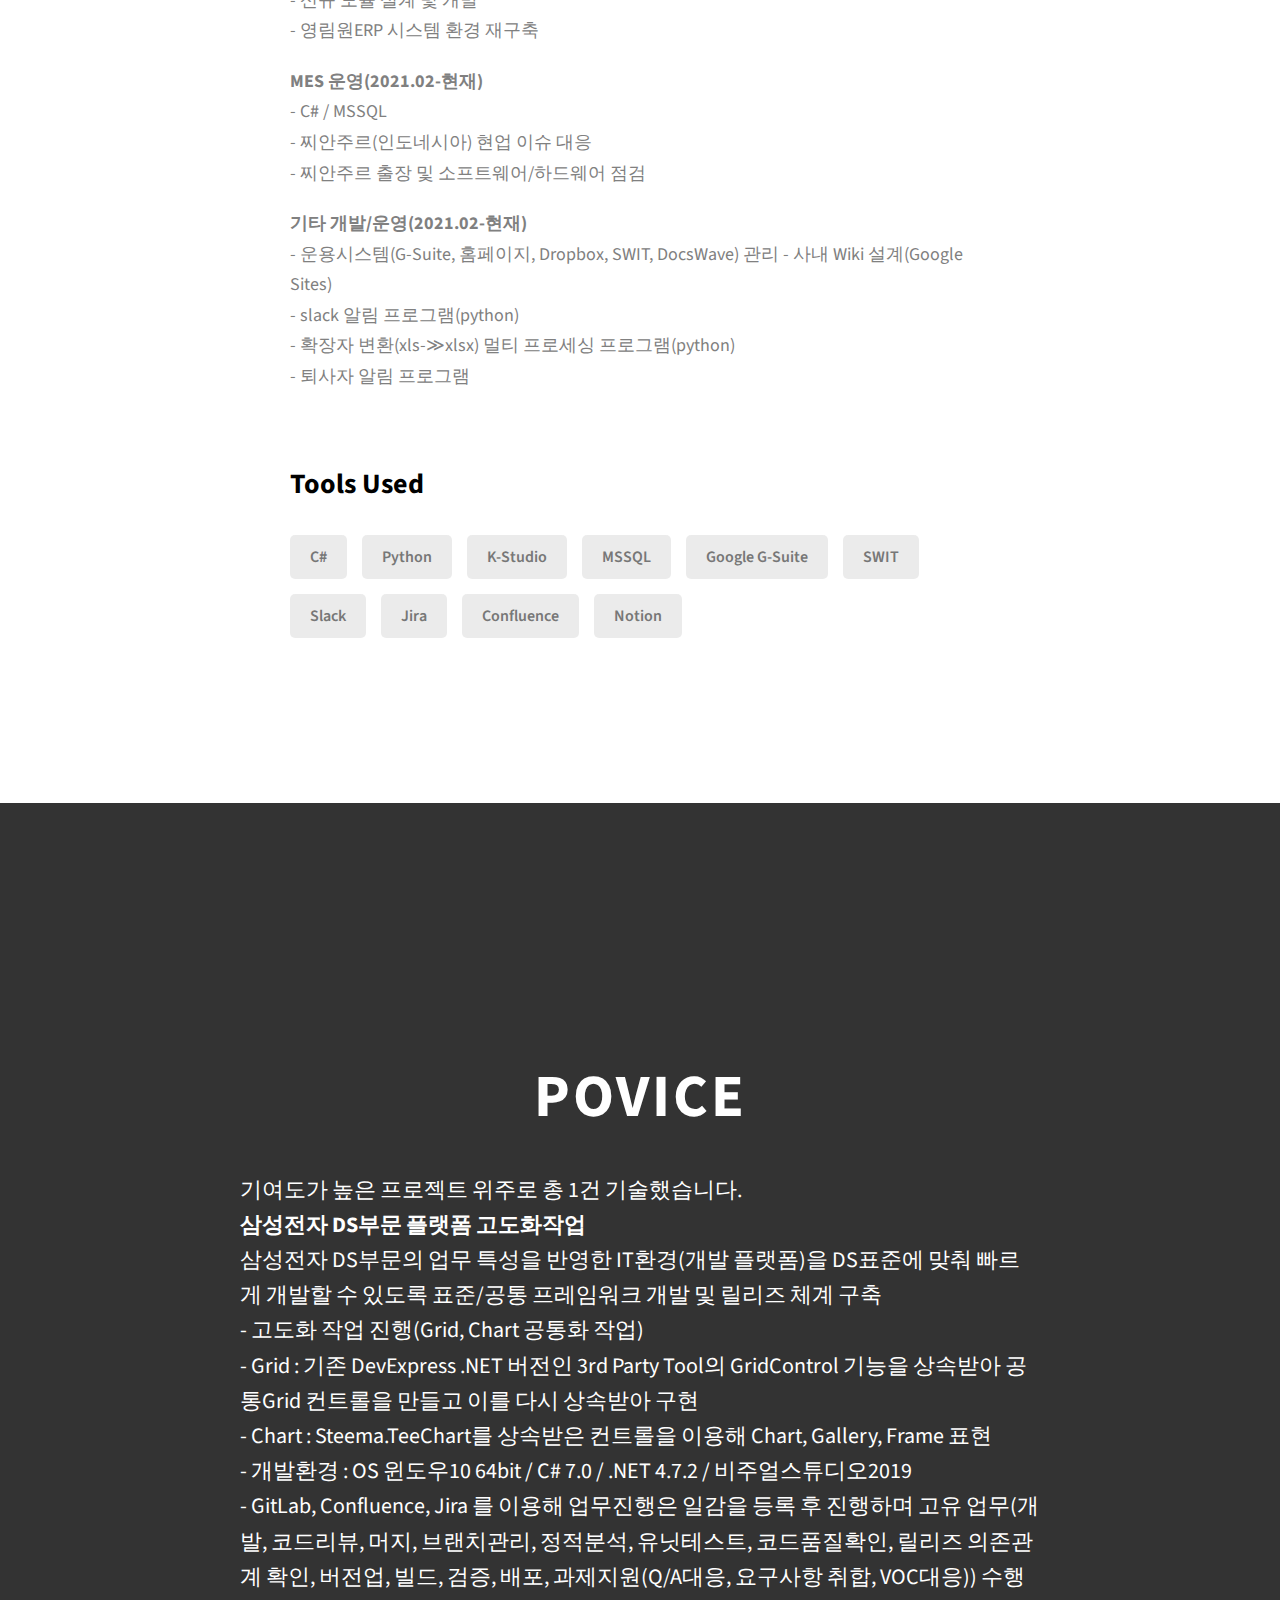
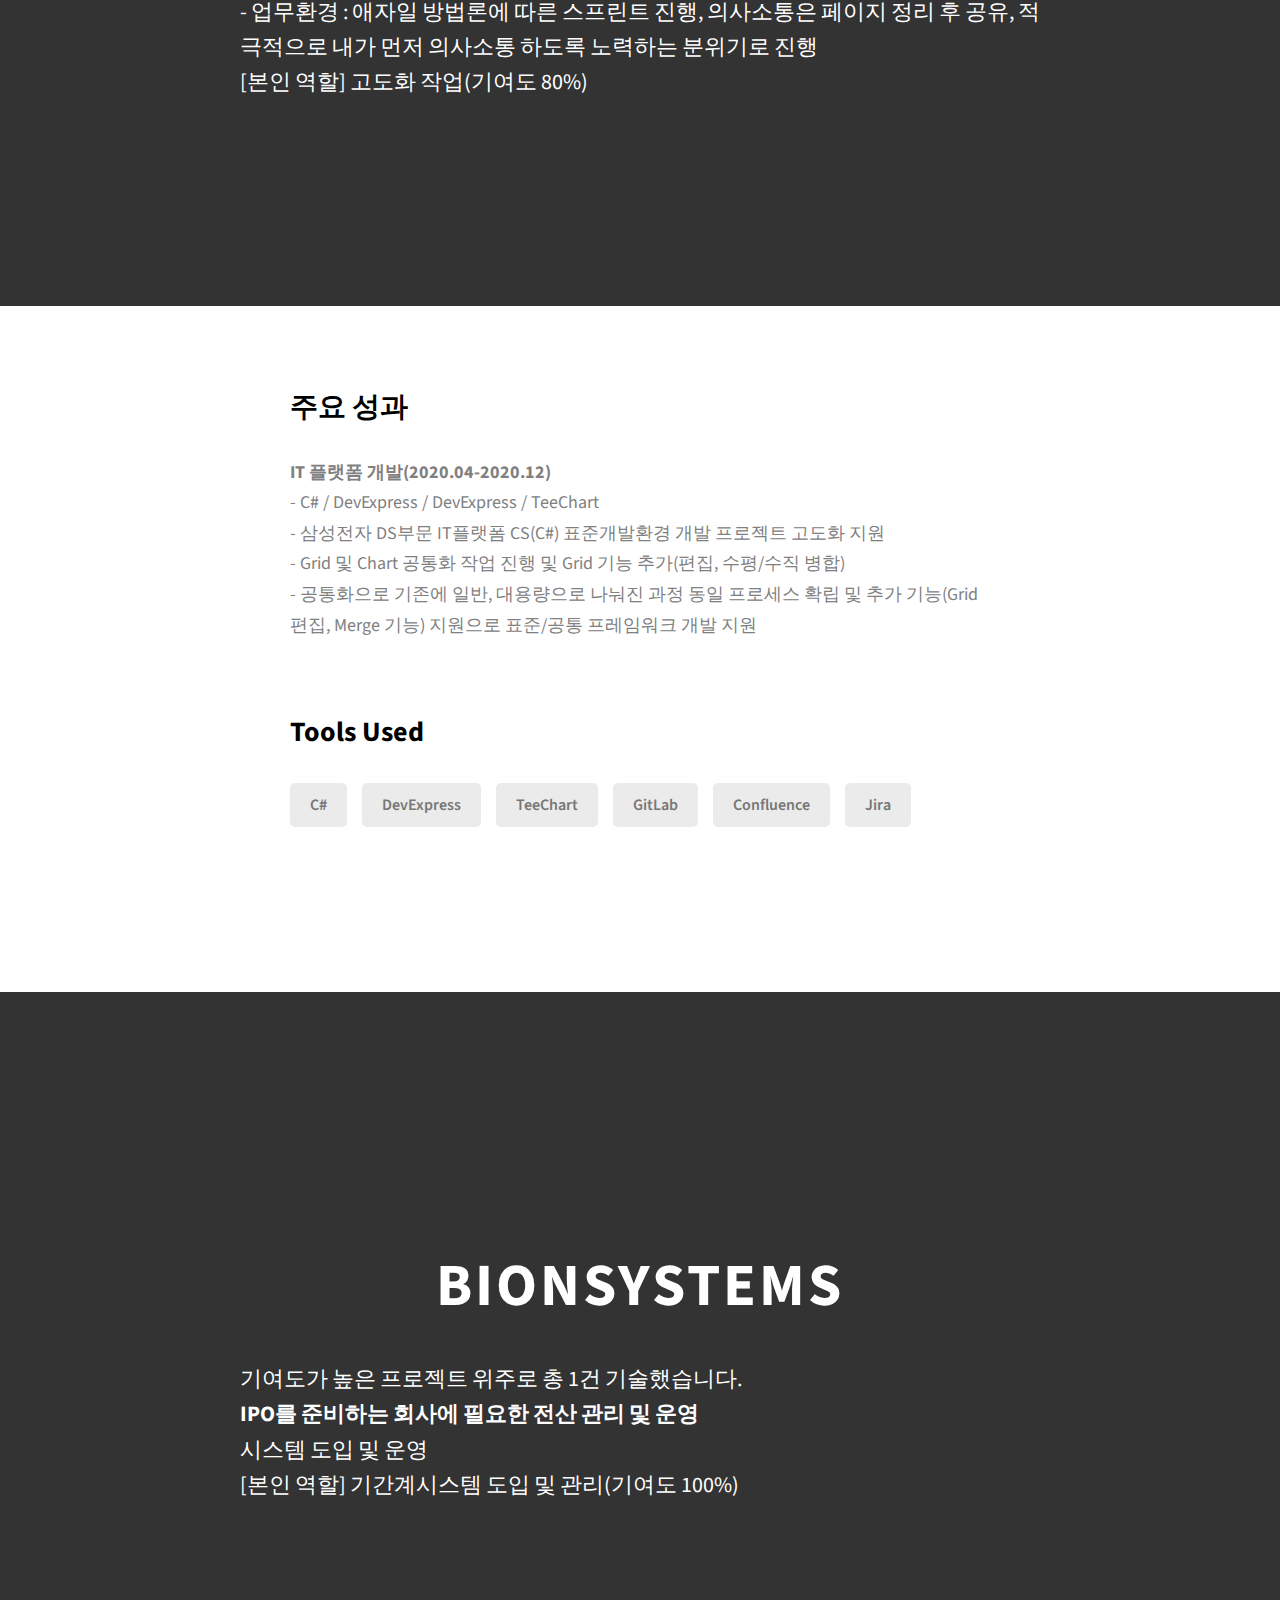
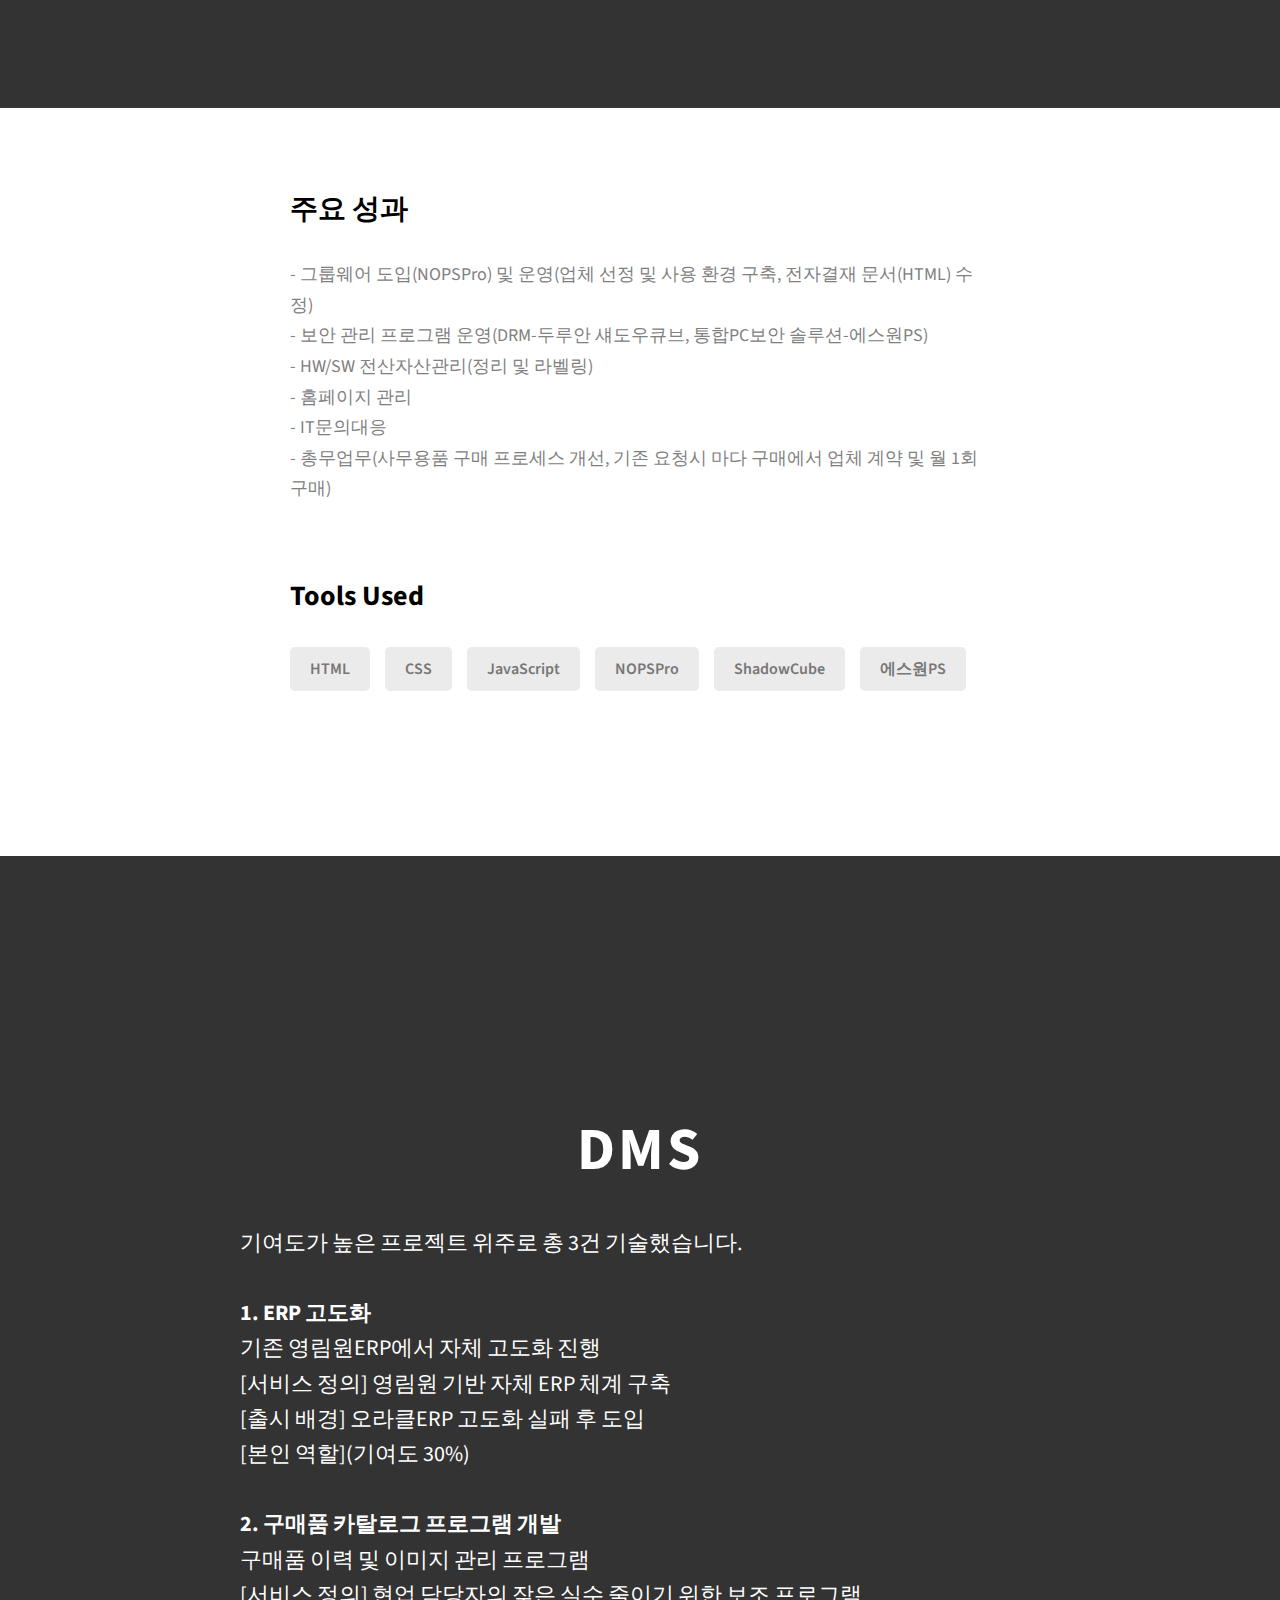
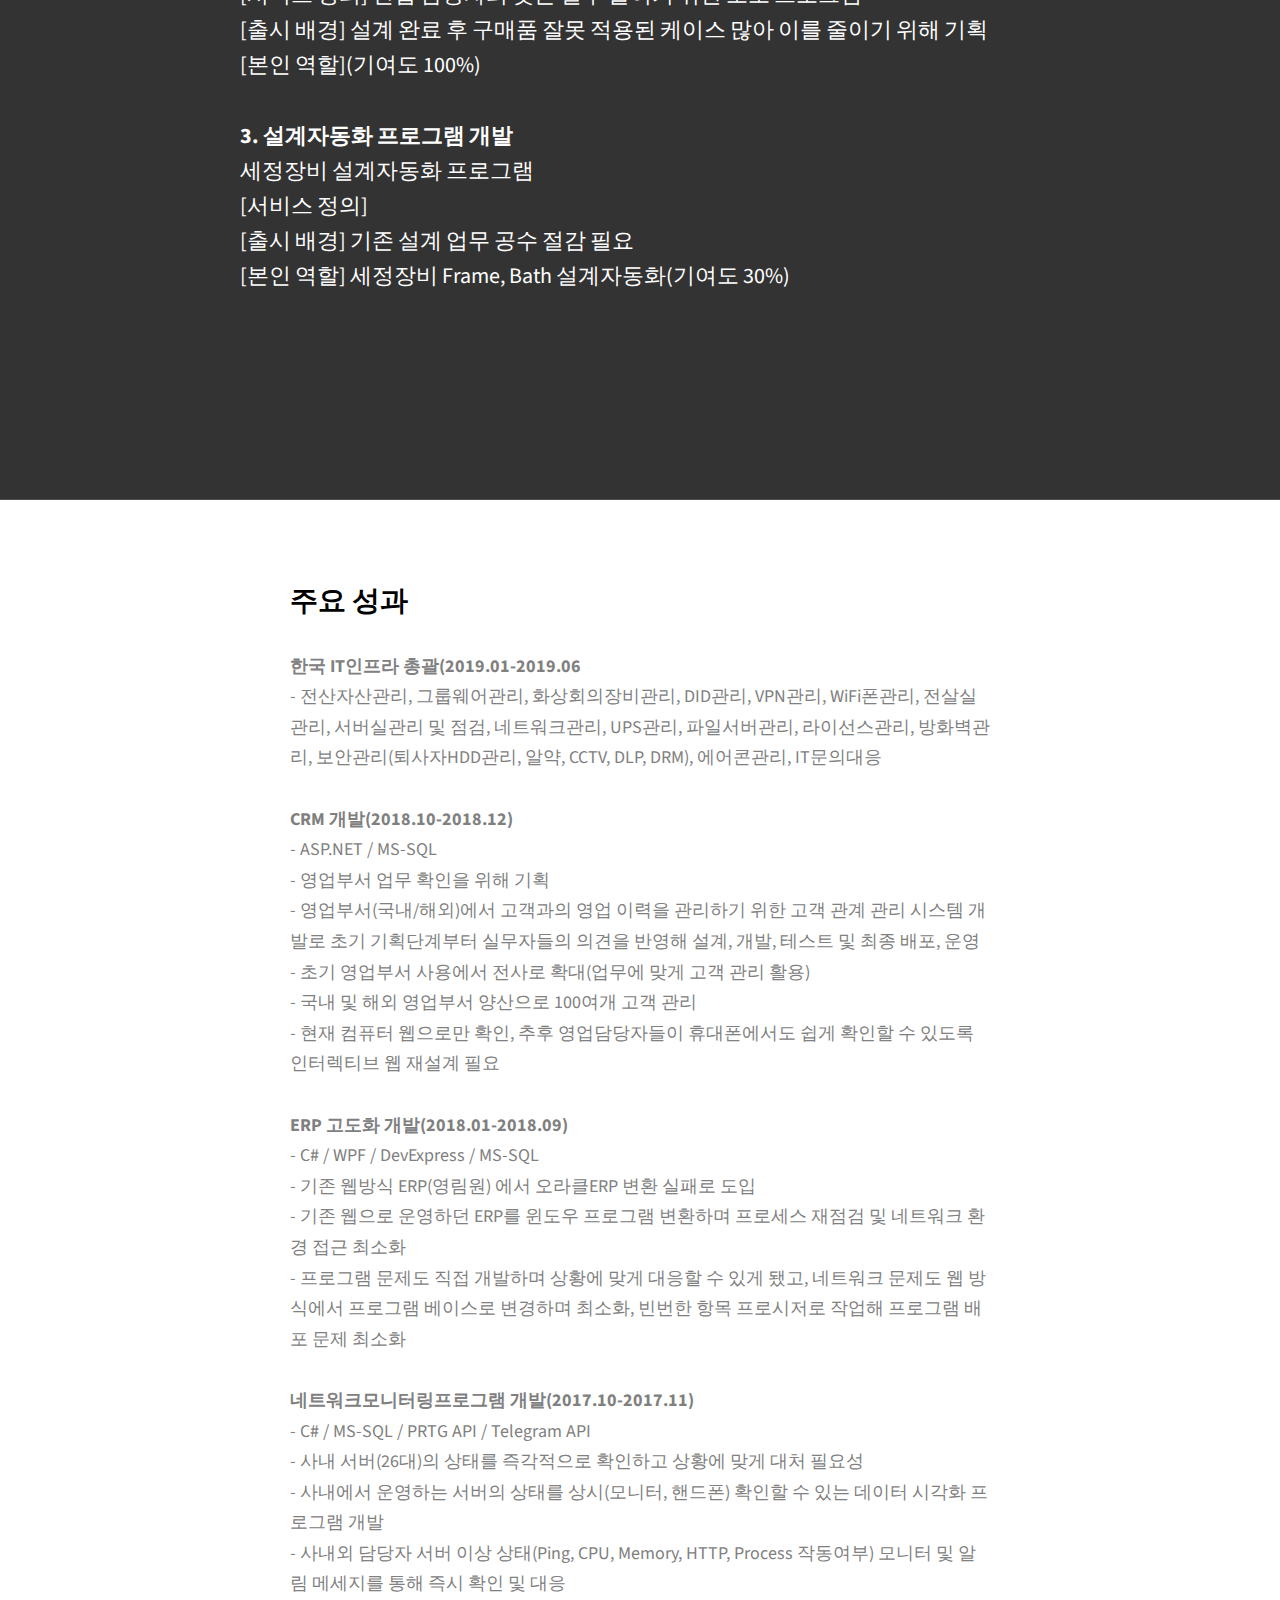
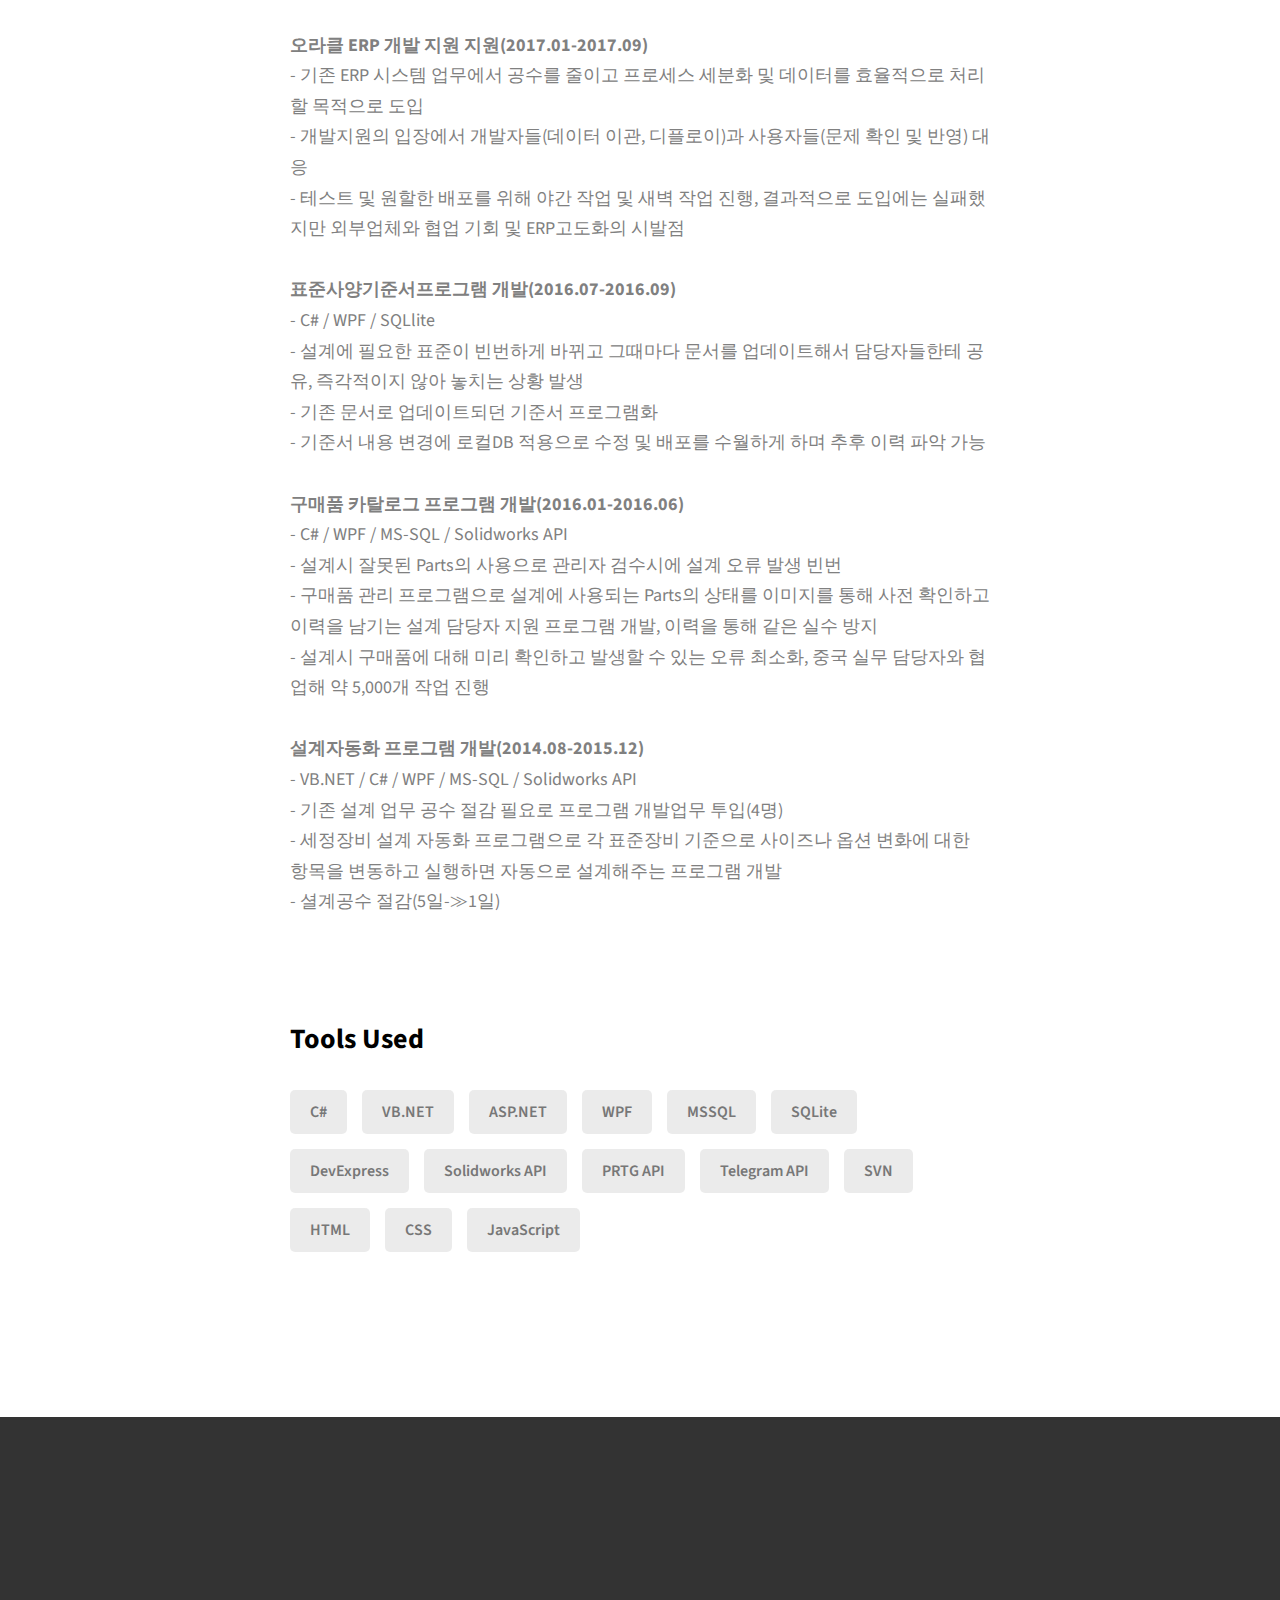
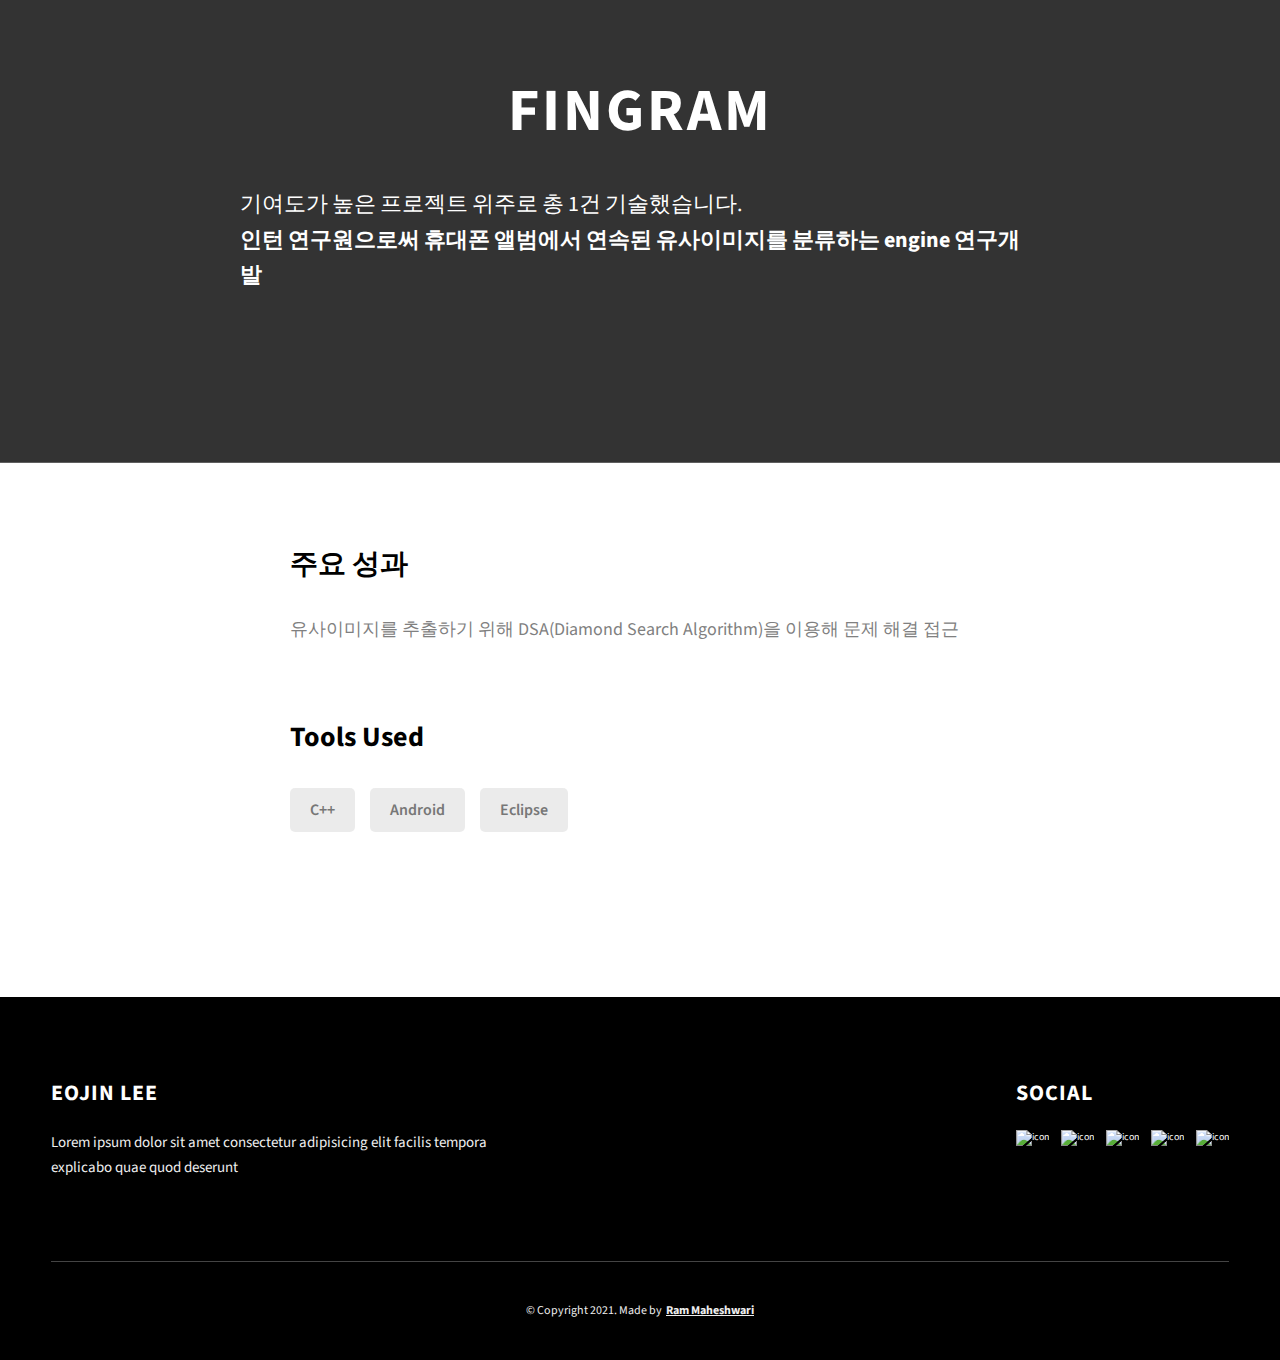
==== commit 1977298f: "update portfolio" ====
--- a/project-1.html
+++ b/project-1.html
@@ -375,10 +375,10 @@
           <p class="text-primary">
             기여도가 높은 프로젝트 위주로 총 1건 기술했습니다.</br>
             <strong>인턴 연구원으로써 휴대폰 앨범에서 연속된 유사이미지를 분류하는 engine 연구개발</strong></br>
-            [서비스 정의]</br>
+            <!-- [서비스 정의]</br>
             [출시 배경]</br>
             [본인 역할](기여도 90%)</br>
-            [성과]</br>
+            [성과]</br> -->
           </p>
         </div>
       </div>
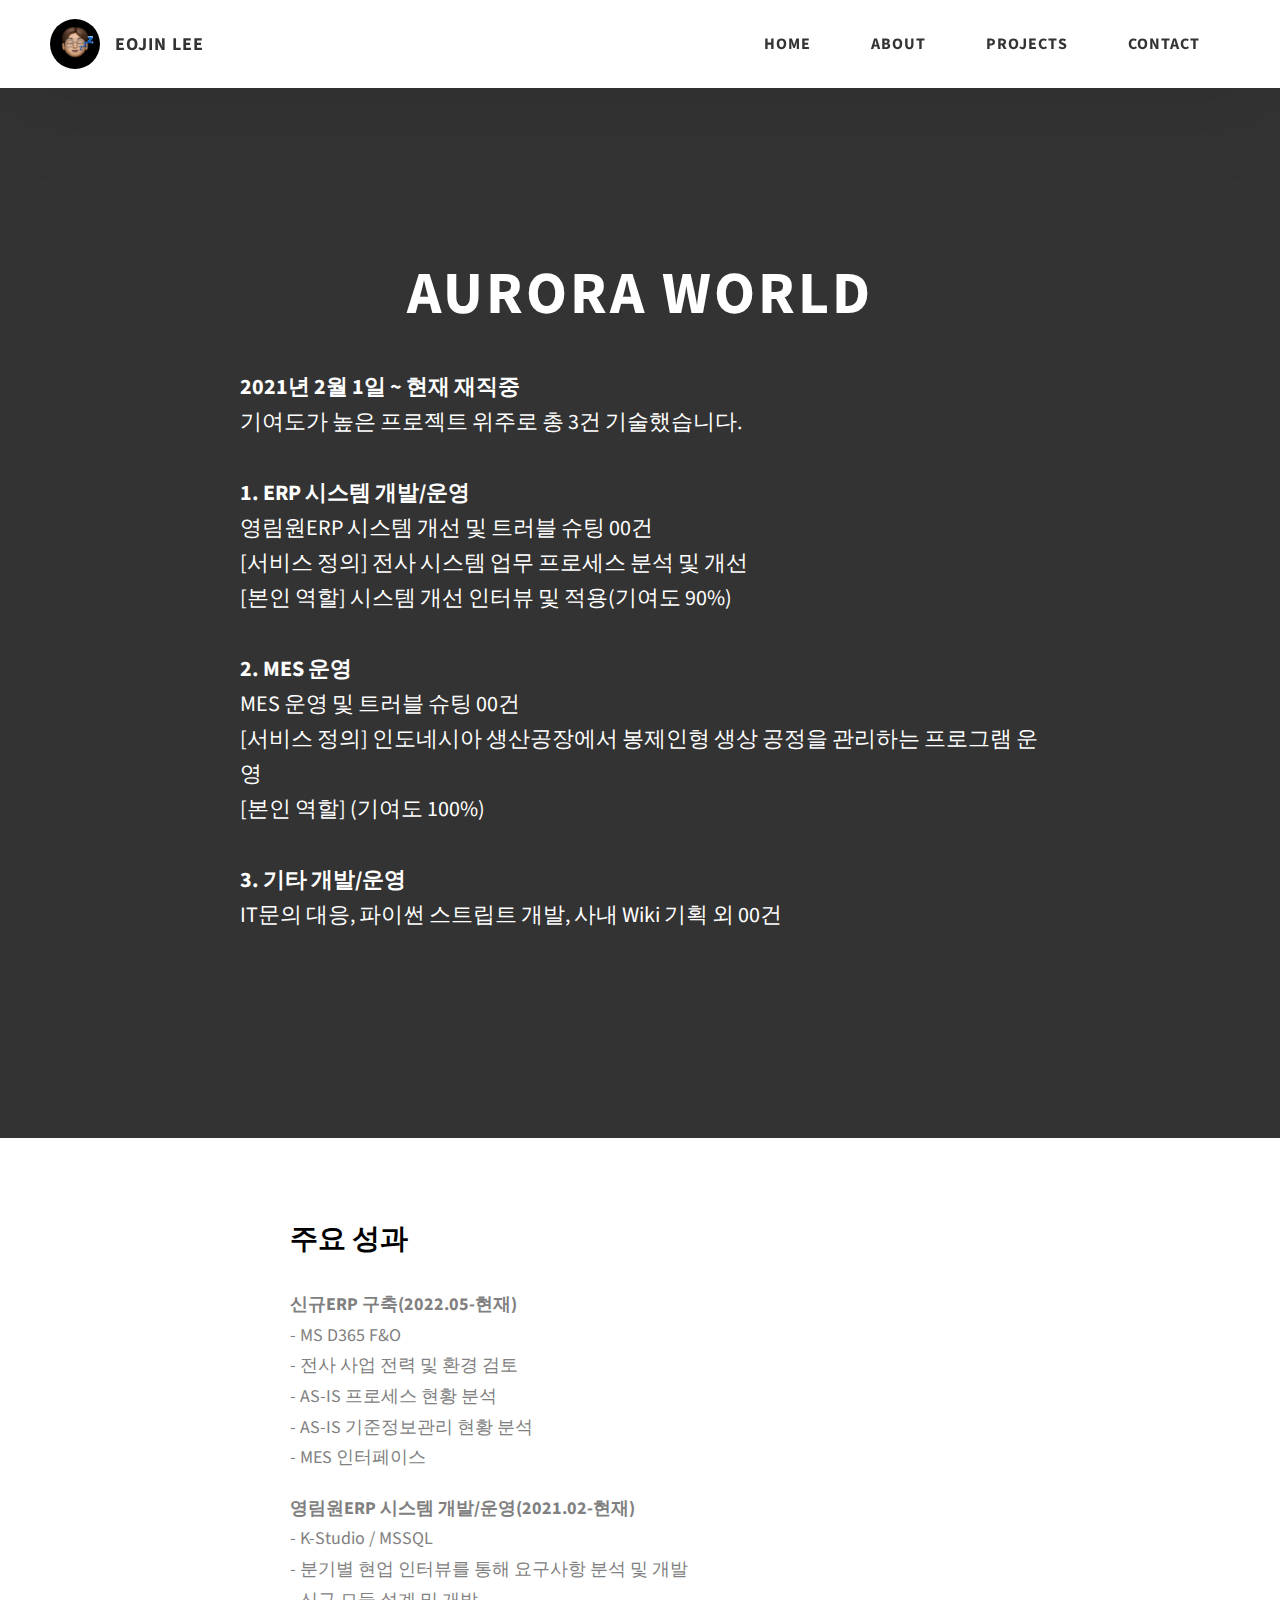
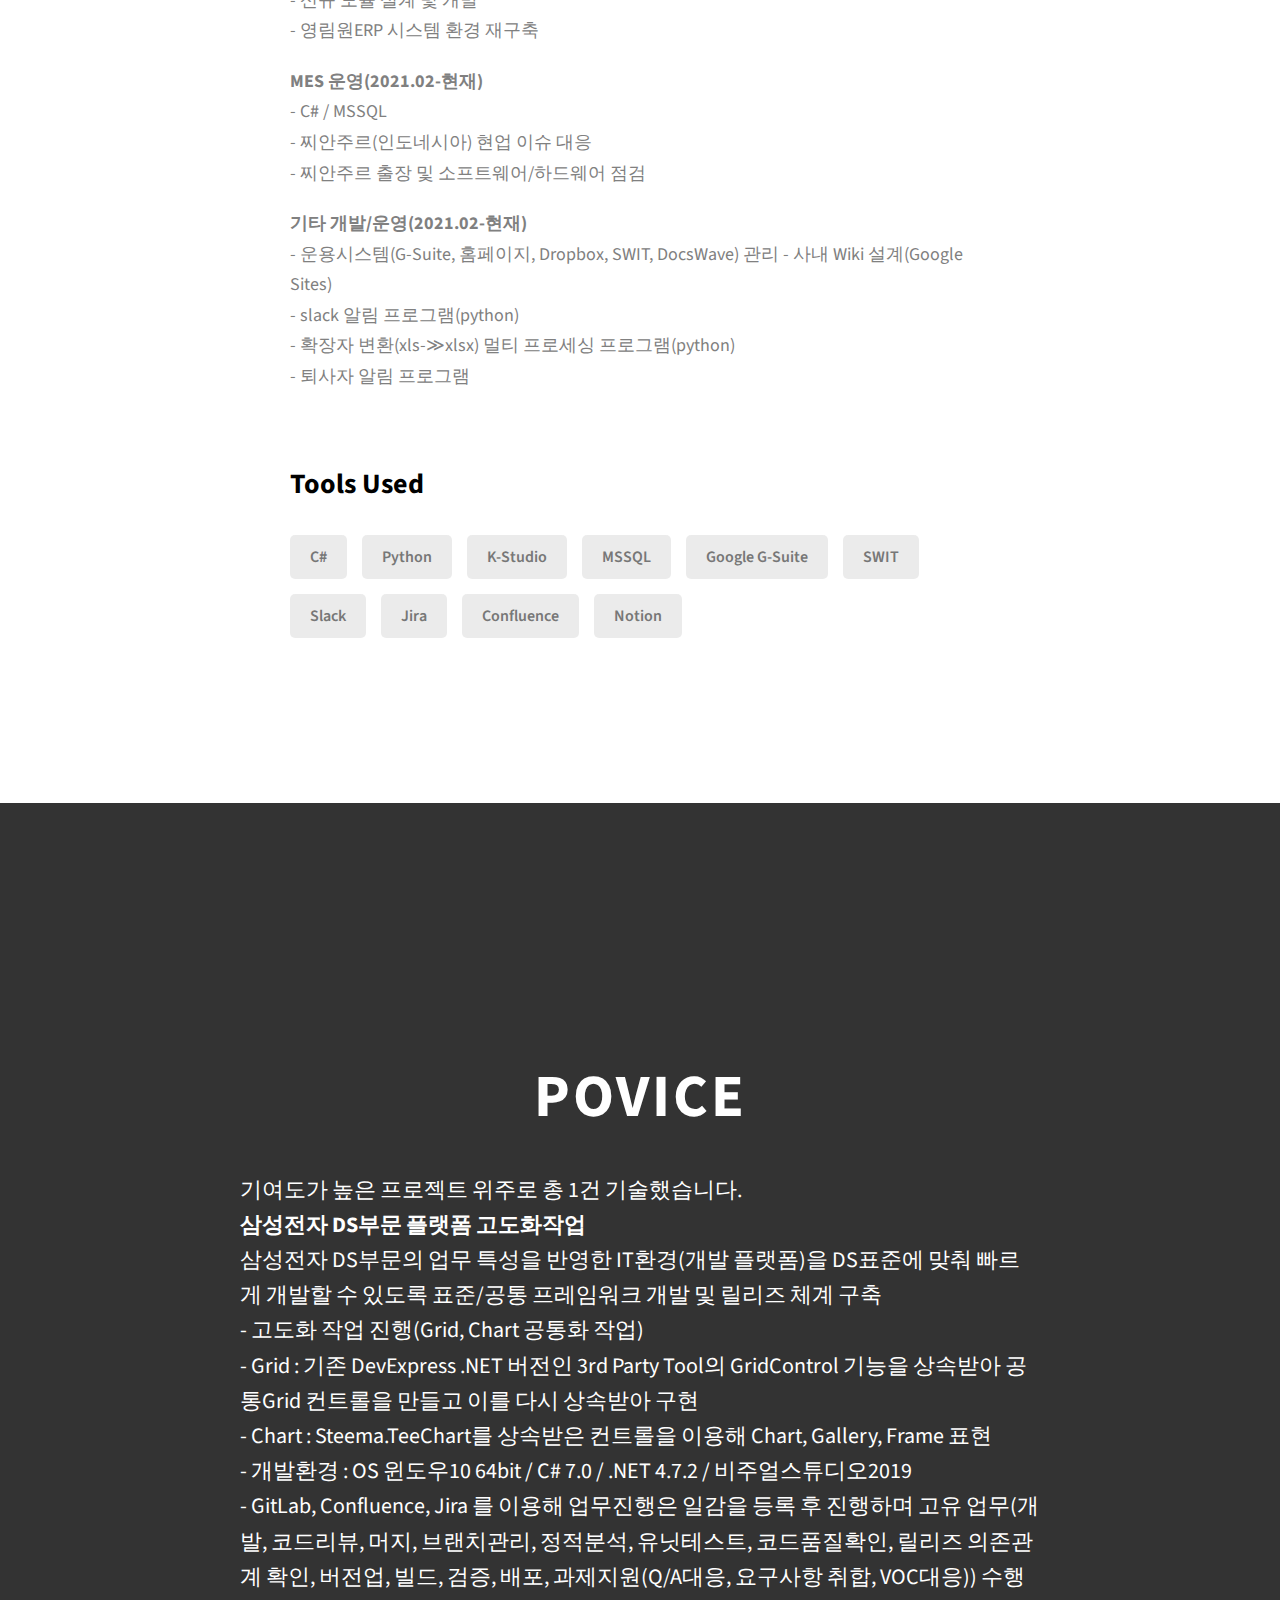
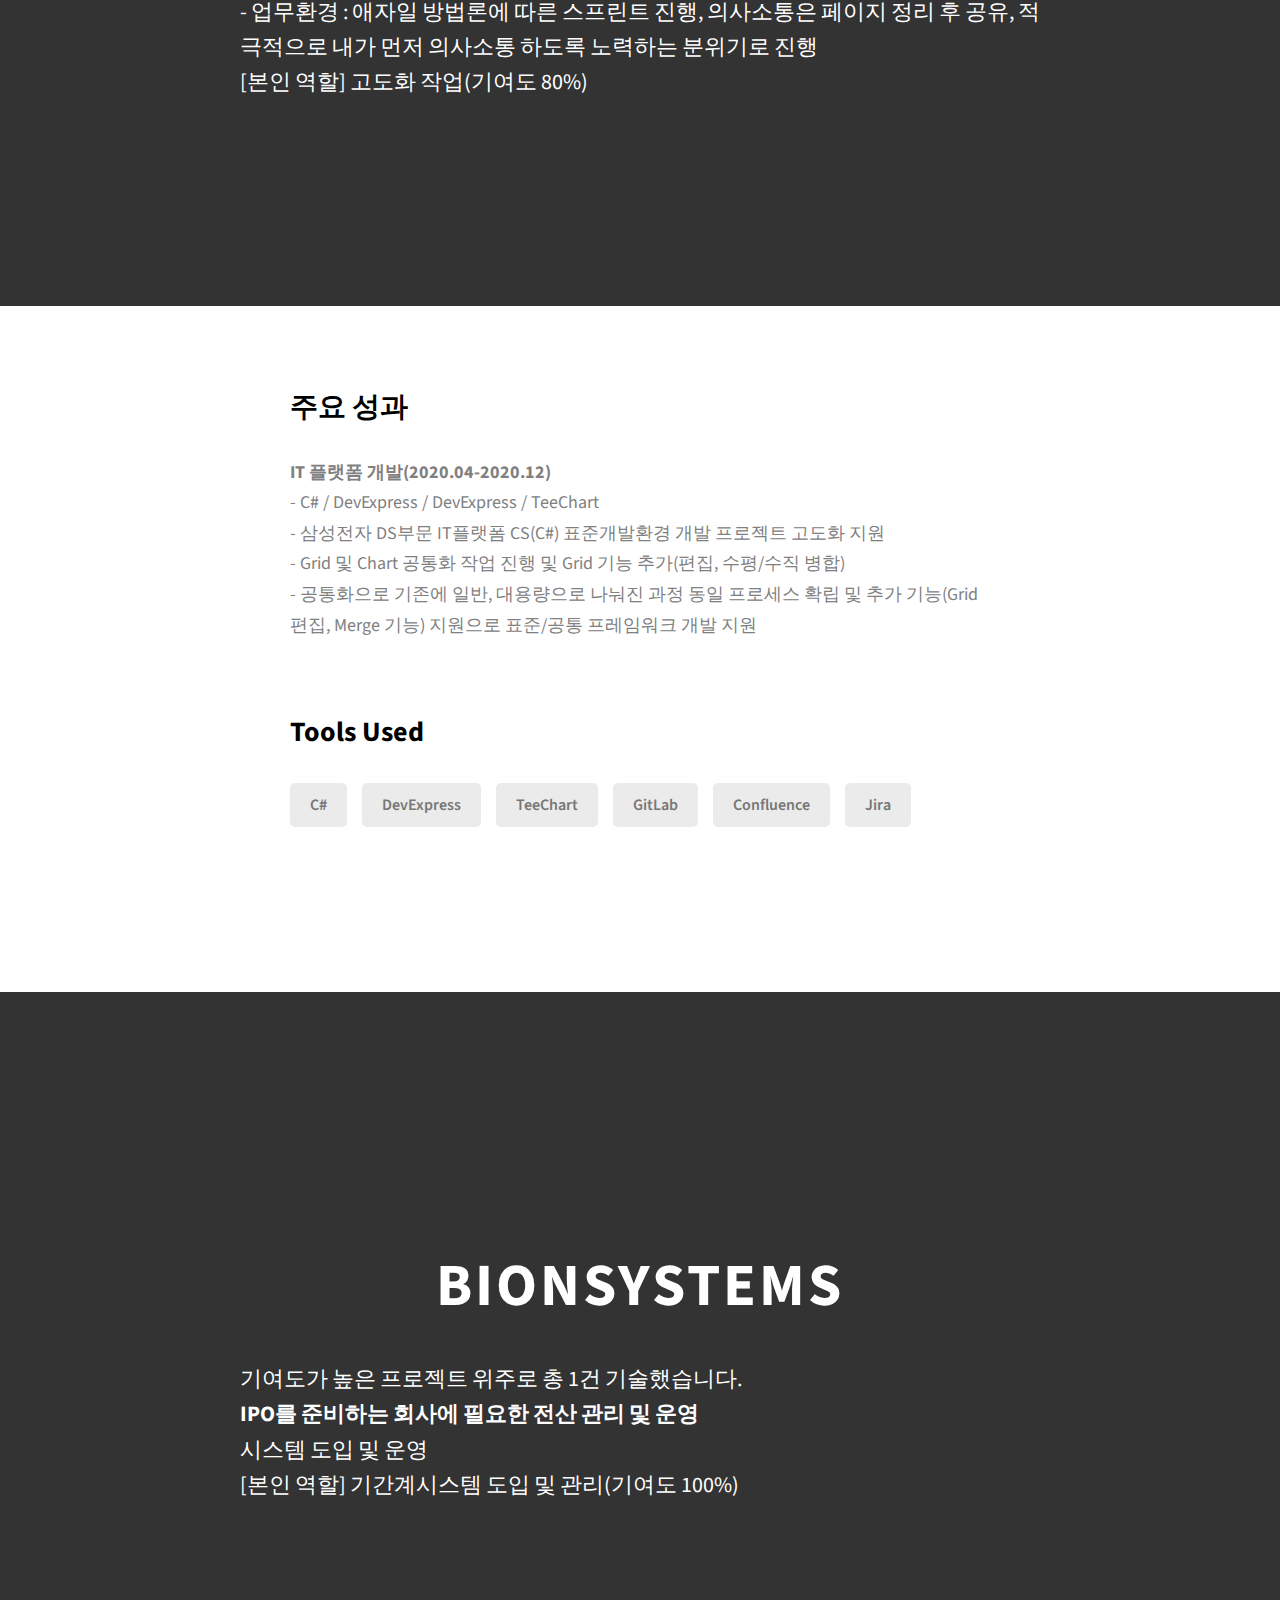
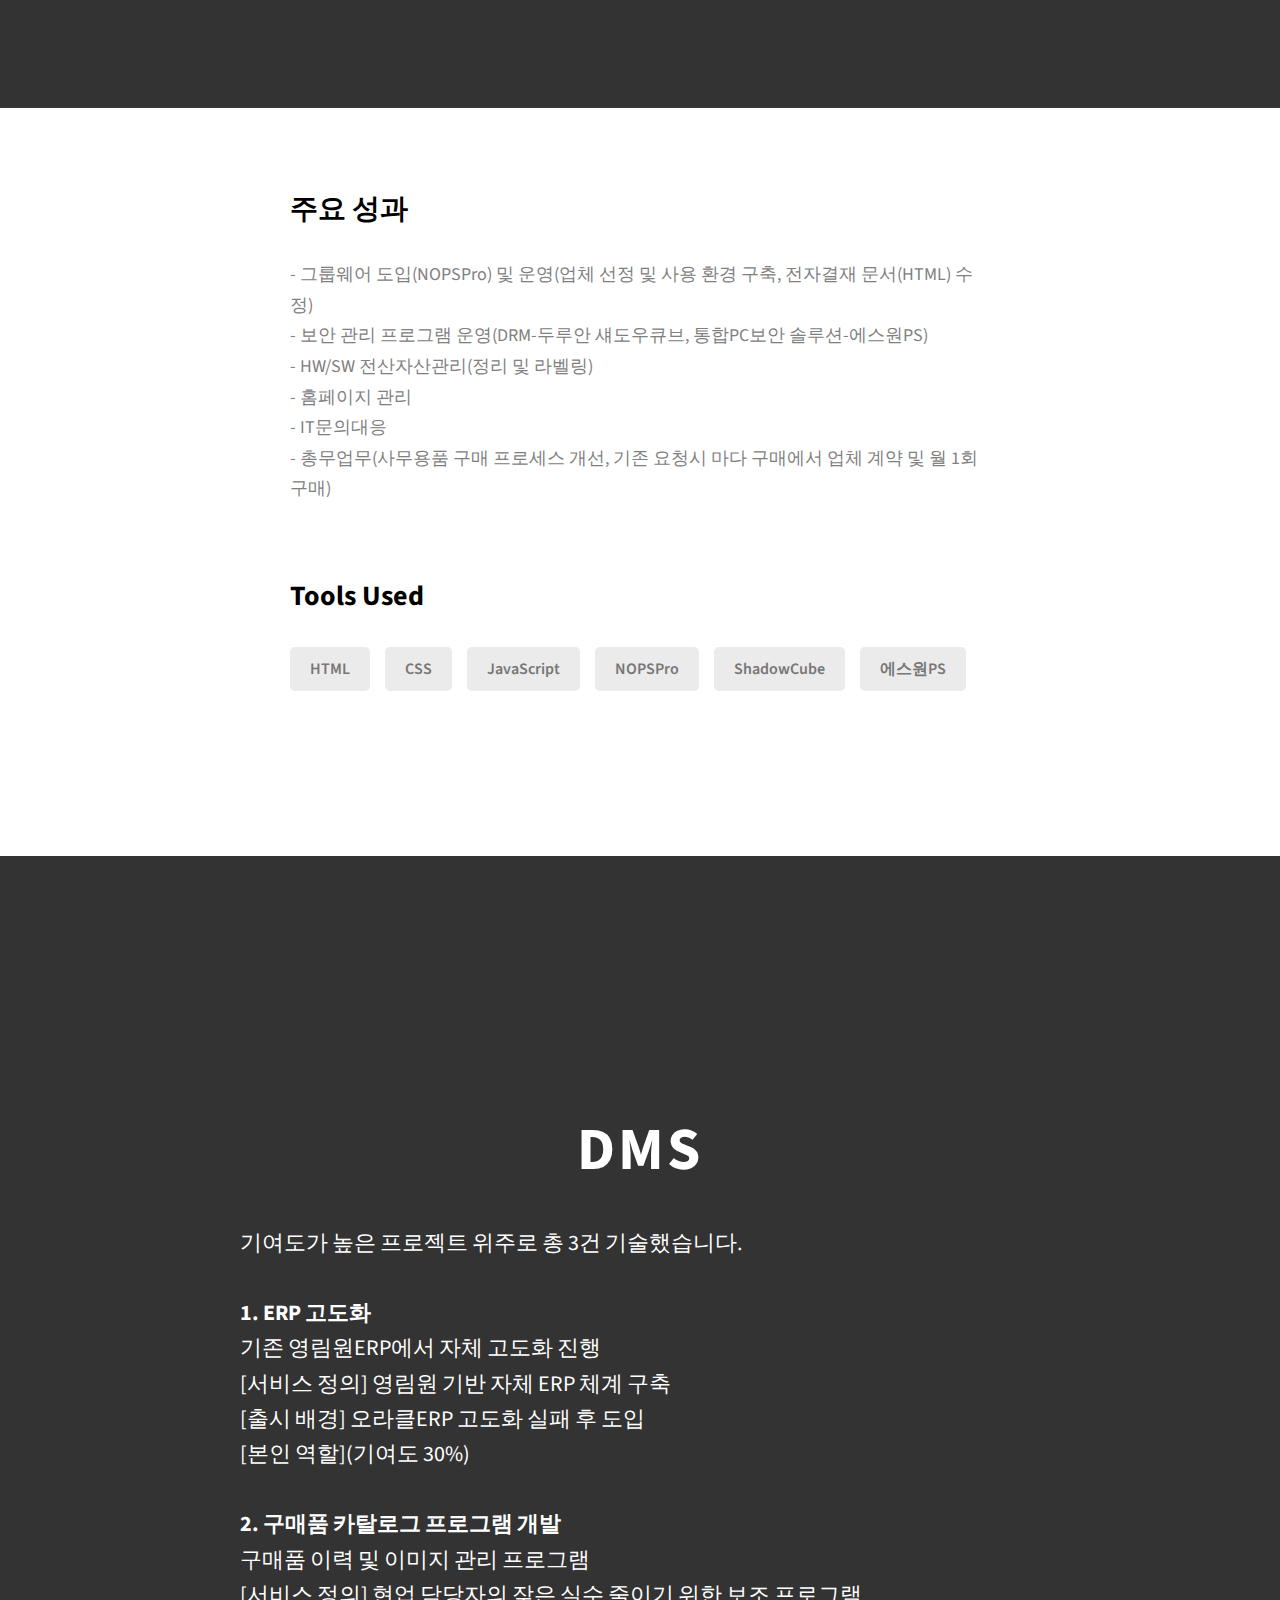
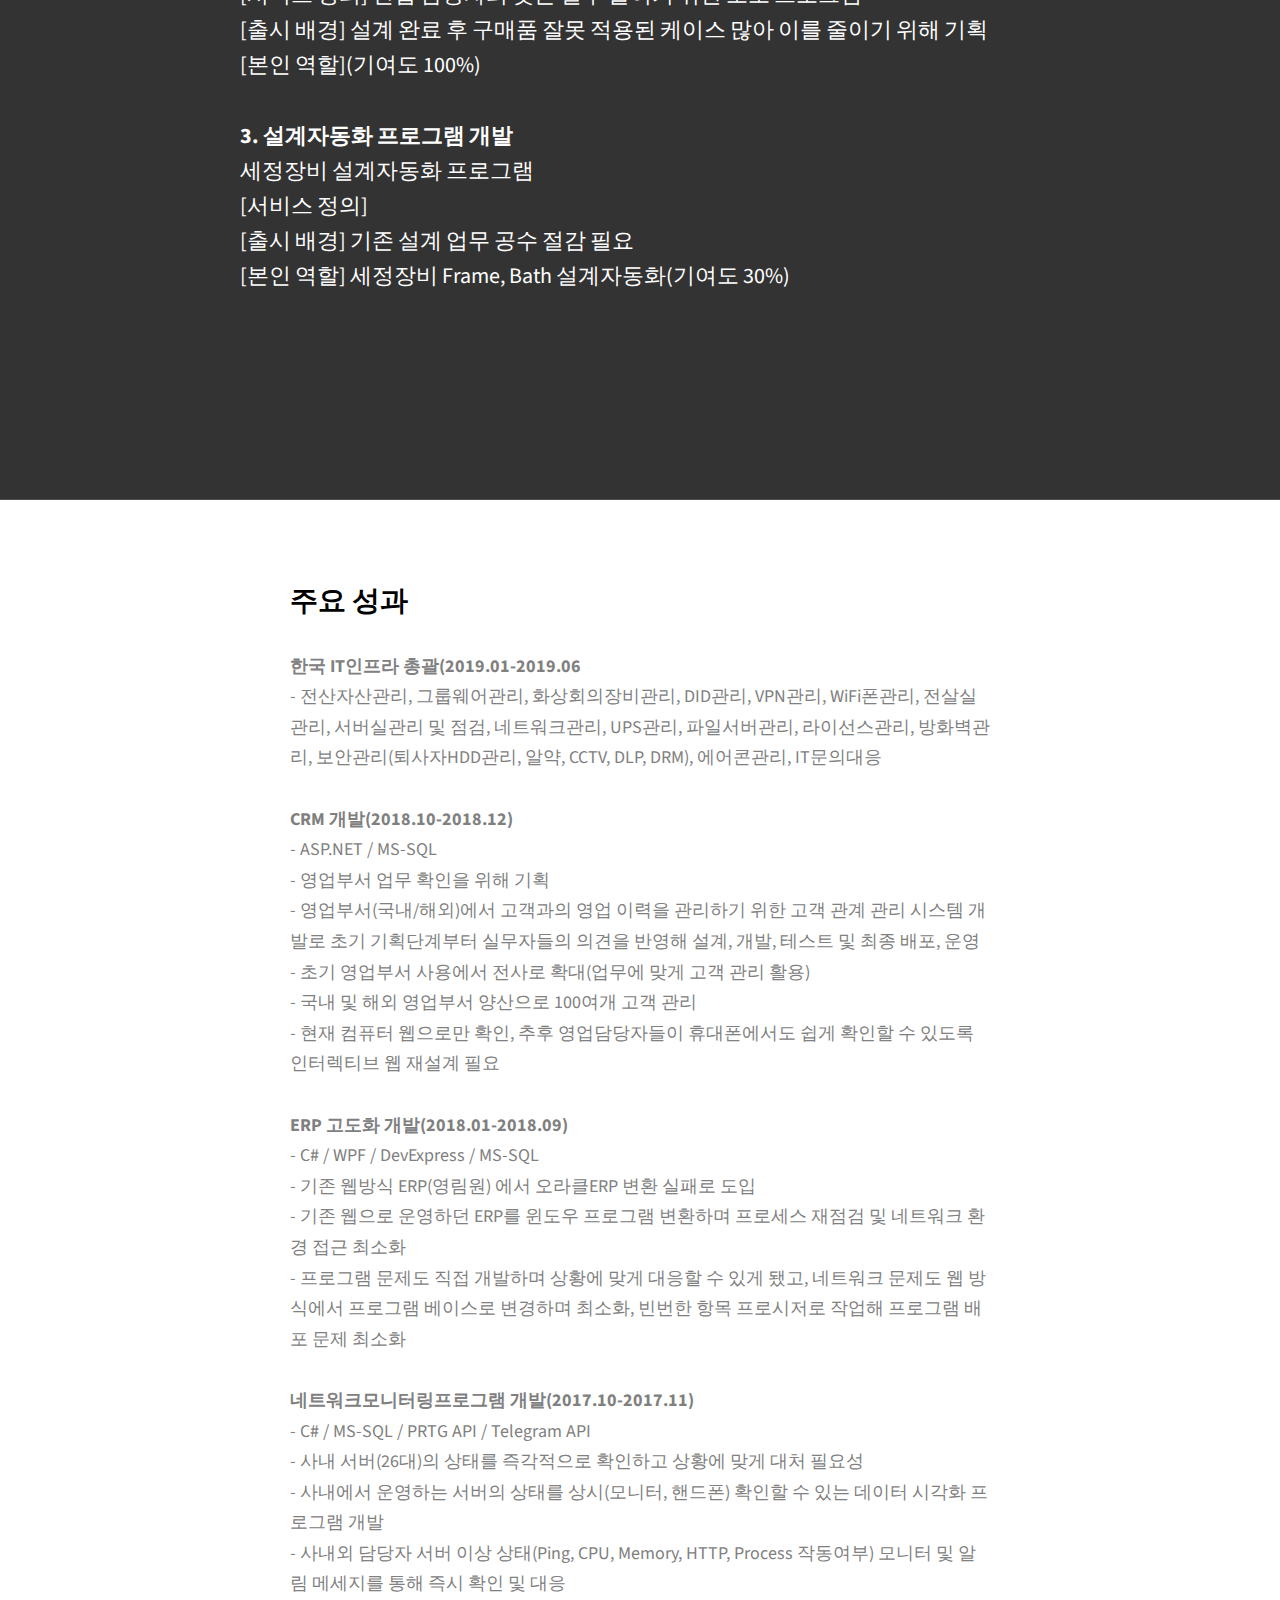
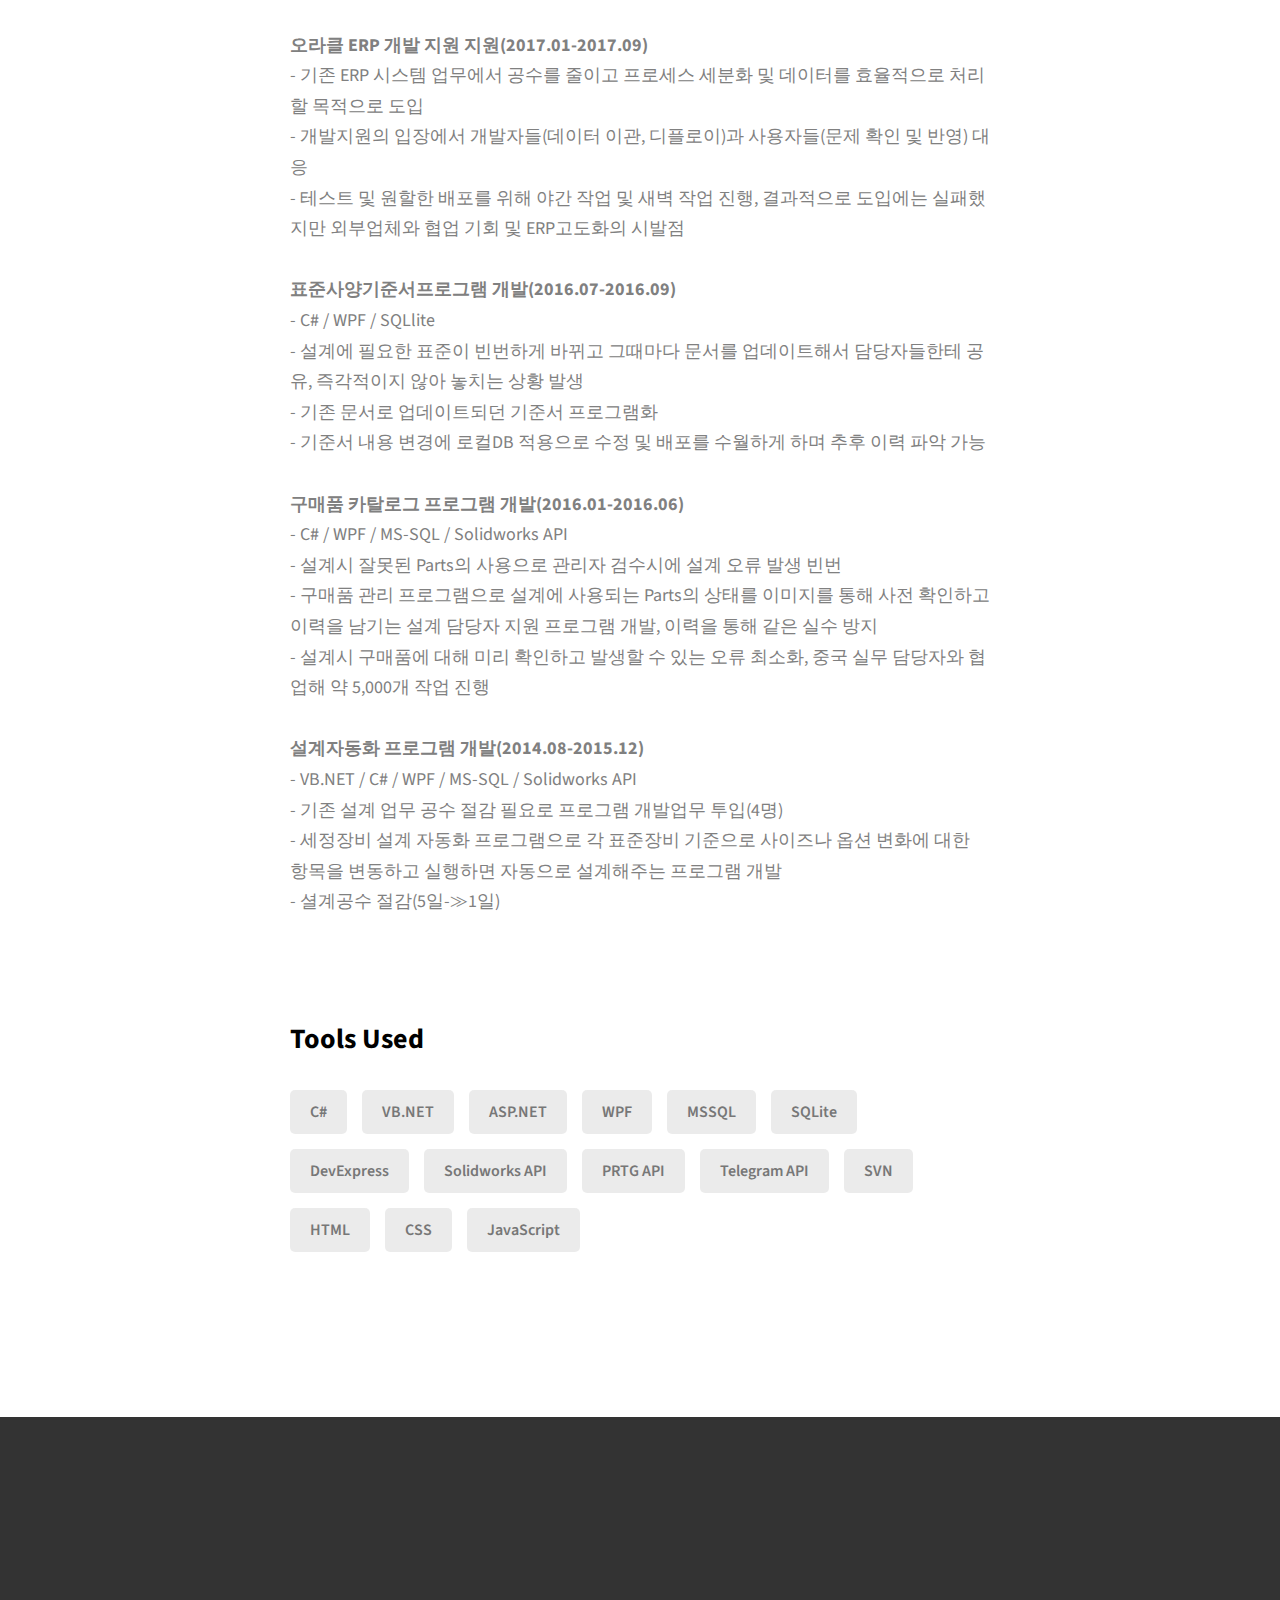
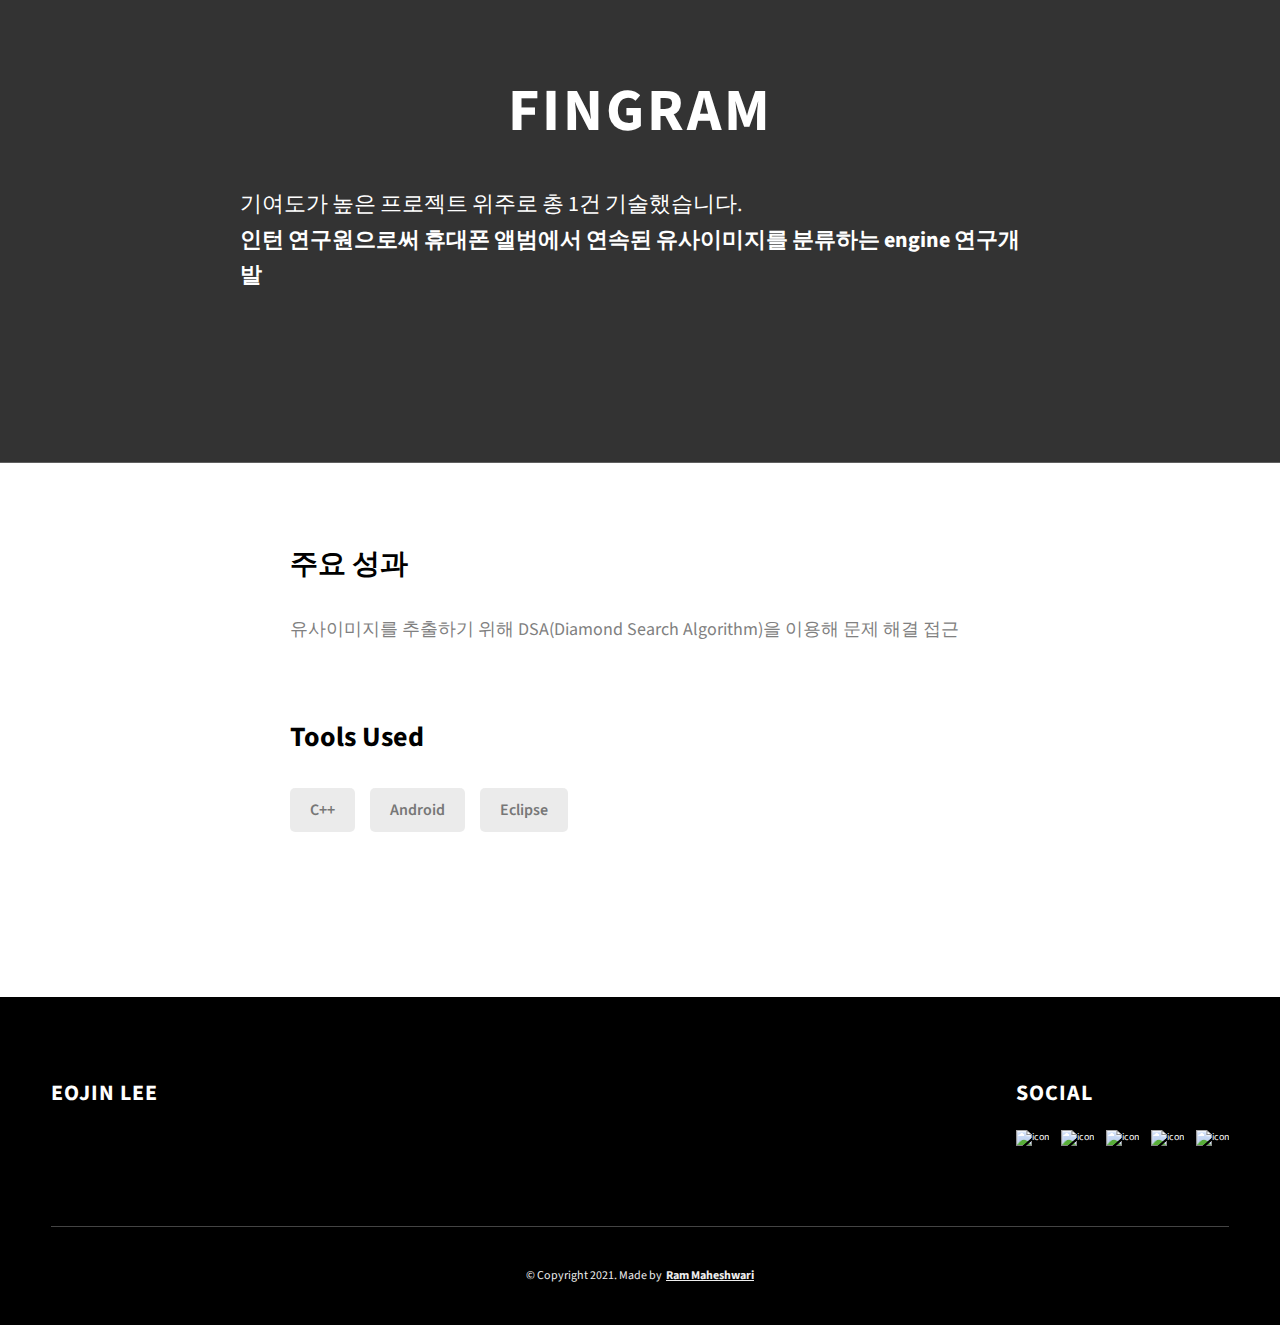
==== commit 21abd651: "update portfolio" ====
--- a/project-1.html
+++ b/project-1.html
@@ -452,10 +452,10 @@
           </div>
           <div class="main-footer__row main-footer__row-2">
             <h4 class="heading heading-sm text-lt">EoJin Lee</h4>
-            <p class="main-footer__short-desc">
+            <!-- <p class="main-footer__short-desc">
               Lorem ipsum dolor sit amet consectetur adipisicing elit facilis
               tempora explicabo quae quod deserunt
-            </p>
+            </p> -->
           </div>
         </div>
 
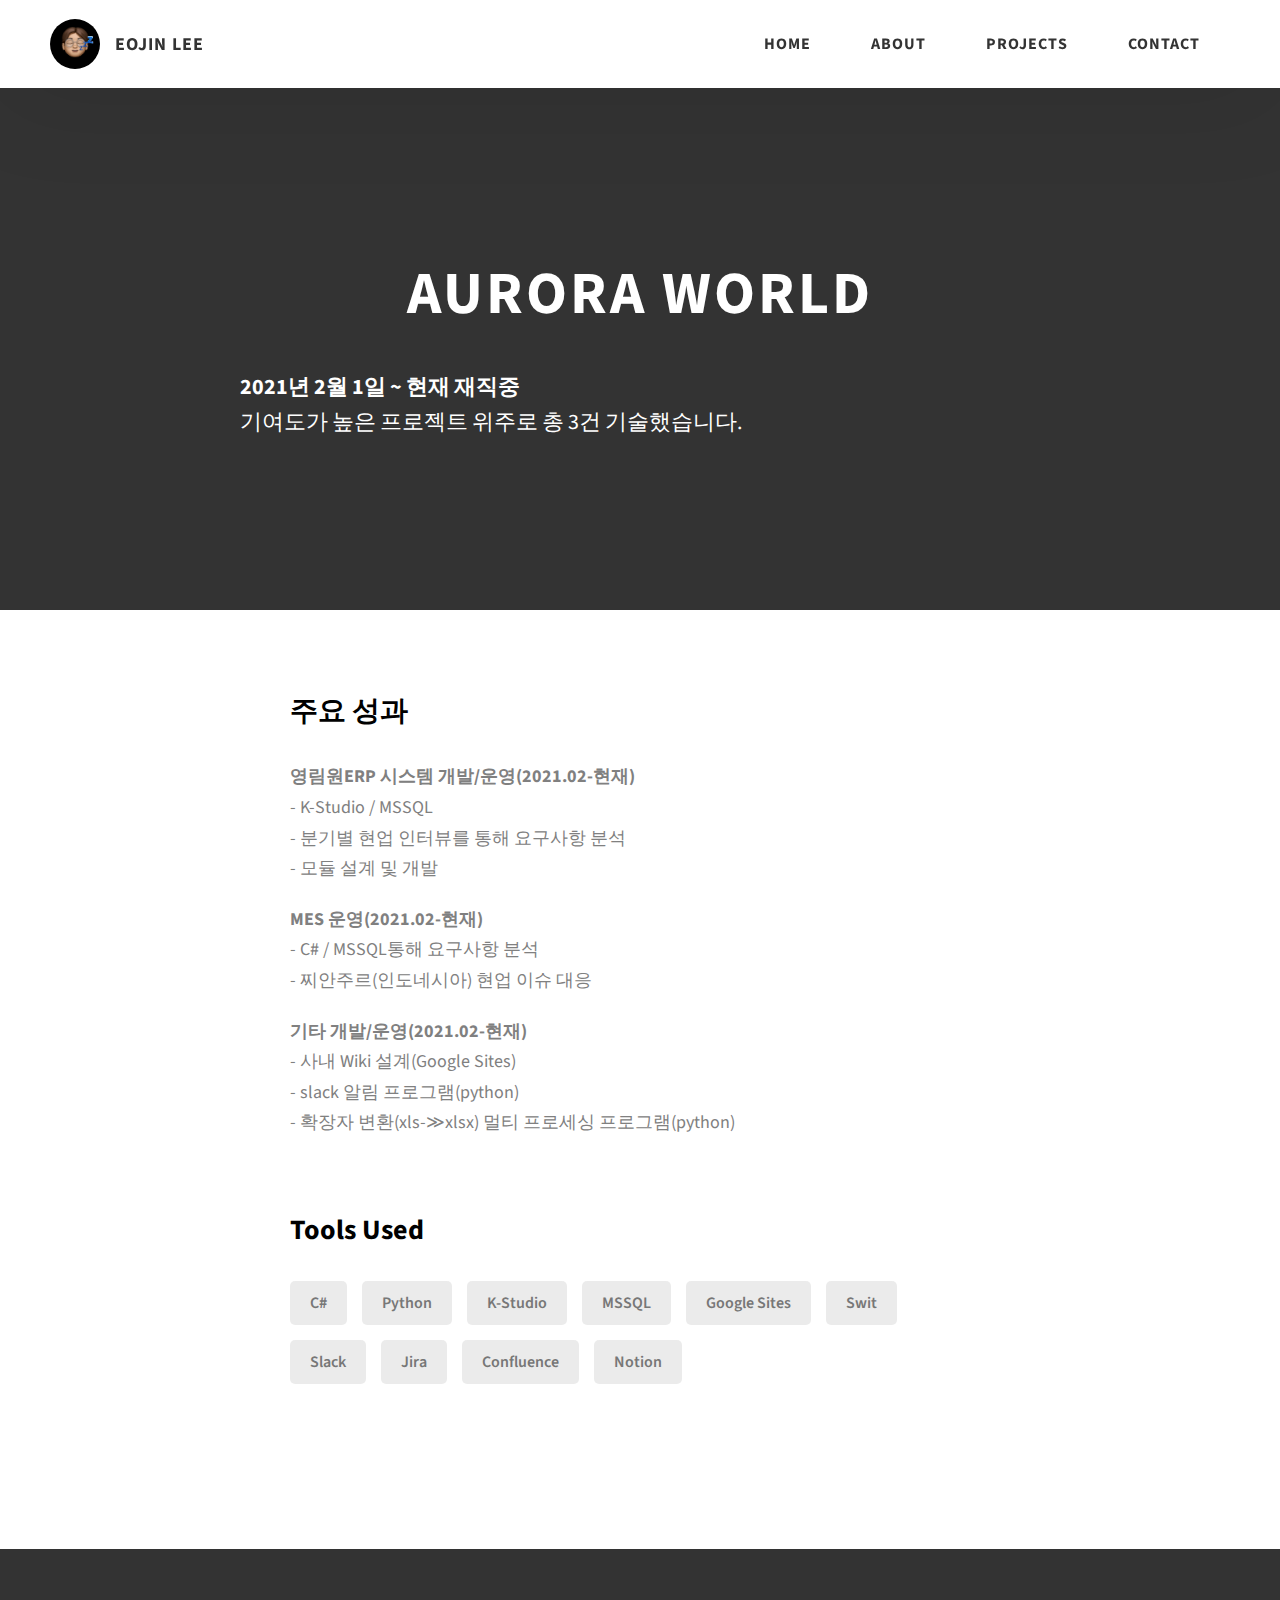
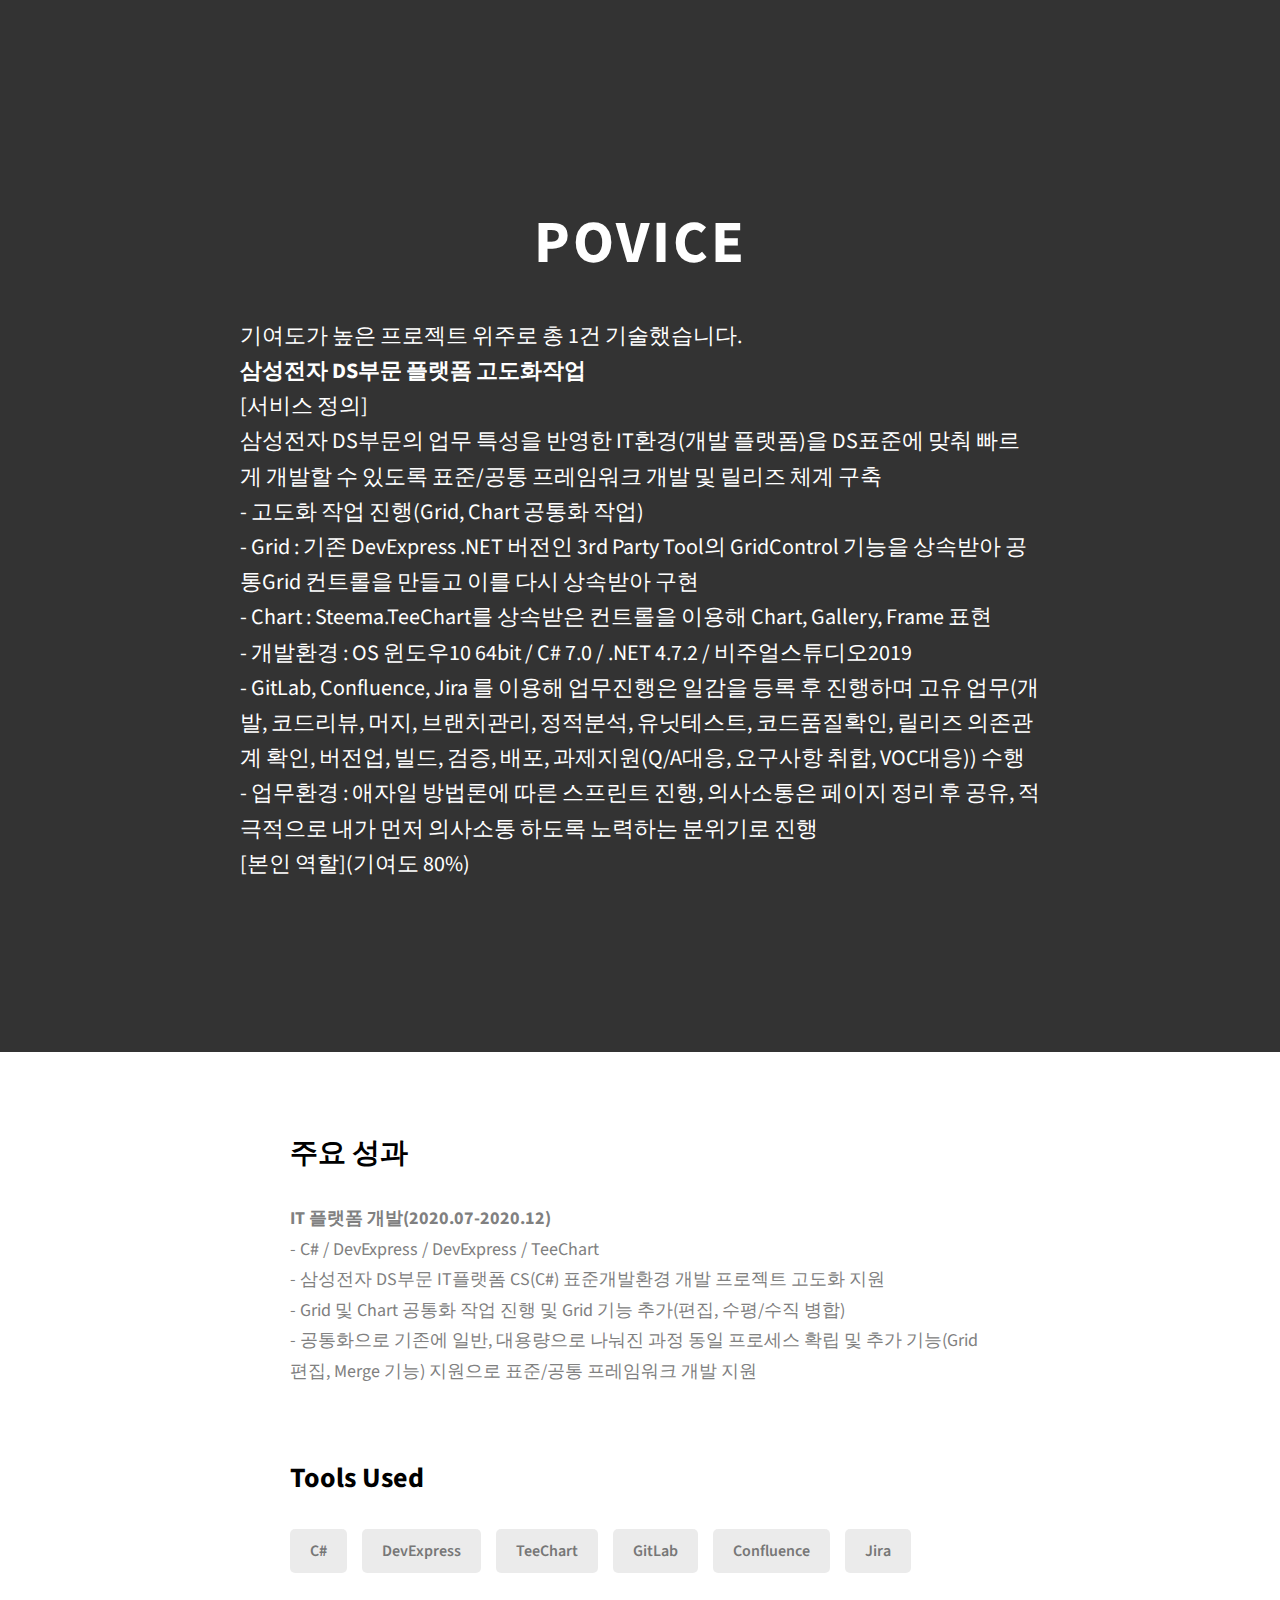
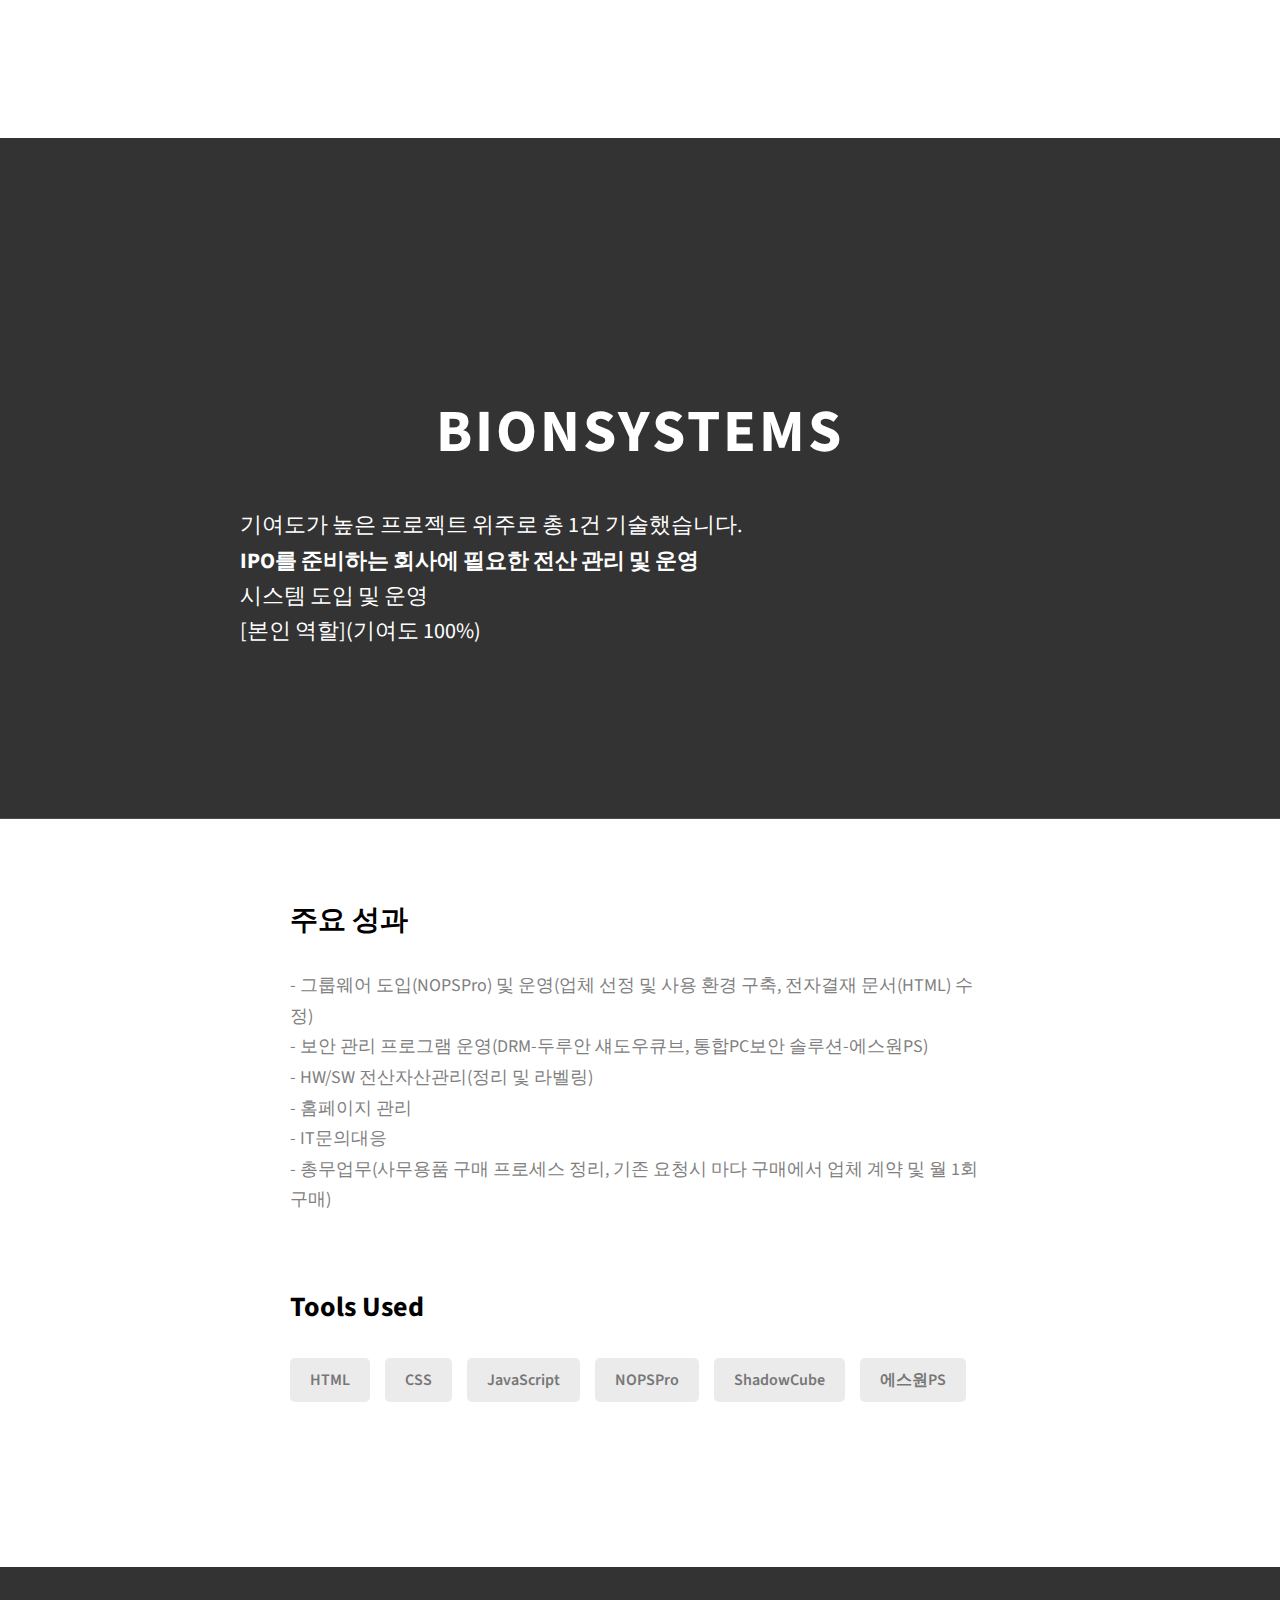
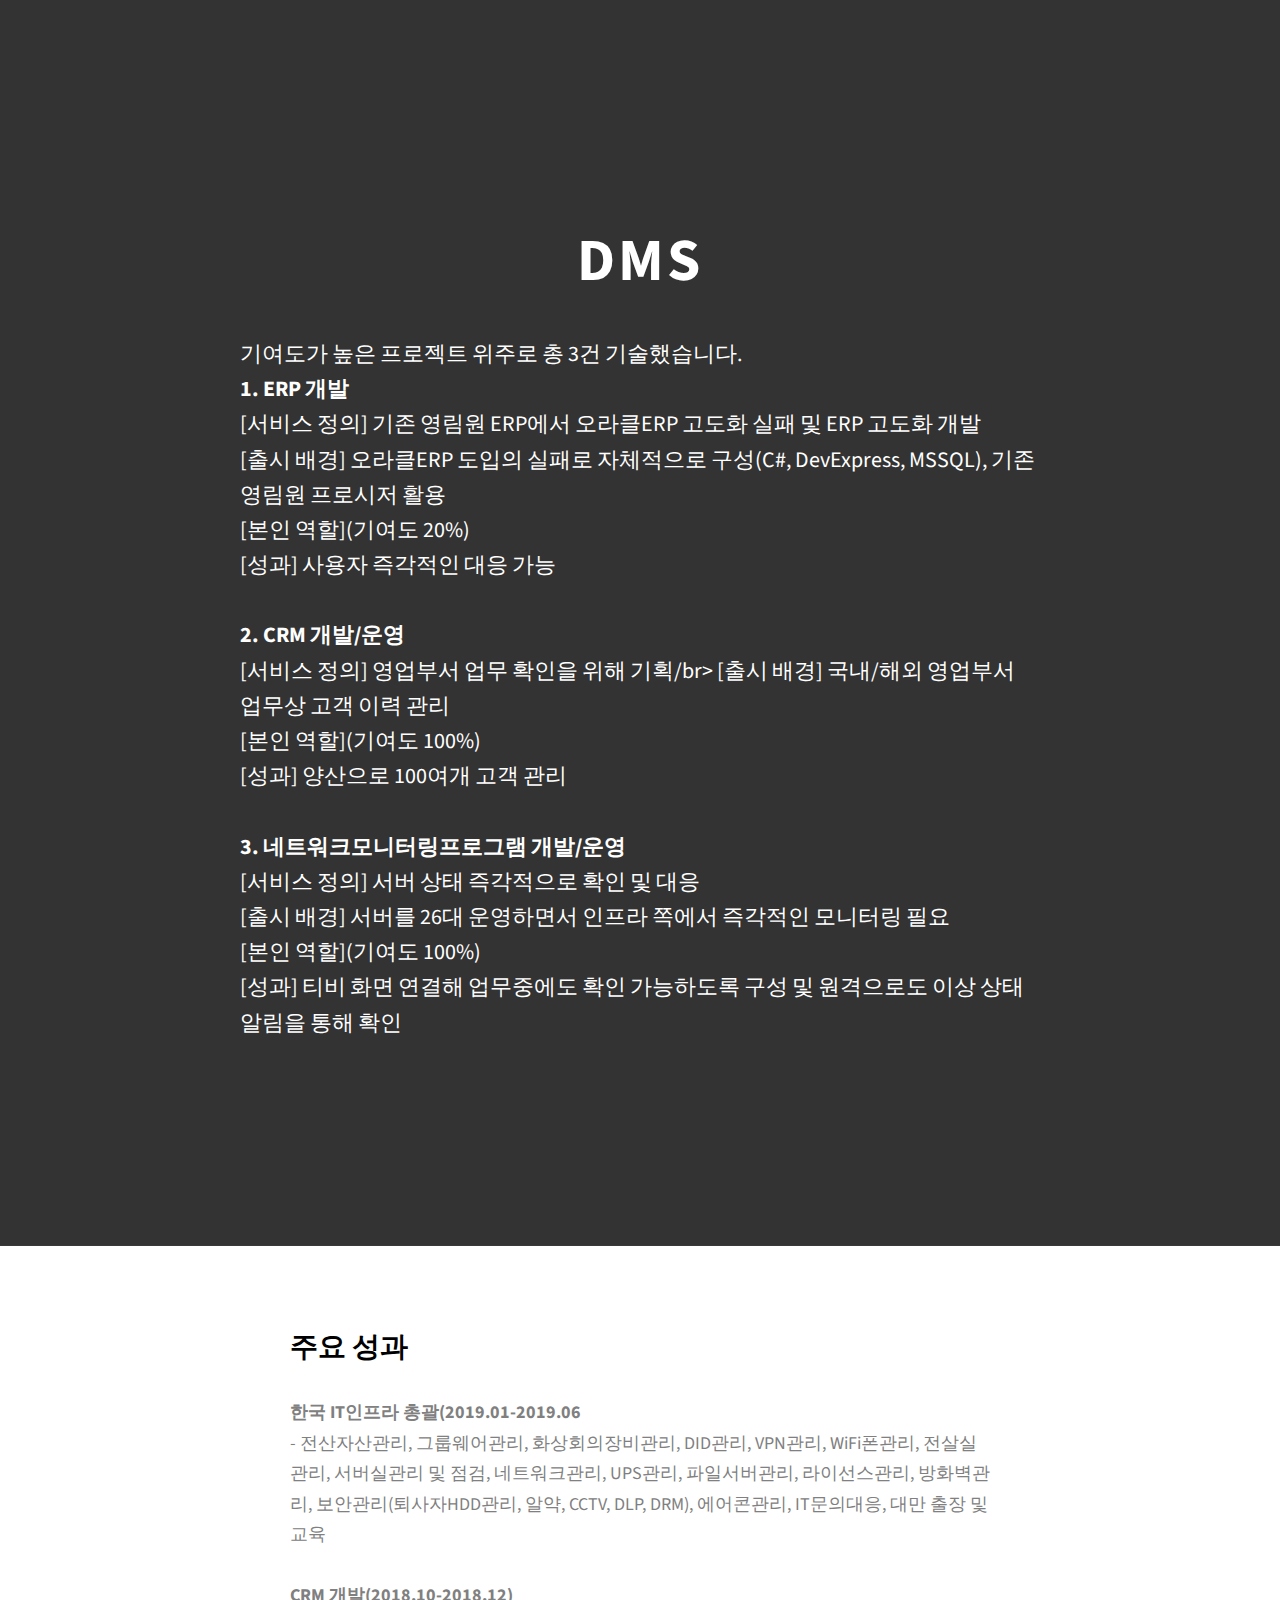
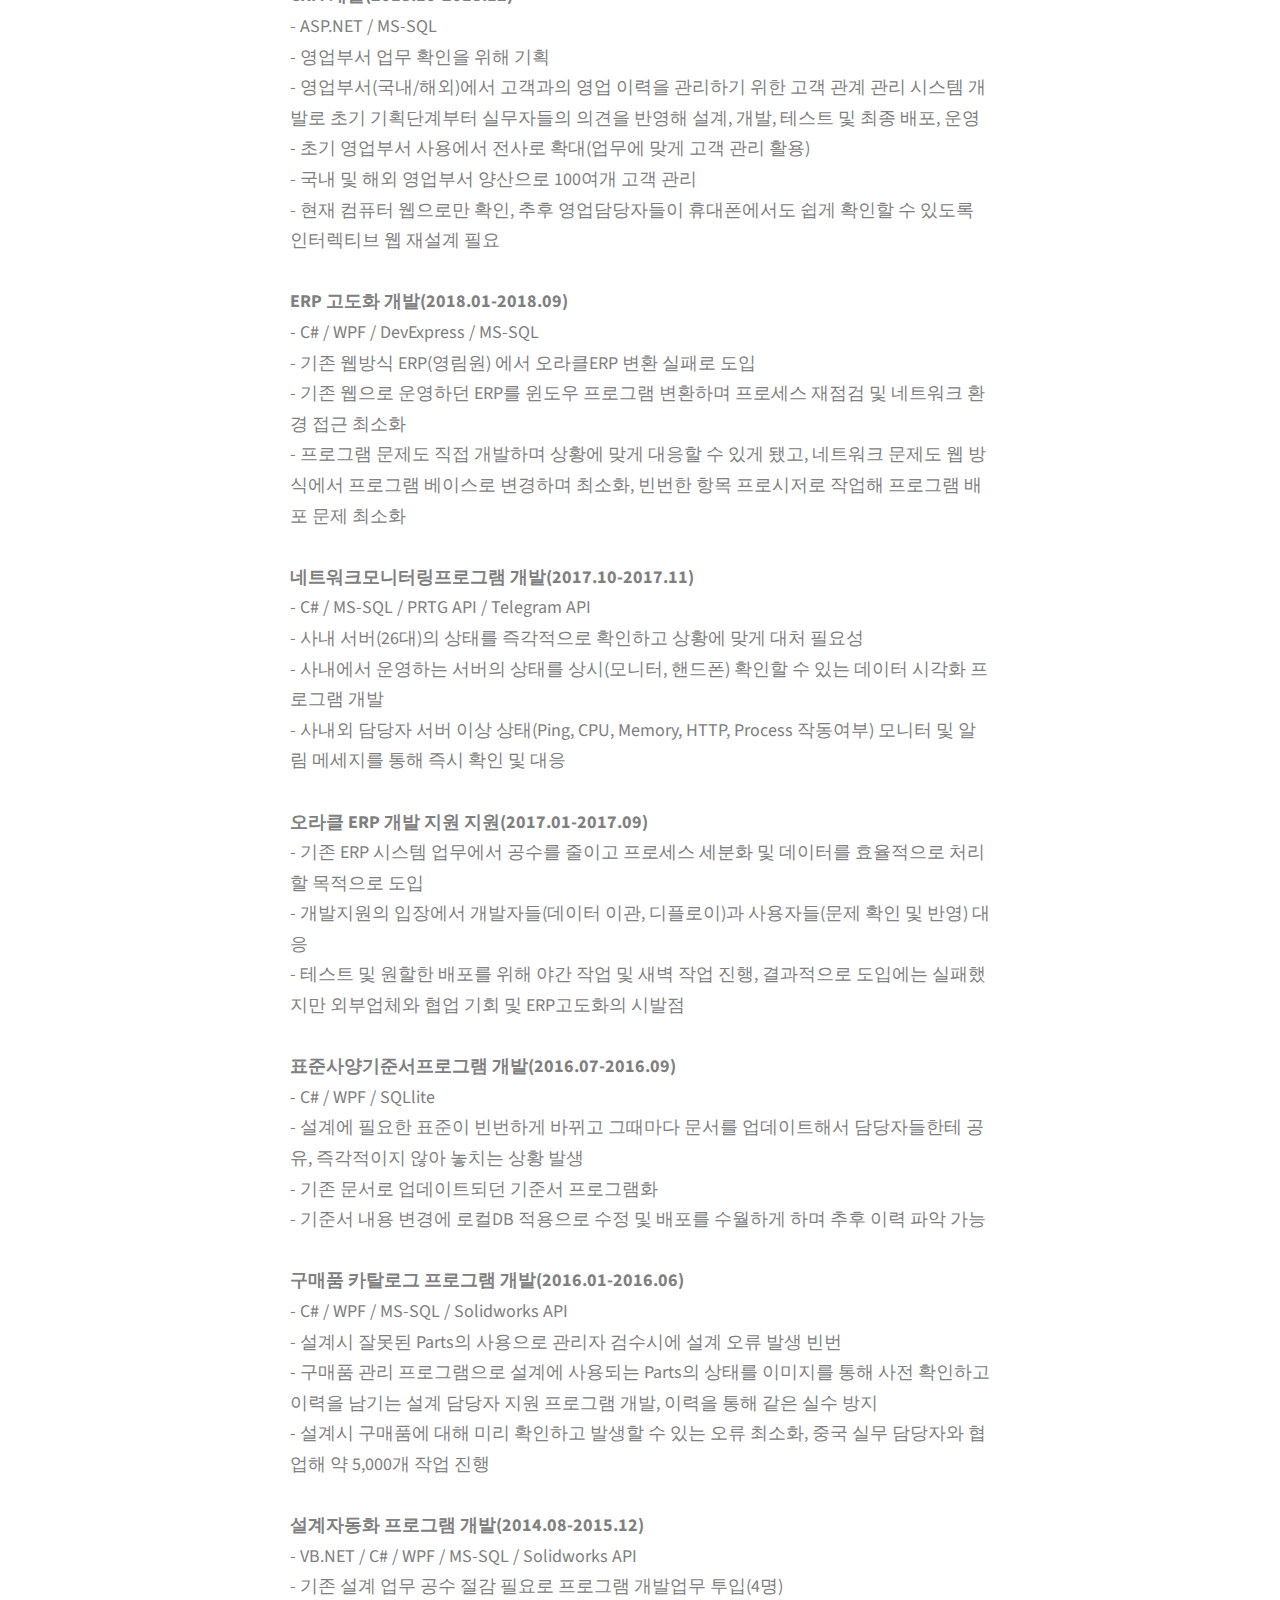
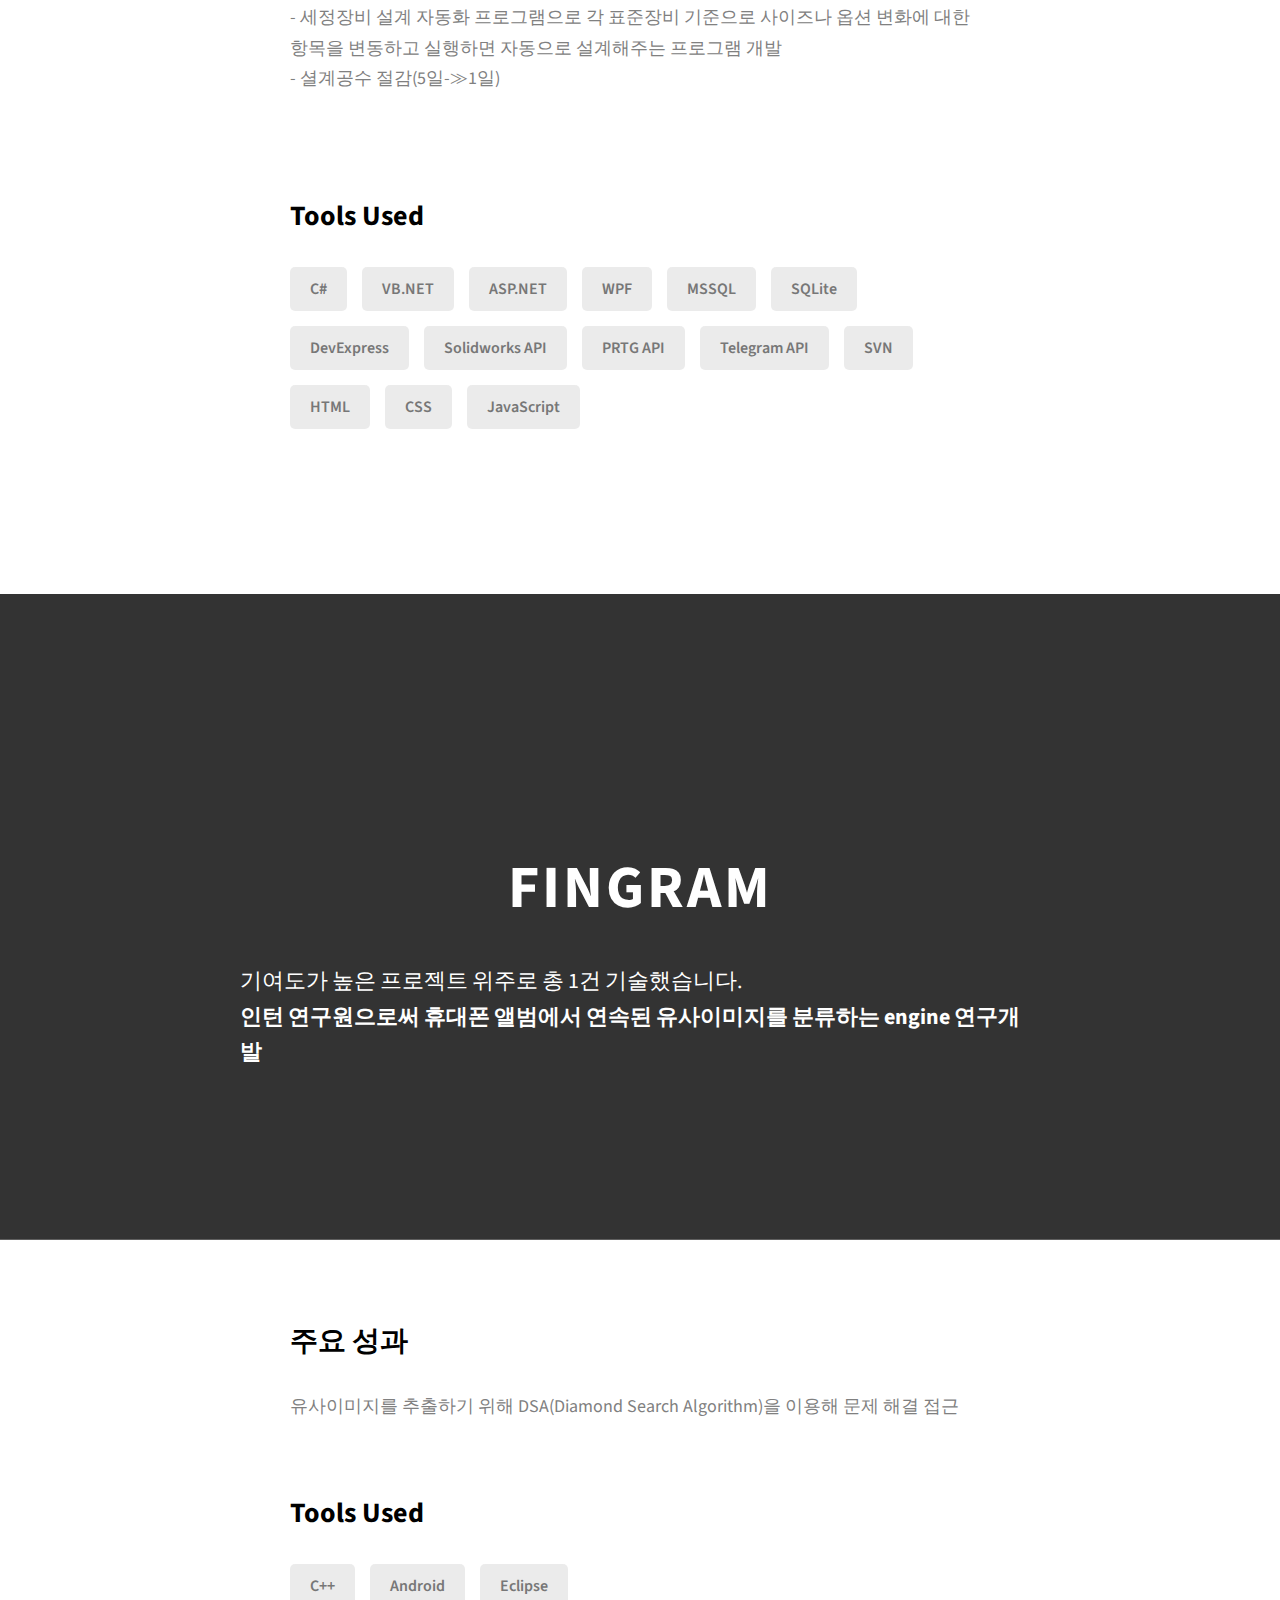
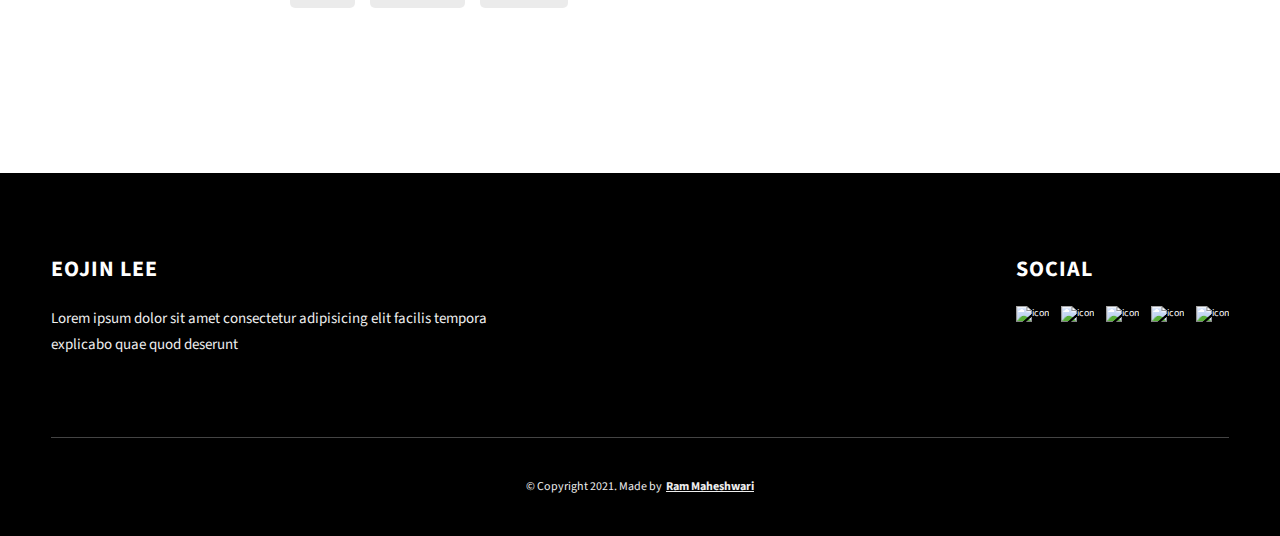
==== commit 7966e3fc: "update portfolio" ====
--- a/project-1.html
+++ b/project-1.html
@@ -88,24 +88,24 @@
         <div class="project-cs-hero__info">
           <p class="text-primary">
             <strong>2021년 2월 1일 ~ 현재 재직중</strong></br>
-            기여도가 높은 프로젝트 위주로 총 3건 기술했습니다.</br></br>
-            <strong>1. ERP 시스템 개발/운영</strong></br>
-            영림원ERP 시스템 개선 및 트러블 슈팅 00건</br>
-            [서비스 정의] 전사 시스템 업무 프로세스 분석 및 개선</br>
-            <!-- [출시 배경]</br> -->
-            [본인 역할] 시스템 개선 인터뷰 및 적용(기여도 90%)</br></br>
-            <!-- [성과]</br> -->
+            기여도가 높은 프로젝트 위주로 총 3건 기술했습니다.</br>
+            <!-- <strong>1. ERP 시스템 개발/운영</strong></br>
+            영림원ERP 시스템 개선 00건</br>
+            [서비스 정의]</br>
+            [출시 배경]</br>
+            [본인 역할](기여도 90%)</br>
+            [성과]</br>
             <strong>2. MES 운영</strong></br>
-            MES 운영 및 트러블 슈팅 00건</br>
-            [서비스 정의] 인도네시아 생산공장에서 봉제인형 생상 공정을 관리하는 프로그램 운영</br>
-            <!-- [출시 배경]</br> -->
-            [본인 역할] (기여도 100%)</br></br>
-            <!-- [성과]</br> -->
+            MES 운영 00건</br>
+            [서비스 정의]</br>
+            [출시 배경]</br>
+            [본인 역할](기여도 90%)</br>
+            [성과]</br>
             <strong>3. 기타 개발/운영</strong></br>
-            IT문의 대응, 파이썬 스트립트 개발, 사내 Wiki 기획 외 00건</br></br>
-            <!-- [서비스 정의]</br> -->
-            <!-- [출시 배경]</br> -->
-            <!-- [본인 역할] (기여도 90%)</br>
+            사내 Wiki 기획 외 00건</br>
+            [서비스 정의]</br>
+            [출시 배경]</br>
+            [본인 역할](기여도 90%)</br>
             [성과]</br> -->
           </p>
         </div>
@@ -118,33 +118,21 @@
             <div class="project-details__desc">
               <h3 class="project-details__content-title">주요 성과</h3>
               <p class="project-details__desc-para">
-                <strong>신규ERP 구축(2022.05-현재)</strong></br>
-                - MS D365 F&O</br>
-                - 전사 사업 전력 및 환경 검토</br>
-                - AS-IS 프로세스 현황 분석</br>
-                - AS-IS 기준정보관리 현황 분석</br>
-                - MES 인터페이스</br>
-              </p>
-              <p class="project-details__desc-para">
                 <strong>영림원ERP 시스템 개발/운영(2021.02-현재)</strong></br>
                 - K-Studio / MSSQL</br>
-                - 분기별 현업 인터뷰를 통해 요구사항 분석 및 개발</br>
-                - 신규 모듈 설계 및 개발</br>
-                - 영림원ERP 시스템 환경 재구축</br>
+                - 분기별 현업 인터뷰를 통해 요구사항 분석</br>
+                - 모듈 설계 및 개발</br>
               </p>
               <p class="project-details__desc-para">
                 <strong>MES 운영(2021.02-현재)</strong></br>
-                - C# / MSSQL</br>
+                - C# / MSSQL통해 요구사항 분석</br>
                 - 찌안주르(인도네시아) 현업 이슈 대응</br>
-                - 찌안주르 출장 및 소프트웨어/하드웨어 점검</br>
               </p>
               <p class="project-details__desc-para">
                 <strong>기타 개발/운영(2021.02-현재)</strong></br>
-                - 운용시스템(G-Suite, 홈페이지, Dropbox, SWIT, DocsWave) 관리
                 - 사내 Wiki 설계(Google Sites)</br>
                 - slack 알림 프로그램(python)</br>
                 - 확장자 변환(xls-≫xlsx) 멀티 프로세싱 프로그램(python)</br>
-                - 퇴사자 알림 프로그램</br>
               </p>
             </div>
             <div class="project-details__tools-used">
@@ -154,8 +142,8 @@
                 <div class="skills__skill">Python</div>
                 <div class="skills__skill">K-Studio</div>
                 <div class="skills__skill">MSSQL</div>
-                <div class="skills__skill">Google G-Suite</div>
-                <div class="skills__skill">SWIT</div>
+                <div class="skills__skill">Google Sites</div>
+                <div class="skills__skill">Swit</div>
                 <div class="skills__skill">Slack</div>
                 <div class="skills__skill">Jira</div>
                 <div class="skills__skill">Confluence</div>
@@ -173,6 +161,7 @@
           <p class="text-primary">
             기여도가 높은 프로젝트 위주로 총 1건 기술했습니다.</br>
             <strong>삼성전자 DS부문 플랫폼 고도화작업</strong></br>
+            [서비스 정의]</br>
             삼성전자 DS부문의 업무 특성을 반영한 IT환경(개발 플랫폼)을 DS표준에 맞춰 빠르게 개발할 수 있도록 표준/공통 프레임워크 개발 및 릴리즈 체계 구축</br>
             - 고도화 작업 진행(Grid, Chart 공통화 작업)</br>
             - Grid : 기존 DevExpress .NET 버전인 3rd Party Tool의 GridControl 기능을 상속받아 공통Grid 컨트롤을 만들고 이를 다시 상속받아 구현</br>
@@ -180,9 +169,8 @@
             - 개발환경 : OS 윈도우10 64bit / C# 7.0 / .NET 4.7.2 / 비주얼스튜디오2019</br>
             - GitLab, Confluence, Jira 를 이용해 업무진행은 일감을 등록 후 진행하며 고유 업무(개발, 코드리뷰, 머지, 브랜치관리, 정적분석, 유닛테스트, 코드품질확인, 릴리즈 의존관계 확인, 버전업, 빌드, 검증, 배포, 과제지원(Q/A대응, 요구사항 취합, VOC대응)) 수행</br>
             - 업무환경 : 애자일 방법론에 따른 스프린트 진행, 의사소통은 페이지 정리 후 공유, 적극적으로 내가 먼저 의사소통 하도록 노력하는 분위기로 진행</br>
-            <!-- [서비스 정의]</br>
-            [출시 배경]</br> -->
-            [본인 역할] 고도화 작업(기여도 80%)</br></br>
+            <!-- [출시 배경]</br> -->
+            [본인 역할](기여도 80%)</br>
             <!-- [성과]</br> -->
           </p>
         </div>
@@ -195,7 +183,7 @@
             <div class="project-details__desc">
               <h3 class="project-details__content-title">주요 성과</h3>
               <p class="project-details__desc-para">
-                <strong>IT 플랫폼 개발(2020.04-2020.12)</strong></br>
+                <strong>IT 플랫폼 개발(2020.07-2020.12)</strong></br>
                 - C# / DevExpress / DevExpress / TeeChart</br>
                 - 삼성전자 DS부문 IT플랫폼 CS(C#) 표준개발환경 개발 프로젝트 고도화 지원</br>
                 - Grid 및 Chart 공통화 작업 진행 및 Grid 기능 추가(편집, 수평/수직 병합)</br>
@@ -227,7 +215,7 @@
             시스템 도입 및 운영</br>
             <!-- [서비스 정의]</br>
             [출시 배경]</br> -->
-            [본인 역할] 기간계시스템 도입 및 관리(기여도 100%)</br></br>
+            [본인 역할](기여도 100%)</br>
             <!-- [성과]</br> -->
           </p>
         </div>
@@ -245,7 +233,7 @@
                 - HW/SW 전산자산관리(정리 및 라벨링)</br>
                 - 홈페이지 관리</br>
                 - IT문의대응</br>
-                - 총무업무(사무용품 구매 프로세스 개선, 기존 요청시 마다 구매에서 업체 계약 및 월 1회 구매)</br>
+                - 총무업무(사무용품 구매 프로세스 정리, 기존 요청시 마다 구매에서 업체 계약 및 월 1회 구매)</br>
               </p>
             </div>
             <div class="project-details__tools-used">
@@ -268,25 +256,22 @@
         <h1 class="heading-primary">DMS</h1>
         <div class="project-cs-hero__info">
           <p class="text-primary">
-            기여도가 높은 프로젝트 위주로 총 3건 기술했습니다.</br></br>
-            <strong>1. ERP 고도화</strong></br>
-            기존 영림원ERP에서 자체 고도화 진행</br>
-            [서비스 정의] 영림원 기반 자체 ERP 체계 구축</br>
-            [출시 배경] 오라클ERP 고도화 실패 후 도입</br>
-            [본인 역할](기여도 30%)</br></br>
-            <!-- [성과]</br> -->
-            <strong>2. 구매품 카탈로그 프로그램 개발</strong></br>
-            구매품 이력 및 이미지 관리 프로그램</br>
-            [서비스 정의] 현업 담당자의 잦은 실수 줄이기 위한 보조 프로그램</br>
-            [출시 배경] 설계 완료 후 구매품 잘못 적용된 케이스 많아 이를 줄이기 위해 기획</br>
-            [본인 역할](기여도 100%)</br></br>
-            <!-- [성과]</br> -->
-            <strong>3. 설계자동화 프로그램 개발</strong></br>
-            세정장비 설계자동화 프로그램</br>
-            [서비스 정의] </br>
-            [출시 배경] 기존 설계 업무 공수 절감 필요</br>
-            [본인 역할] 세정장비 Frame, Bath 설계자동화(기여도 30%)</br></br>
-            <!-- [성과]</br> -->
+            기여도가 높은 프로젝트 위주로 총 3건 기술했습니다.</br>
+            <strong>1. ERP 개발</strong></br>
+            [서비스 정의] 기존 영림원 ERP에서 오라클ERP 고도화 실패 및 ERP 고도화 개발</br>
+            [출시 배경] 오라클ERP 도입의 실패로 자체적으로 구성(C#, DevExpress, MSSQL), 기존 영림원 프로시저 활용</br>
+            [본인 역할](기여도 20%)</br>
+            [성과] 사용자 즉각적인 대응 가능</br></br>
+            <strong>2. CRM 개발/운영</strong></br>
+            [서비스 정의] 영업부서 업무 확인을 위해 기획/br>
+            [출시 배경] 국내/해외 영업부서 업무상 고객 이력 관리</br>
+            [본인 역할](기여도 100%)</br>
+            [성과] 양산으로 100여개 고객 관리</br></br>
+            <strong>3. 네트워크모니터링프로그램 개발/운영</strong></br>
+            [서비스 정의] 서버 상태 즉각적으로 확인 및 대응</br>
+            [출시 배경] 서버를 26대 운영하면서 인프라 쪽에서 즉각적인 모니터링 필요</br>
+            [본인 역할](기여도 100%)</br>
+            [성과] 티비 화면 연결해 업무중에도 확인 가능하도록 구성 및 원격으로도 이상 상태 알림을 통해 확인</br></br>
           </p>
         </div>
       </div>
@@ -299,7 +284,7 @@
               <h3 class="project-details__content-title">주요 성과</h3>
               <p class="project-details__desc-para">
                 <strong>한국 IT인프라 총괄(2019.01-2019.06</strong></br>
-                - 전산자산관리, 그룹웨어관리, 화상회의장비관리, DID관리, VPN관리, WiFi폰관리, 전살실관리, 서버실관리 및 점검, 네트워크관리, UPS관리, 파일서버관리, 라이선스관리, 방화벽관리, 보안관리(퇴사자HDD관리, 알약, CCTV, DLP, DRM), 에어콘관리, IT문의대응</br></br>
+                - 전산자산관리, 그룹웨어관리, 화상회의장비관리, DID관리, VPN관리, WiFi폰관리, 전살실관리, 서버실관리 및 점검, 네트워크관리, UPS관리, 파일서버관리, 라이선스관리, 방화벽관리, 보안관리(퇴사자HDD관리, 알약, CCTV, DLP, DRM), 에어콘관리, IT문의대응, 대만 출장 및 교육</br></br>
 
                 <strong>CRM 개발(2018.10-2018.12)</strong></br>
                 - ASP.NET / MS-SQL</br>
@@ -452,10 +437,10 @@
           </div>
           <div class="main-footer__row main-footer__row-2">
             <h4 class="heading heading-sm text-lt">EoJin Lee</h4>
-            <!-- <p class="main-footer__short-desc">
+            <p class="main-footer__short-desc">
               Lorem ipsum dolor sit amet consectetur adipisicing elit facilis
               tempora explicabo quae quod deserunt
-            </p> -->
+            </p>
           </div>
         </div>
 
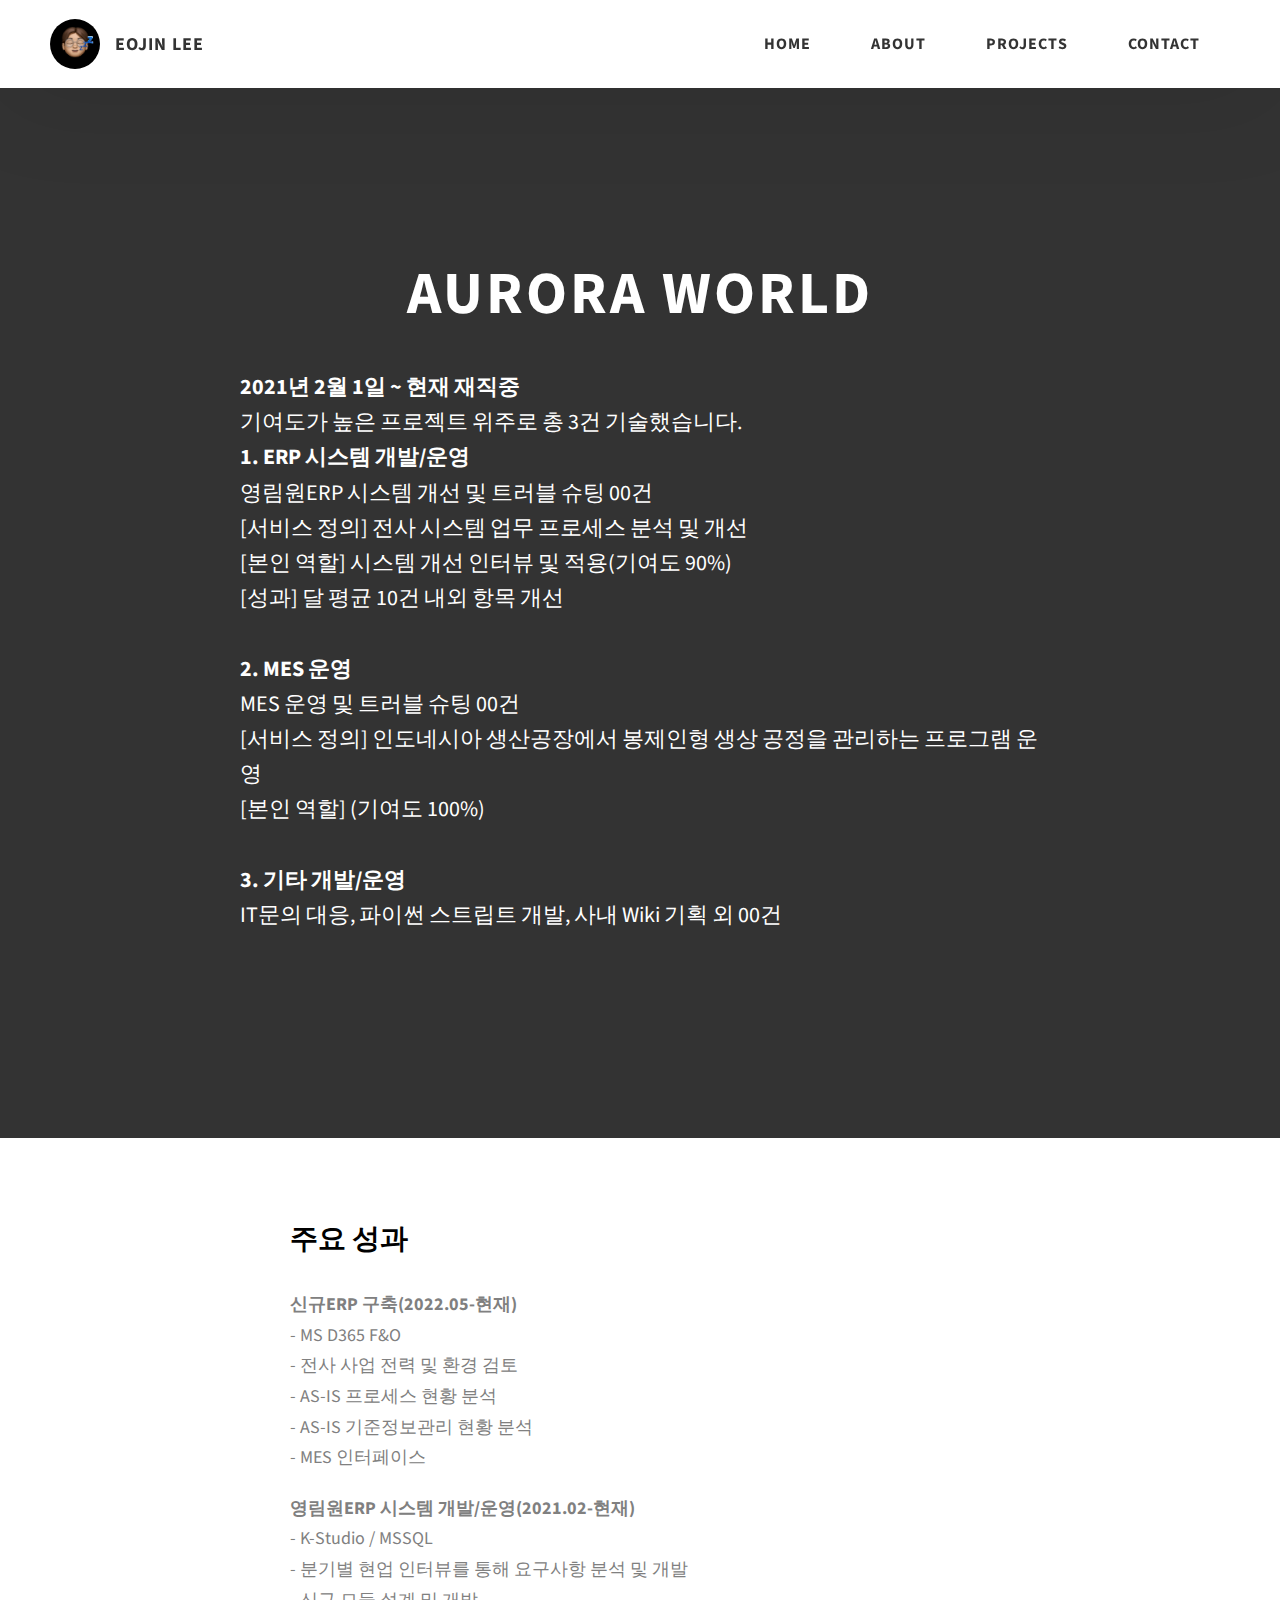
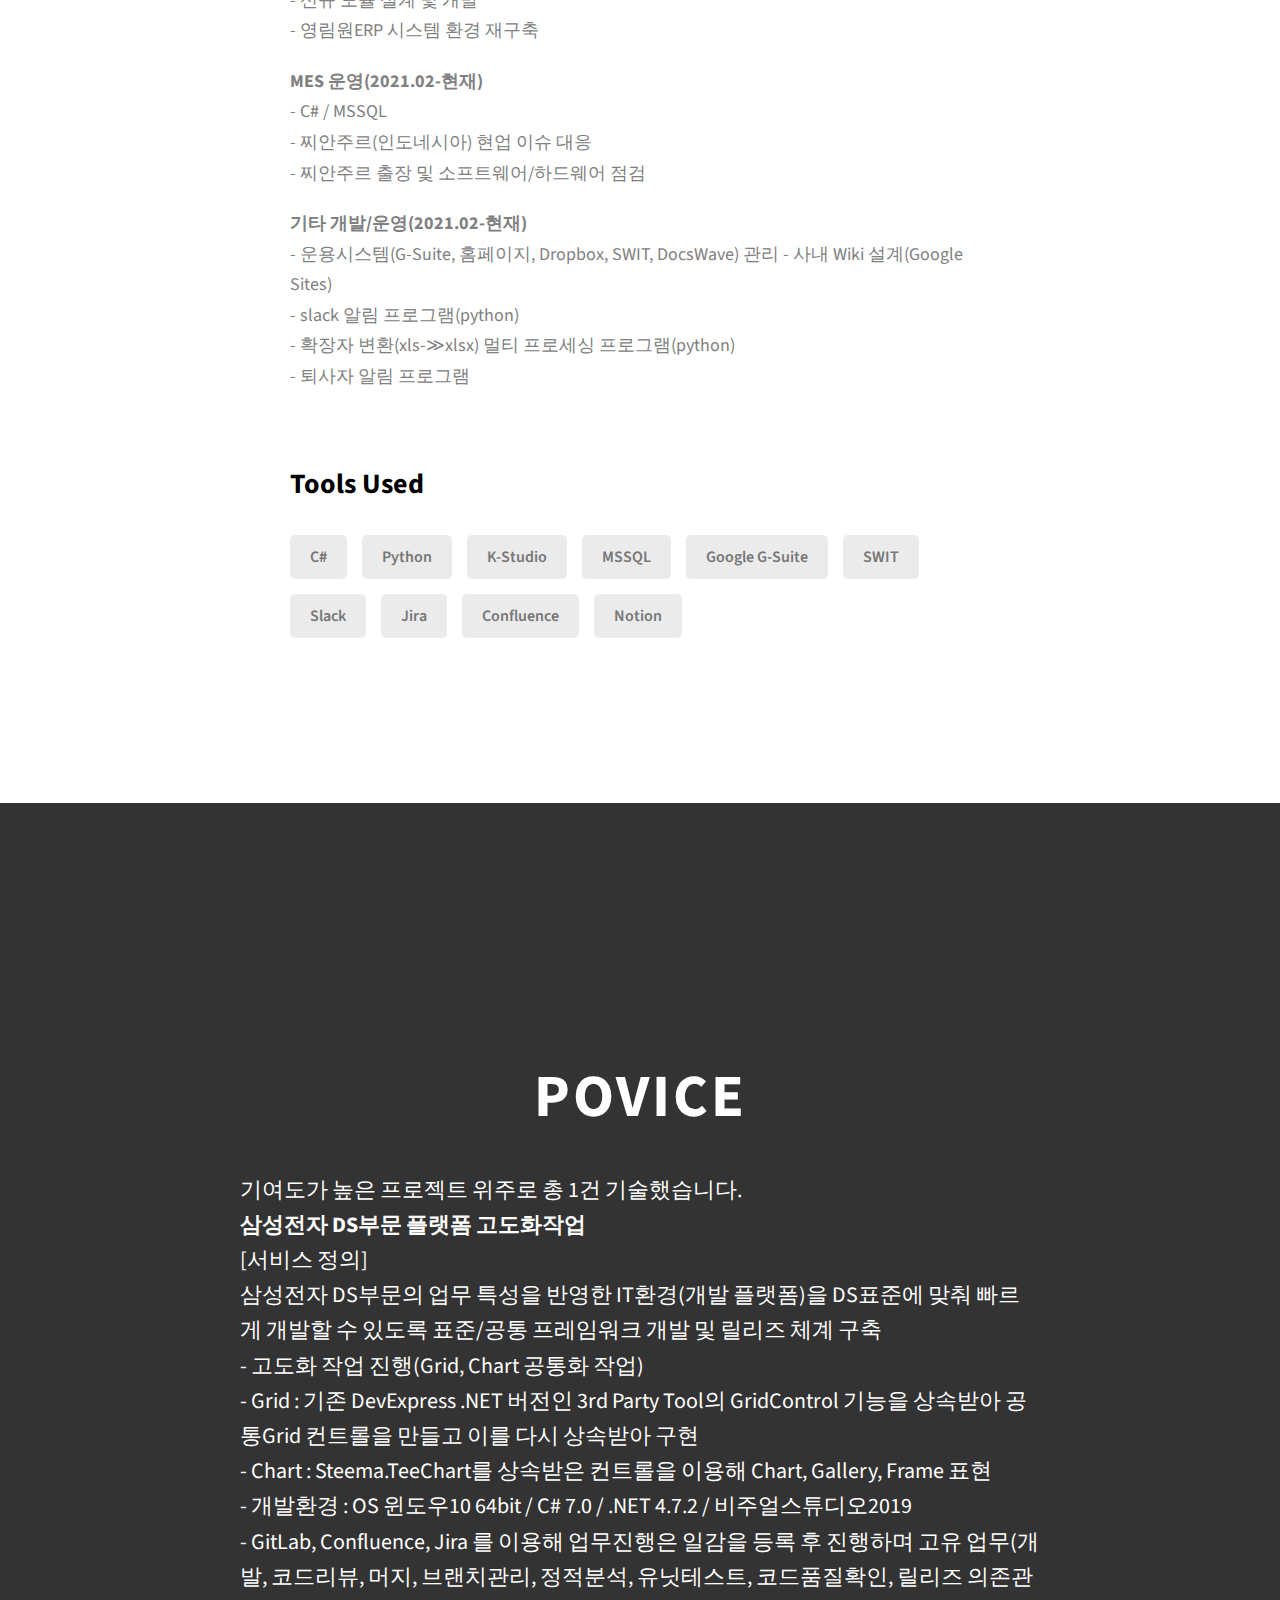
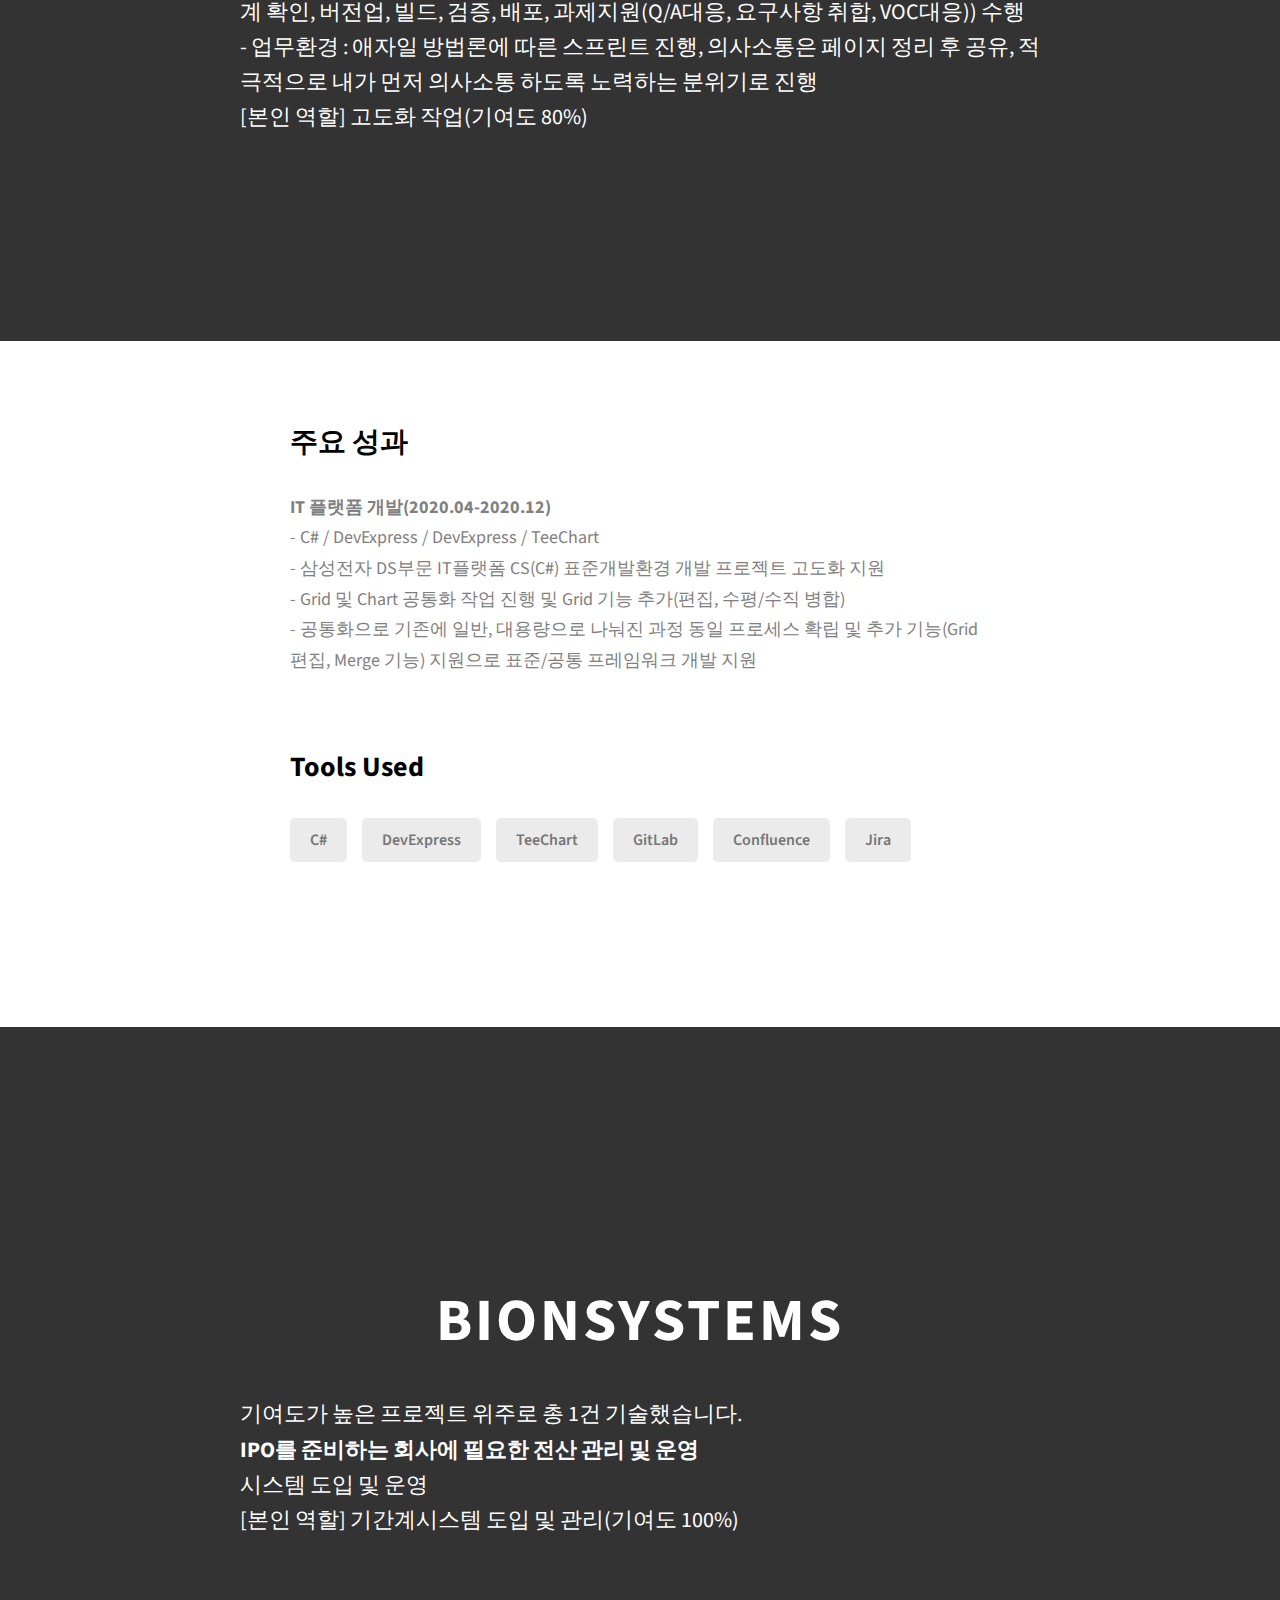
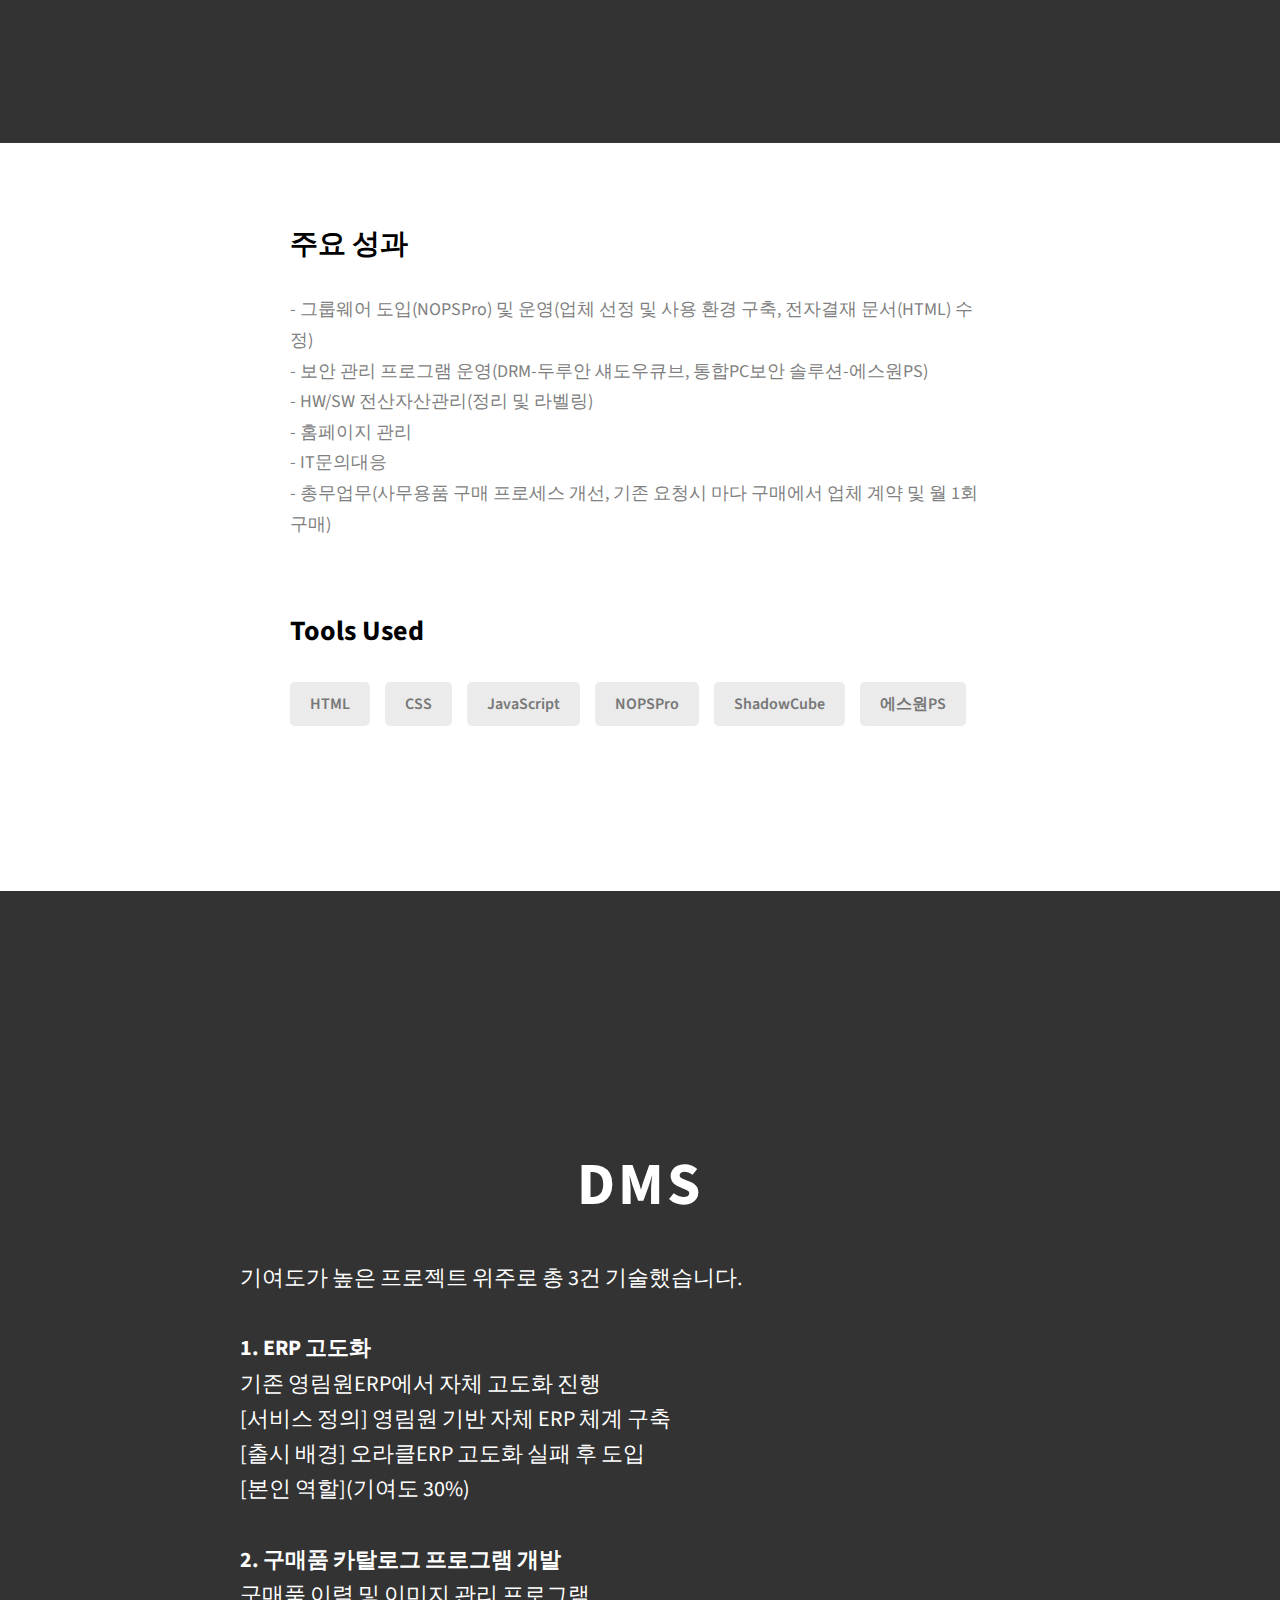
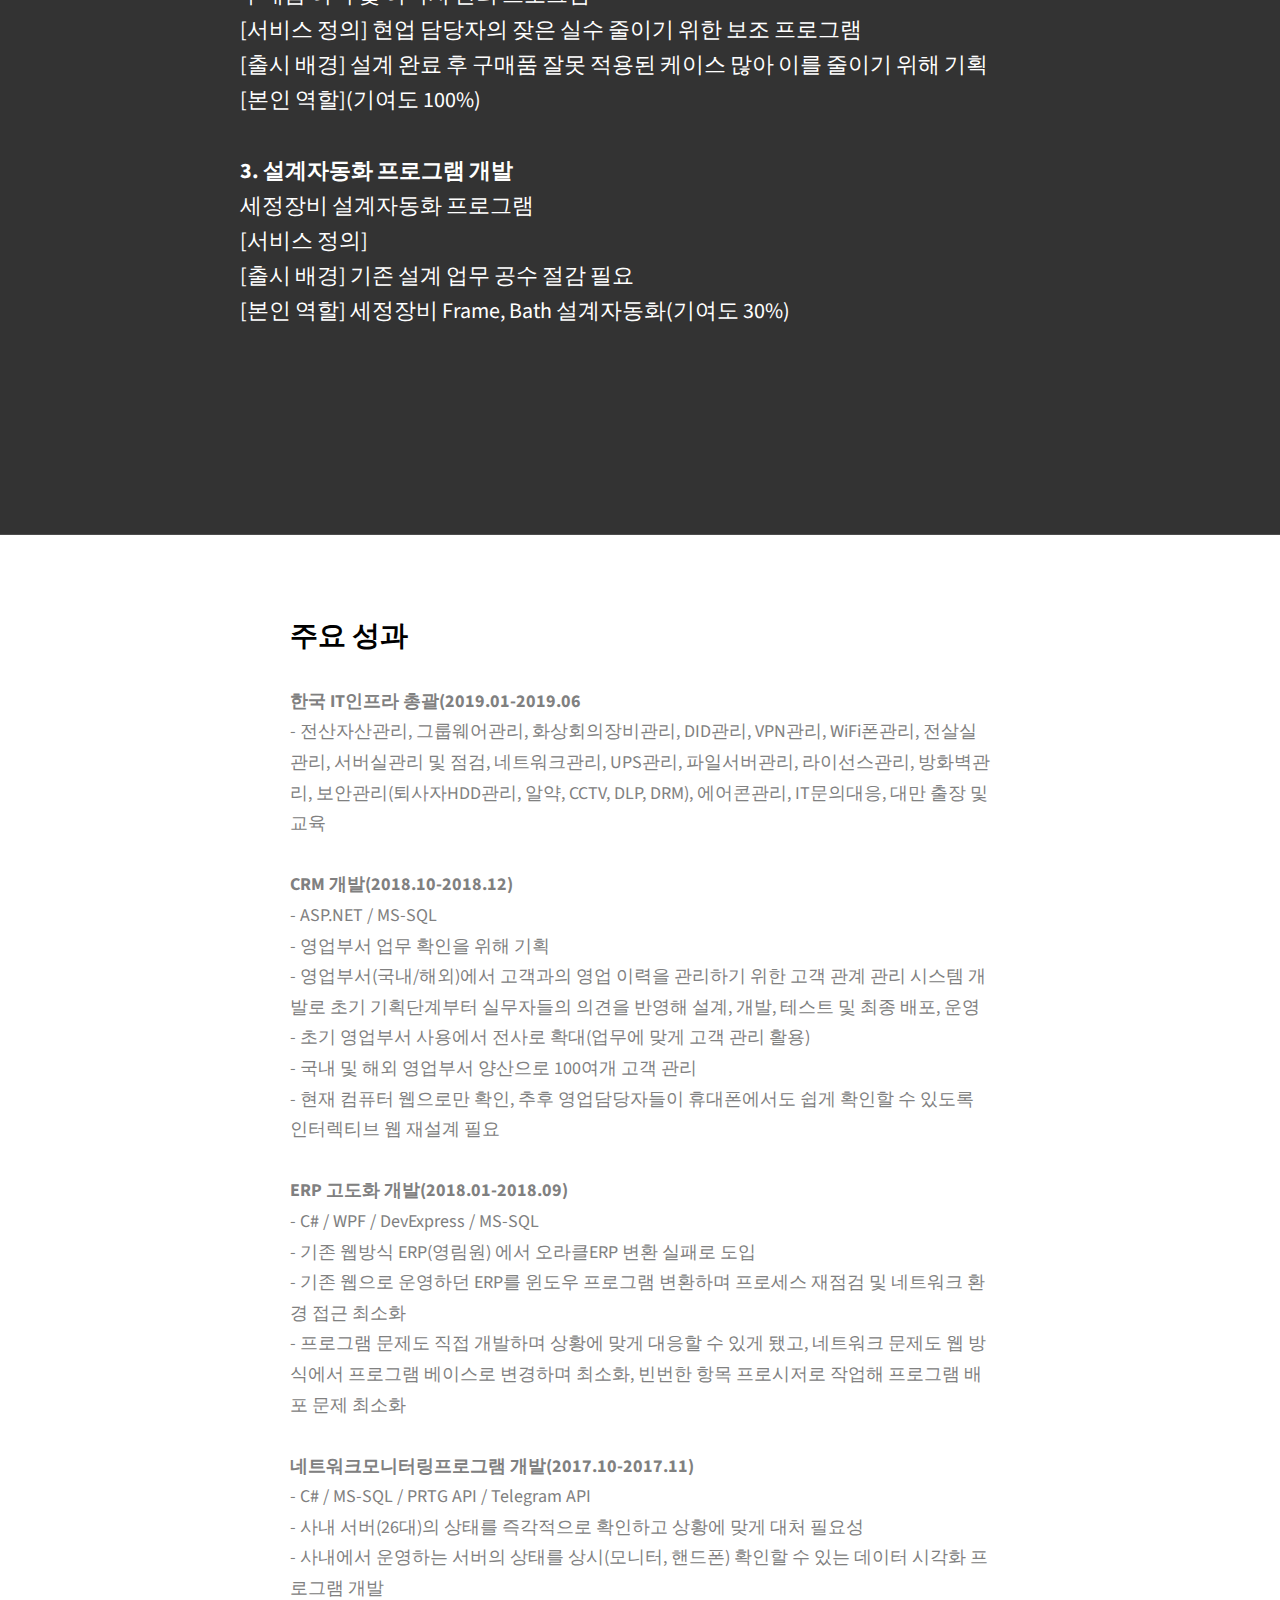
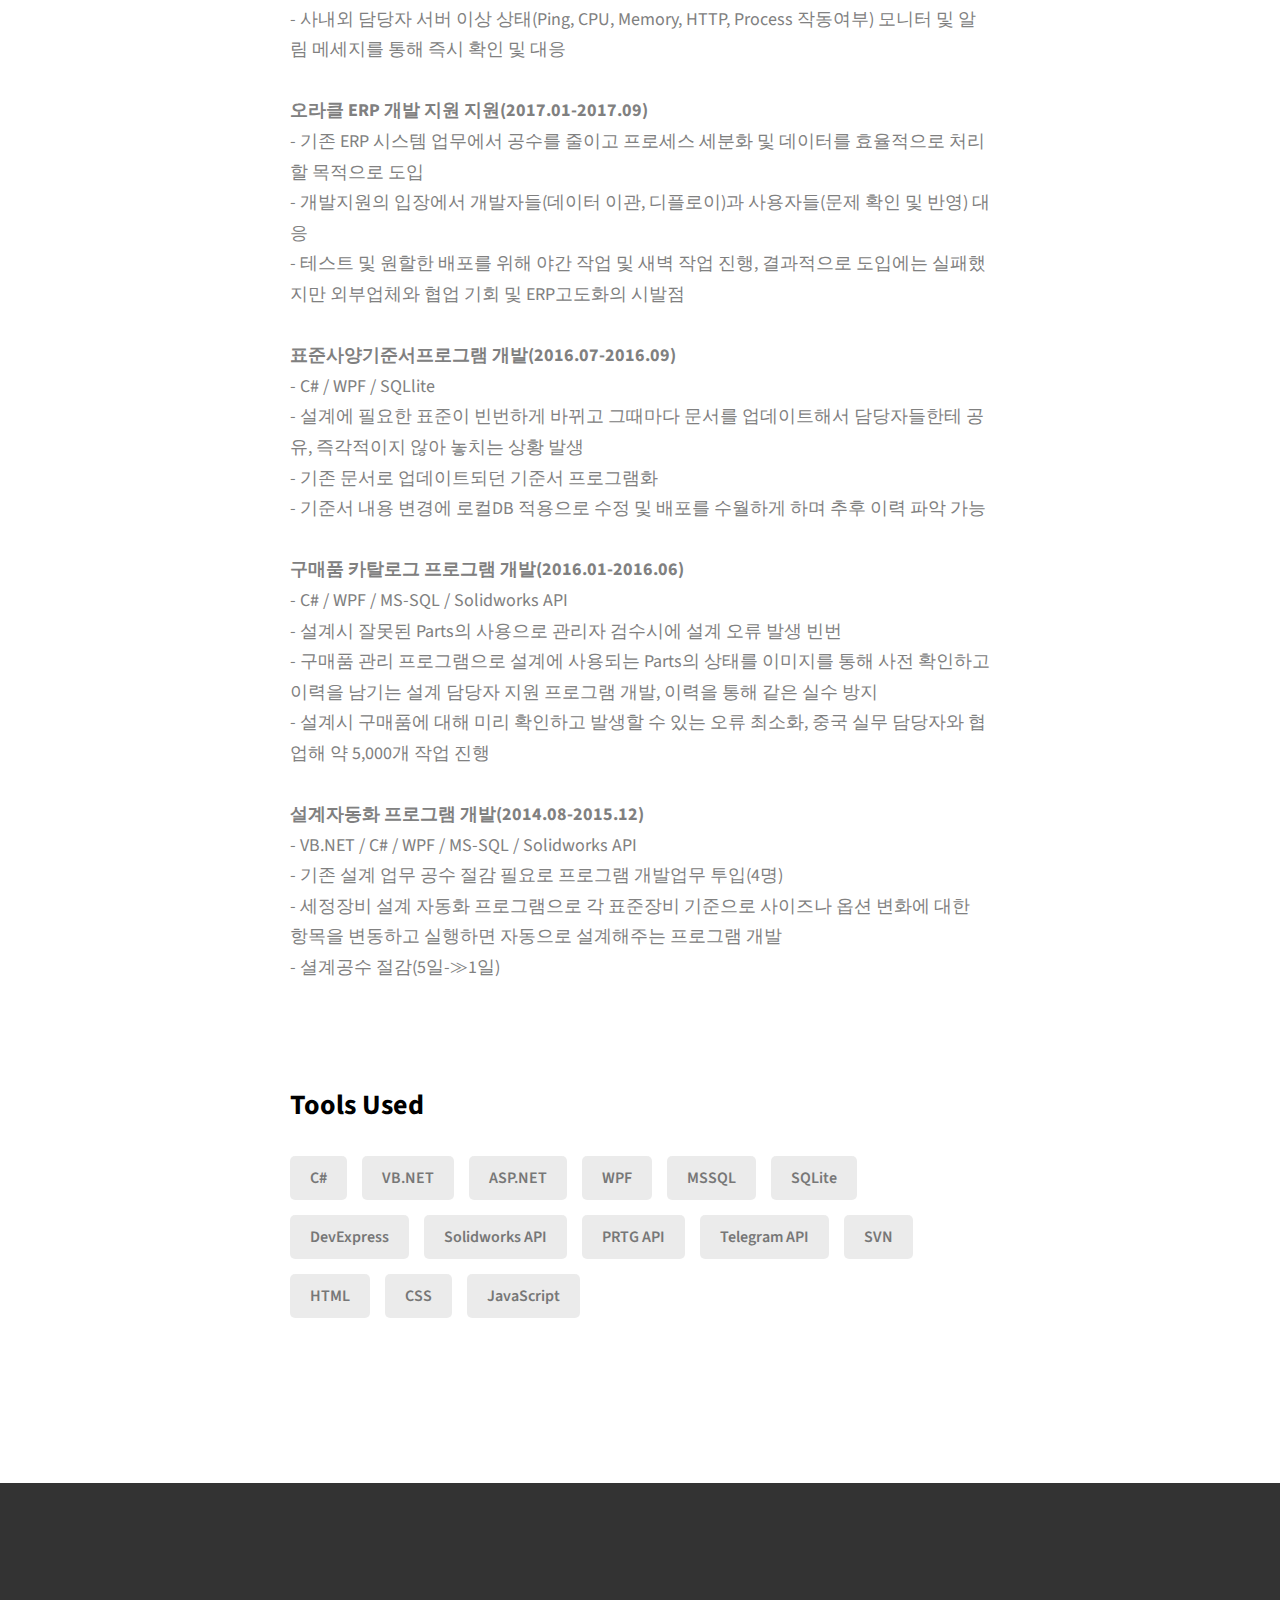
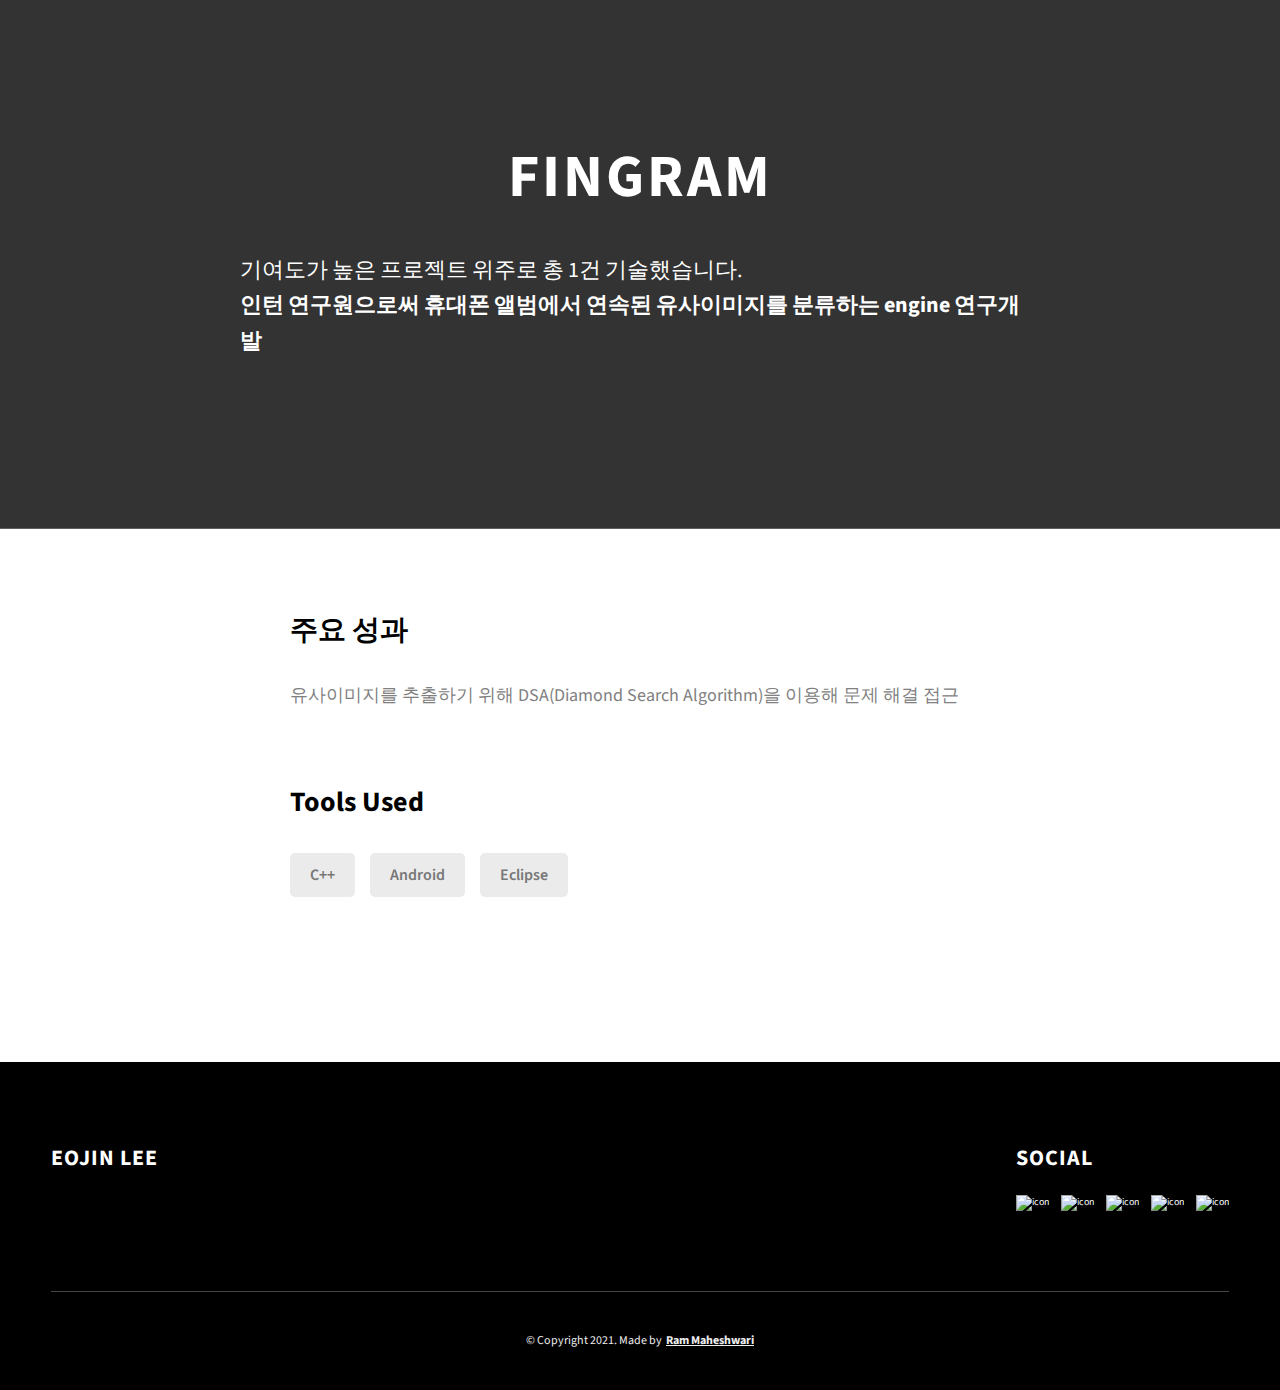
==== commit 64af69fb: "commit collision)" ====
--- a/project-1.html
+++ b/project-1.html
@@ -95,17 +95,24 @@
             [출시 배경]</br>
             [본인 역할](기여도 90%)</br>
             [성과]</br>
+            기여도가 높은 프로젝트 위주로 총 3건 기술했습니다.</br></br>-->
+            <strong>1. ERP 시스템 개발/운영</strong></br>
+            영림원ERP 시스템 개선 및 트러블 슈팅 00건</br>
+            [서비스 정의] 전사 시스템 업무 프로세스 분석 및 개선</br>
+            <!-- [출시 배경]</br> -->
+            [본인 역할] 시스템 개선 인터뷰 및 적용(기여도 90%)</br>
+            [성과] 달 평균 10건 내외 항목 개선</br></br>
             <strong>2. MES 운영</strong></br>
-            MES 운영 00건</br>
-            [서비스 정의]</br>
-            [출시 배경]</br>
-            [본인 역할](기여도 90%)</br>
-            [성과]</br>
+            MES 운영 및 트러블 슈팅 00건</br>
+            [서비스 정의] 인도네시아 생산공장에서 봉제인형 생상 공정을 관리하는 프로그램 운영</br>
+            <!-- [출시 배경]</br> -->
+            [본인 역할] (기여도 100%)</br></br>
+            <!-- [성과]</br> -->
             <strong>3. 기타 개발/운영</strong></br>
-            사내 Wiki 기획 외 00건</br>
-            [서비스 정의]</br>
-            [출시 배경]</br>
-            [본인 역할](기여도 90%)</br>
+            IT문의 대응, 파이썬 스트립트 개발, 사내 Wiki 기획 외 00건</br></br>
+            <!-- [서비스 정의]</br> -->
+            <!-- [출시 배경]</br> -->
+            <!-- [본인 역할] (기여도 90%)</br>
             [성과]</br> -->
           </p>
         </div>
@@ -118,21 +125,33 @@
             <div class="project-details__desc">
               <h3 class="project-details__content-title">주요 성과</h3>
               <p class="project-details__desc-para">
+                <strong>신규ERP 구축(2022.05-현재)</strong></br>
+                - MS D365 F&O</br>
+                - 전사 사업 전력 및 환경 검토</br>
+                - AS-IS 프로세스 현황 분석</br>
+                - AS-IS 기준정보관리 현황 분석</br>
+                - MES 인터페이스</br>
+              </p>
+              <p class="project-details__desc-para">
                 <strong>영림원ERP 시스템 개발/운영(2021.02-현재)</strong></br>
                 - K-Studio / MSSQL</br>
-                - 분기별 현업 인터뷰를 통해 요구사항 분석</br>
-                - 모듈 설계 및 개발</br>
+                - 분기별 현업 인터뷰를 통해 요구사항 분석 및 개발</br>
+                - 신규 모듈 설계 및 개발</br>
+                - 영림원ERP 시스템 환경 재구축</br>
               </p>
               <p class="project-details__desc-para">
                 <strong>MES 운영(2021.02-현재)</strong></br>
-                - C# / MSSQL통해 요구사항 분석</br>
+                - C# / MSSQL</br>
                 - 찌안주르(인도네시아) 현업 이슈 대응</br>
+                - 찌안주르 출장 및 소프트웨어/하드웨어 점검</br>
               </p>
               <p class="project-details__desc-para">
                 <strong>기타 개발/운영(2021.02-현재)</strong></br>
+                - 운용시스템(G-Suite, 홈페이지, Dropbox, SWIT, DocsWave) 관리
                 - 사내 Wiki 설계(Google Sites)</br>
                 - slack 알림 프로그램(python)</br>
                 - 확장자 변환(xls-≫xlsx) 멀티 프로세싱 프로그램(python)</br>
+                - 퇴사자 알림 프로그램</br>
               </p>
             </div>
             <div class="project-details__tools-used">
@@ -142,8 +161,8 @@
                 <div class="skills__skill">Python</div>
                 <div class="skills__skill">K-Studio</div>
                 <div class="skills__skill">MSSQL</div>
-                <div class="skills__skill">Google Sites</div>
-                <div class="skills__skill">Swit</div>
+                <div class="skills__skill">Google G-Suite</div>
+                <div class="skills__skill">SWIT</div>
                 <div class="skills__skill">Slack</div>
                 <div class="skills__skill">Jira</div>
                 <div class="skills__skill">Confluence</div>
@@ -169,8 +188,9 @@
             - 개발환경 : OS 윈도우10 64bit / C# 7.0 / .NET 4.7.2 / 비주얼스튜디오2019</br>
             - GitLab, Confluence, Jira 를 이용해 업무진행은 일감을 등록 후 진행하며 고유 업무(개발, 코드리뷰, 머지, 브랜치관리, 정적분석, 유닛테스트, 코드품질확인, 릴리즈 의존관계 확인, 버전업, 빌드, 검증, 배포, 과제지원(Q/A대응, 요구사항 취합, VOC대응)) 수행</br>
             - 업무환경 : 애자일 방법론에 따른 스프린트 진행, 의사소통은 페이지 정리 후 공유, 적극적으로 내가 먼저 의사소통 하도록 노력하는 분위기로 진행</br>
-            <!-- [출시 배경]</br> -->
-            [본인 역할](기여도 80%)</br>
+            <!-- [서비스 정의]</br>
+            [출시 배경]</br> -->
+            [본인 역할] 고도화 작업(기여도 80%)</br></br>
             <!-- [성과]</br> -->
           </p>
         </div>
@@ -183,7 +203,7 @@
             <div class="project-details__desc">
               <h3 class="project-details__content-title">주요 성과</h3>
               <p class="project-details__desc-para">
-                <strong>IT 플랫폼 개발(2020.07-2020.12)</strong></br>
+                <strong>IT 플랫폼 개발(2020.04-2020.12)</strong></br>
                 - C# / DevExpress / DevExpress / TeeChart</br>
                 - 삼성전자 DS부문 IT플랫폼 CS(C#) 표준개발환경 개발 프로젝트 고도화 지원</br>
                 - Grid 및 Chart 공통화 작업 진행 및 Grid 기능 추가(편집, 수평/수직 병합)</br>
@@ -215,7 +235,7 @@
             시스템 도입 및 운영</br>
             <!-- [서비스 정의]</br>
             [출시 배경]</br> -->
-            [본인 역할](기여도 100%)</br>
+            [본인 역할] 기간계시스템 도입 및 관리(기여도 100%)</br></br>
             <!-- [성과]</br> -->
           </p>
         </div>
@@ -233,7 +253,7 @@
                 - HW/SW 전산자산관리(정리 및 라벨링)</br>
                 - 홈페이지 관리</br>
                 - IT문의대응</br>
-                - 총무업무(사무용품 구매 프로세스 정리, 기존 요청시 마다 구매에서 업체 계약 및 월 1회 구매)</br>
+                - 총무업무(사무용품 구매 프로세스 개선, 기존 요청시 마다 구매에서 업체 계약 및 월 1회 구매)</br>
               </p>
             </div>
             <div class="project-details__tools-used">
@@ -256,22 +276,25 @@
         <h1 class="heading-primary">DMS</h1>
         <div class="project-cs-hero__info">
           <p class="text-primary">
-            기여도가 높은 프로젝트 위주로 총 3건 기술했습니다.</br>
-            <strong>1. ERP 개발</strong></br>
-            [서비스 정의] 기존 영림원 ERP에서 오라클ERP 고도화 실패 및 ERP 고도화 개발</br>
-            [출시 배경] 오라클ERP 도입의 실패로 자체적으로 구성(C#, DevExpress, MSSQL), 기존 영림원 프로시저 활용</br>
-            [본인 역할](기여도 20%)</br>
-            [성과] 사용자 즉각적인 대응 가능</br></br>
-            <strong>2. CRM 개발/운영</strong></br>
-            [서비스 정의] 영업부서 업무 확인을 위해 기획/br>
-            [출시 배경] 국내/해외 영업부서 업무상 고객 이력 관리</br>
-            [본인 역할](기여도 100%)</br>
-            [성과] 양산으로 100여개 고객 관리</br></br>
-            <strong>3. 네트워크모니터링프로그램 개발/운영</strong></br>
-            [서비스 정의] 서버 상태 즉각적으로 확인 및 대응</br>
-            [출시 배경] 서버를 26대 운영하면서 인프라 쪽에서 즉각적인 모니터링 필요</br>
-            [본인 역할](기여도 100%)</br>
-            [성과] 티비 화면 연결해 업무중에도 확인 가능하도록 구성 및 원격으로도 이상 상태 알림을 통해 확인</br></br>
+            기여도가 높은 프로젝트 위주로 총 3건 기술했습니다.</br></br>
+            <strong>1. ERP 고도화</strong></br>
+            기존 영림원ERP에서 자체 고도화 진행</br>
+            [서비스 정의] 영림원 기반 자체 ERP 체계 구축</br>
+            [출시 배경] 오라클ERP 고도화 실패 후 도입</br>
+            [본인 역할](기여도 30%)</br></br>
+            <!-- [성과]</br> -->
+            <strong>2. 구매품 카탈로그 프로그램 개발</strong></br>
+            구매품 이력 및 이미지 관리 프로그램</br>
+            [서비스 정의] 현업 담당자의 잦은 실수 줄이기 위한 보조 프로그램</br>
+            [출시 배경] 설계 완료 후 구매품 잘못 적용된 케이스 많아 이를 줄이기 위해 기획</br>
+            [본인 역할](기여도 100%)</br></br>
+            <!-- [성과]</br> -->
+            <strong>3. 설계자동화 프로그램 개발</strong></br>
+            세정장비 설계자동화 프로그램</br>
+            [서비스 정의] </br>
+            [출시 배경] 기존 설계 업무 공수 절감 필요</br>
+            [본인 역할] 세정장비 Frame, Bath 설계자동화(기여도 30%)</br></br>
+            <!-- [성과]</br> -->
           </p>
         </div>
       </div>
@@ -437,10 +460,10 @@
           </div>
           <div class="main-footer__row main-footer__row-2">
             <h4 class="heading heading-sm text-lt">EoJin Lee</h4>
-            <p class="main-footer__short-desc">
+            <!-- <p class="main-footer__short-desc">
               Lorem ipsum dolor sit amet consectetur adipisicing elit facilis
               tempora explicabo quae quod deserunt
-            </p>
+            </p> -->
           </div>
         </div>
 
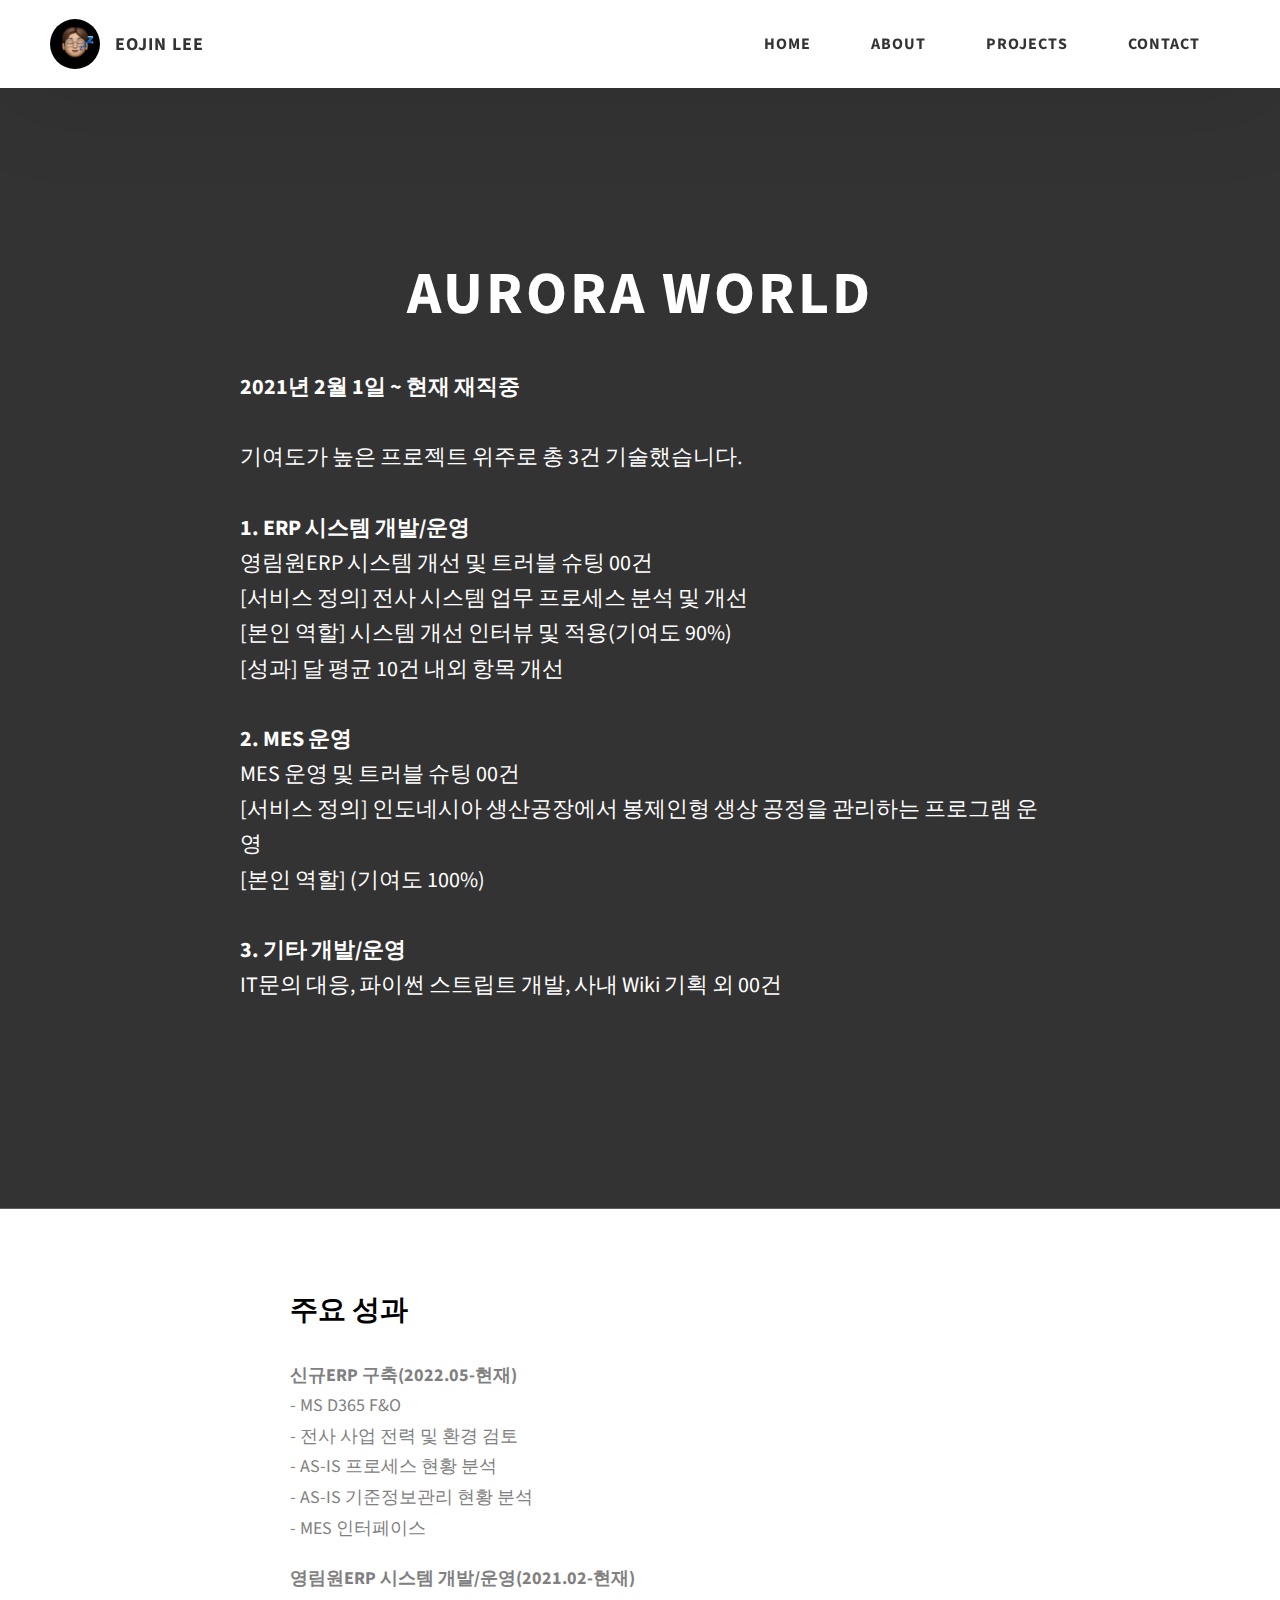
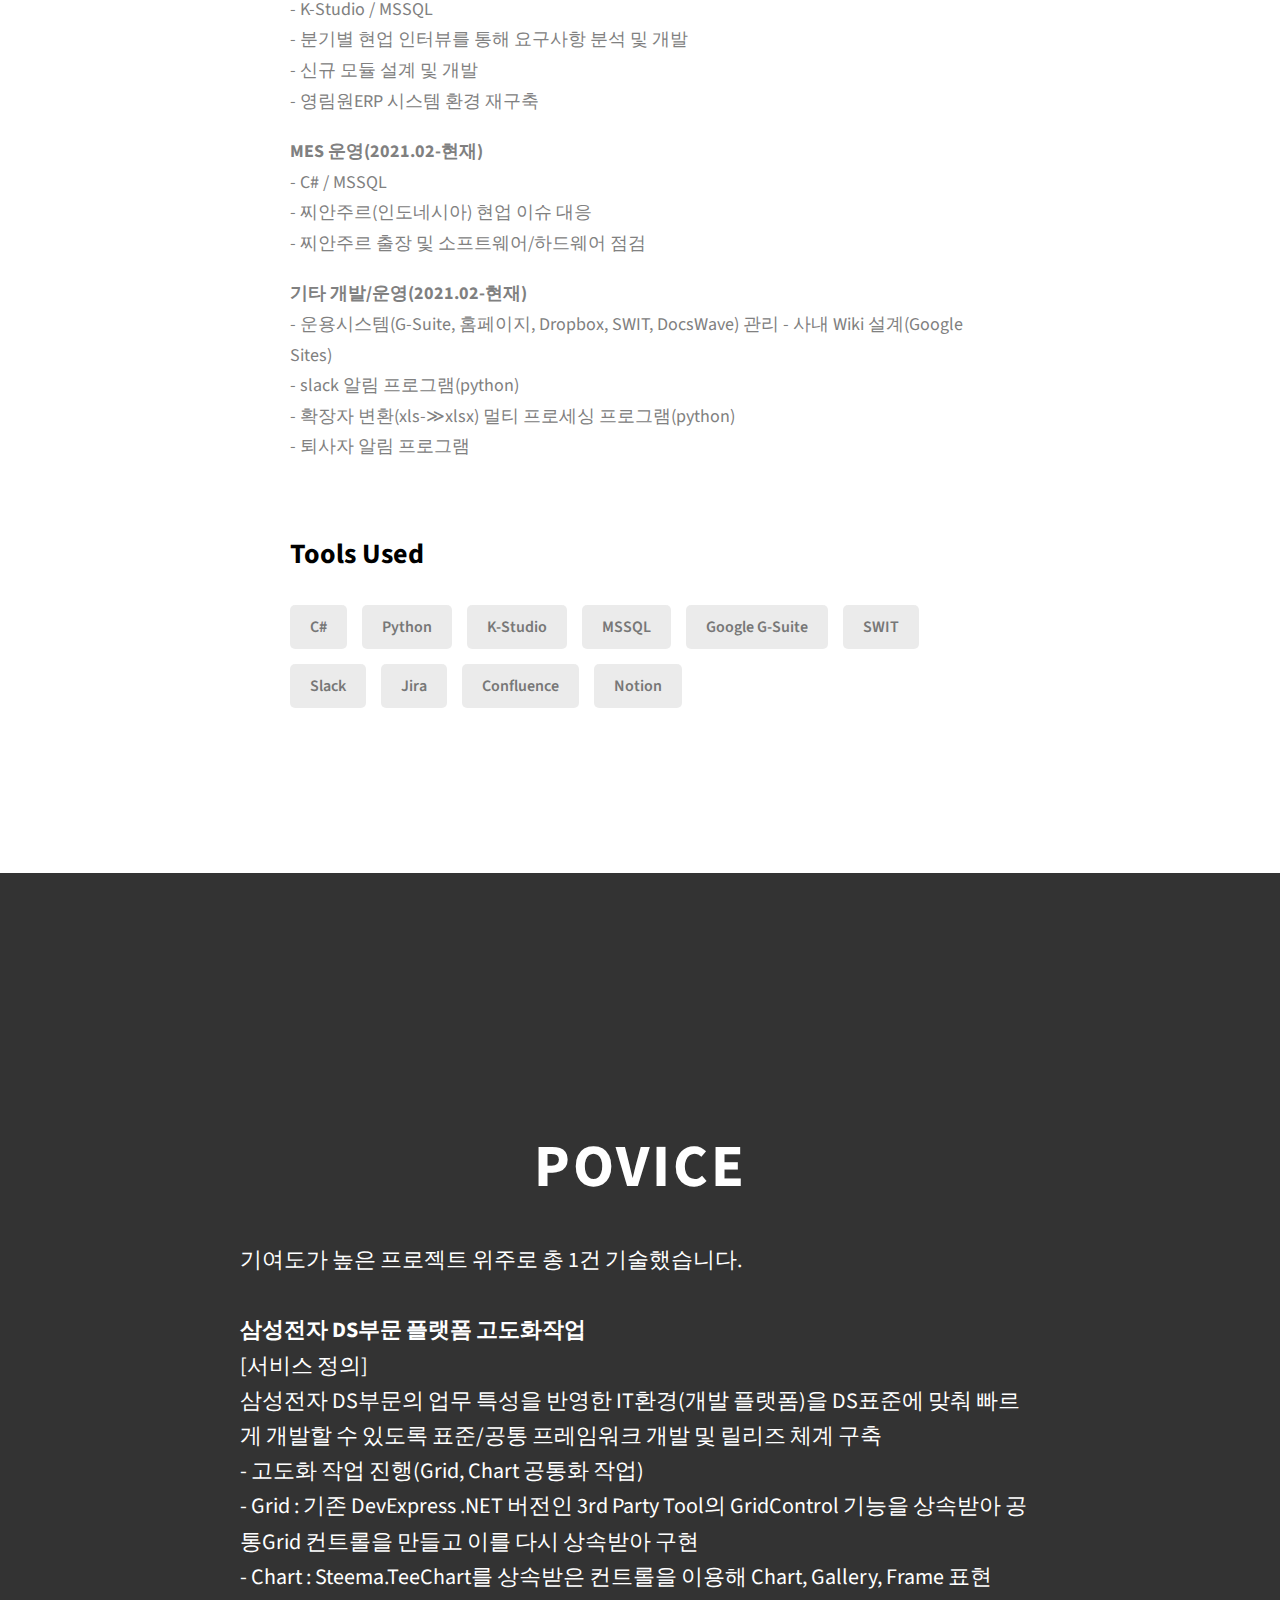
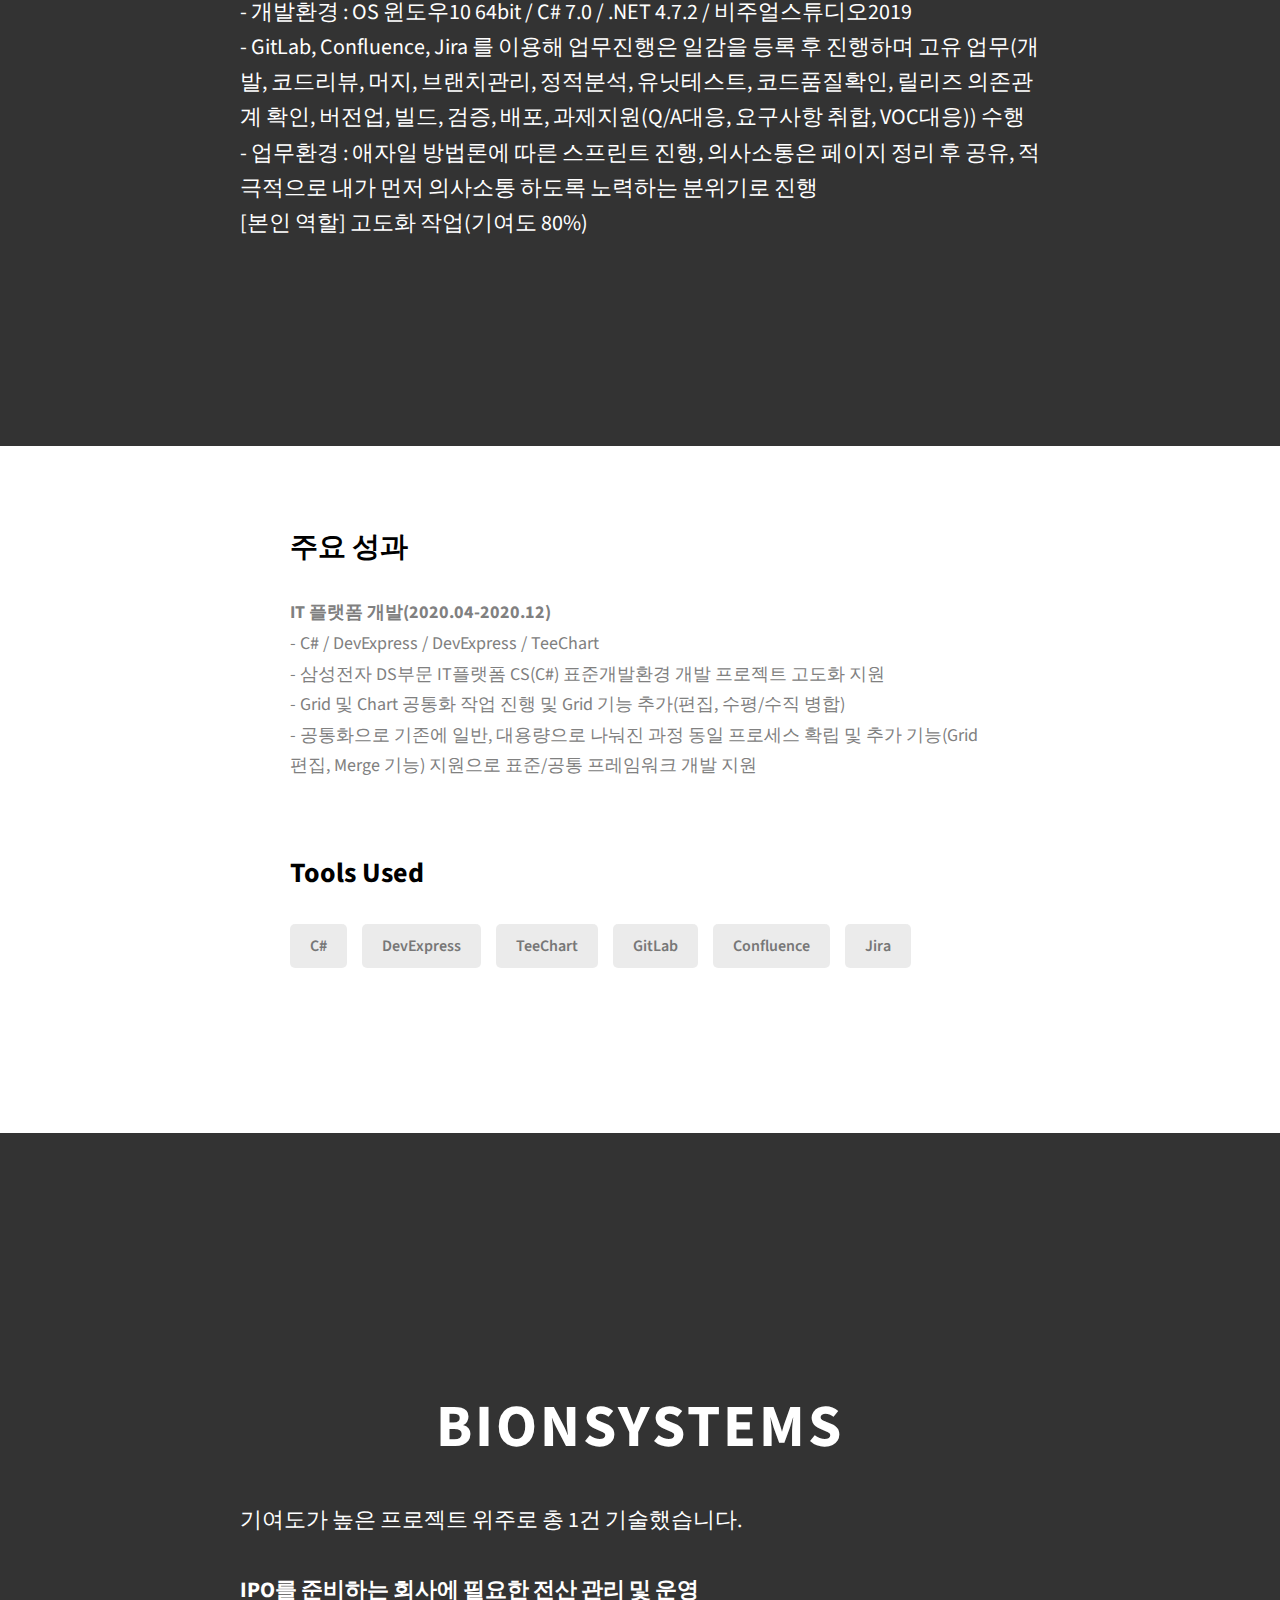
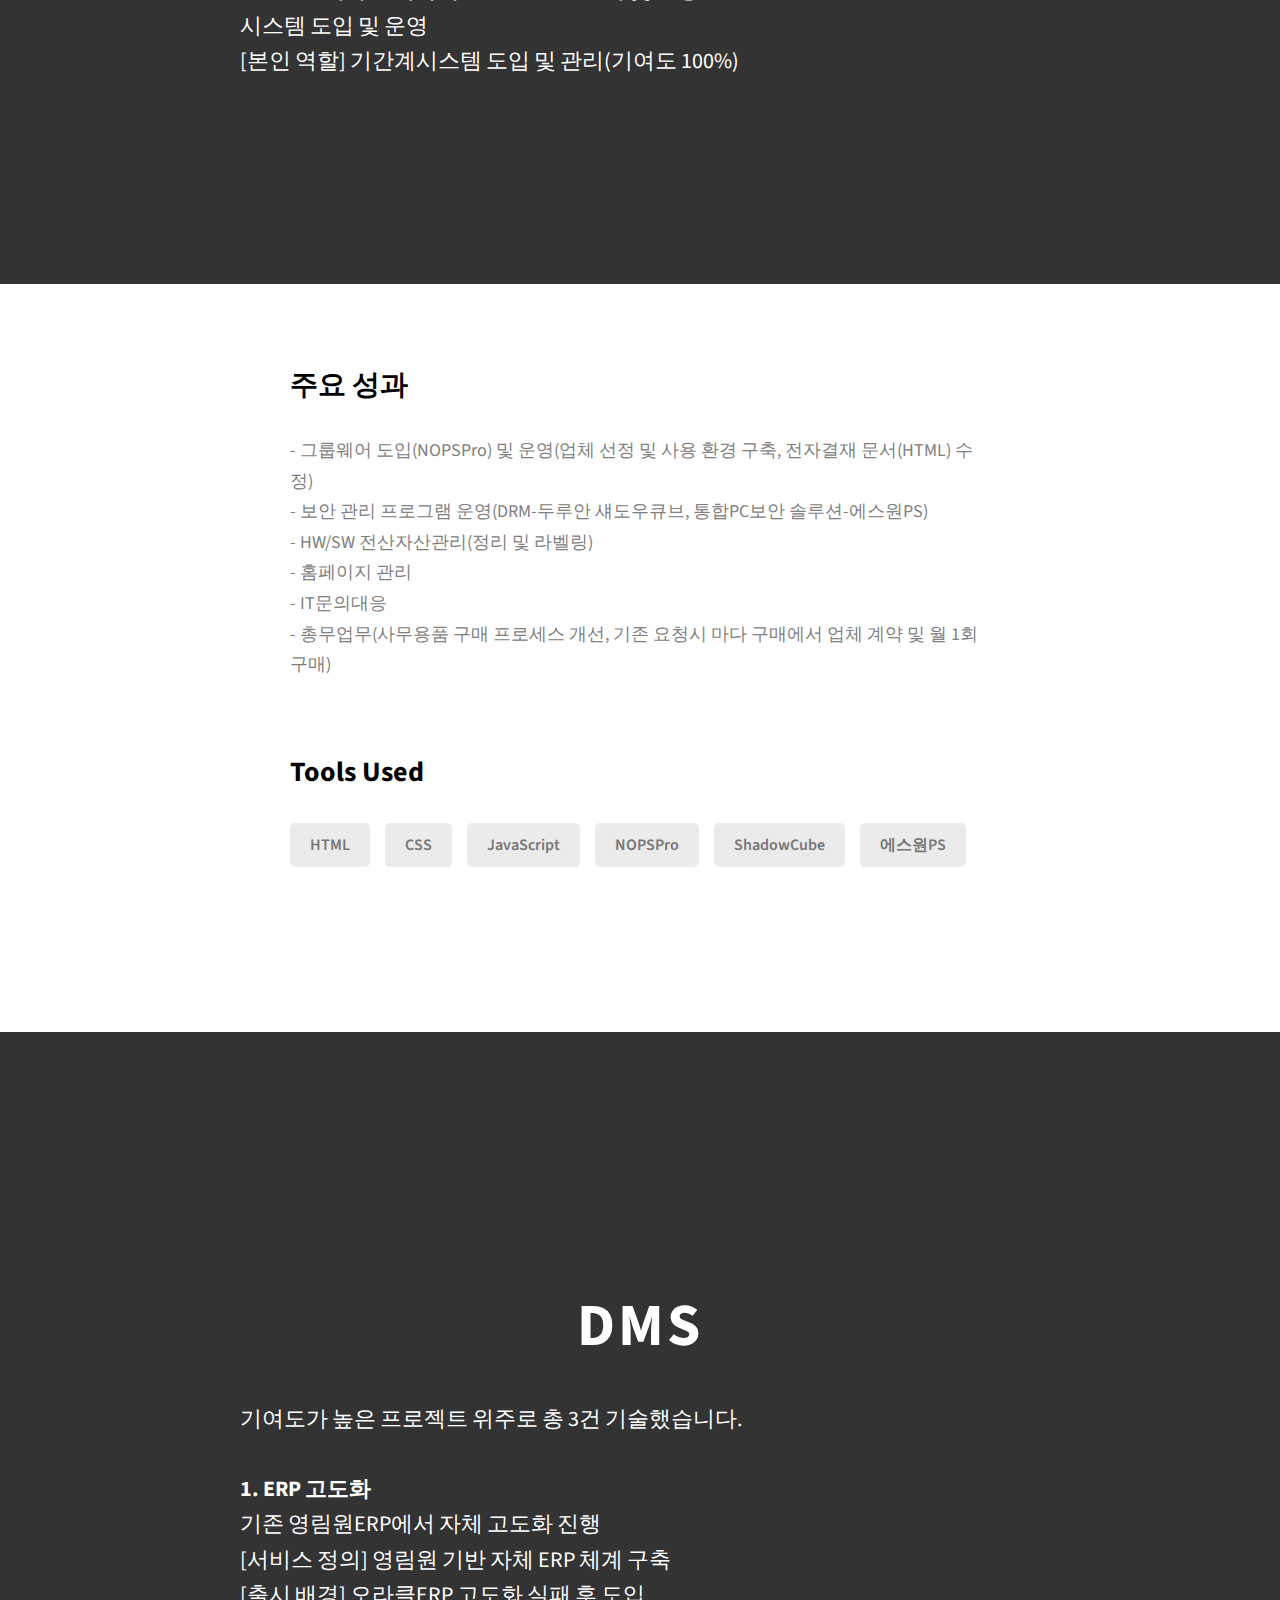
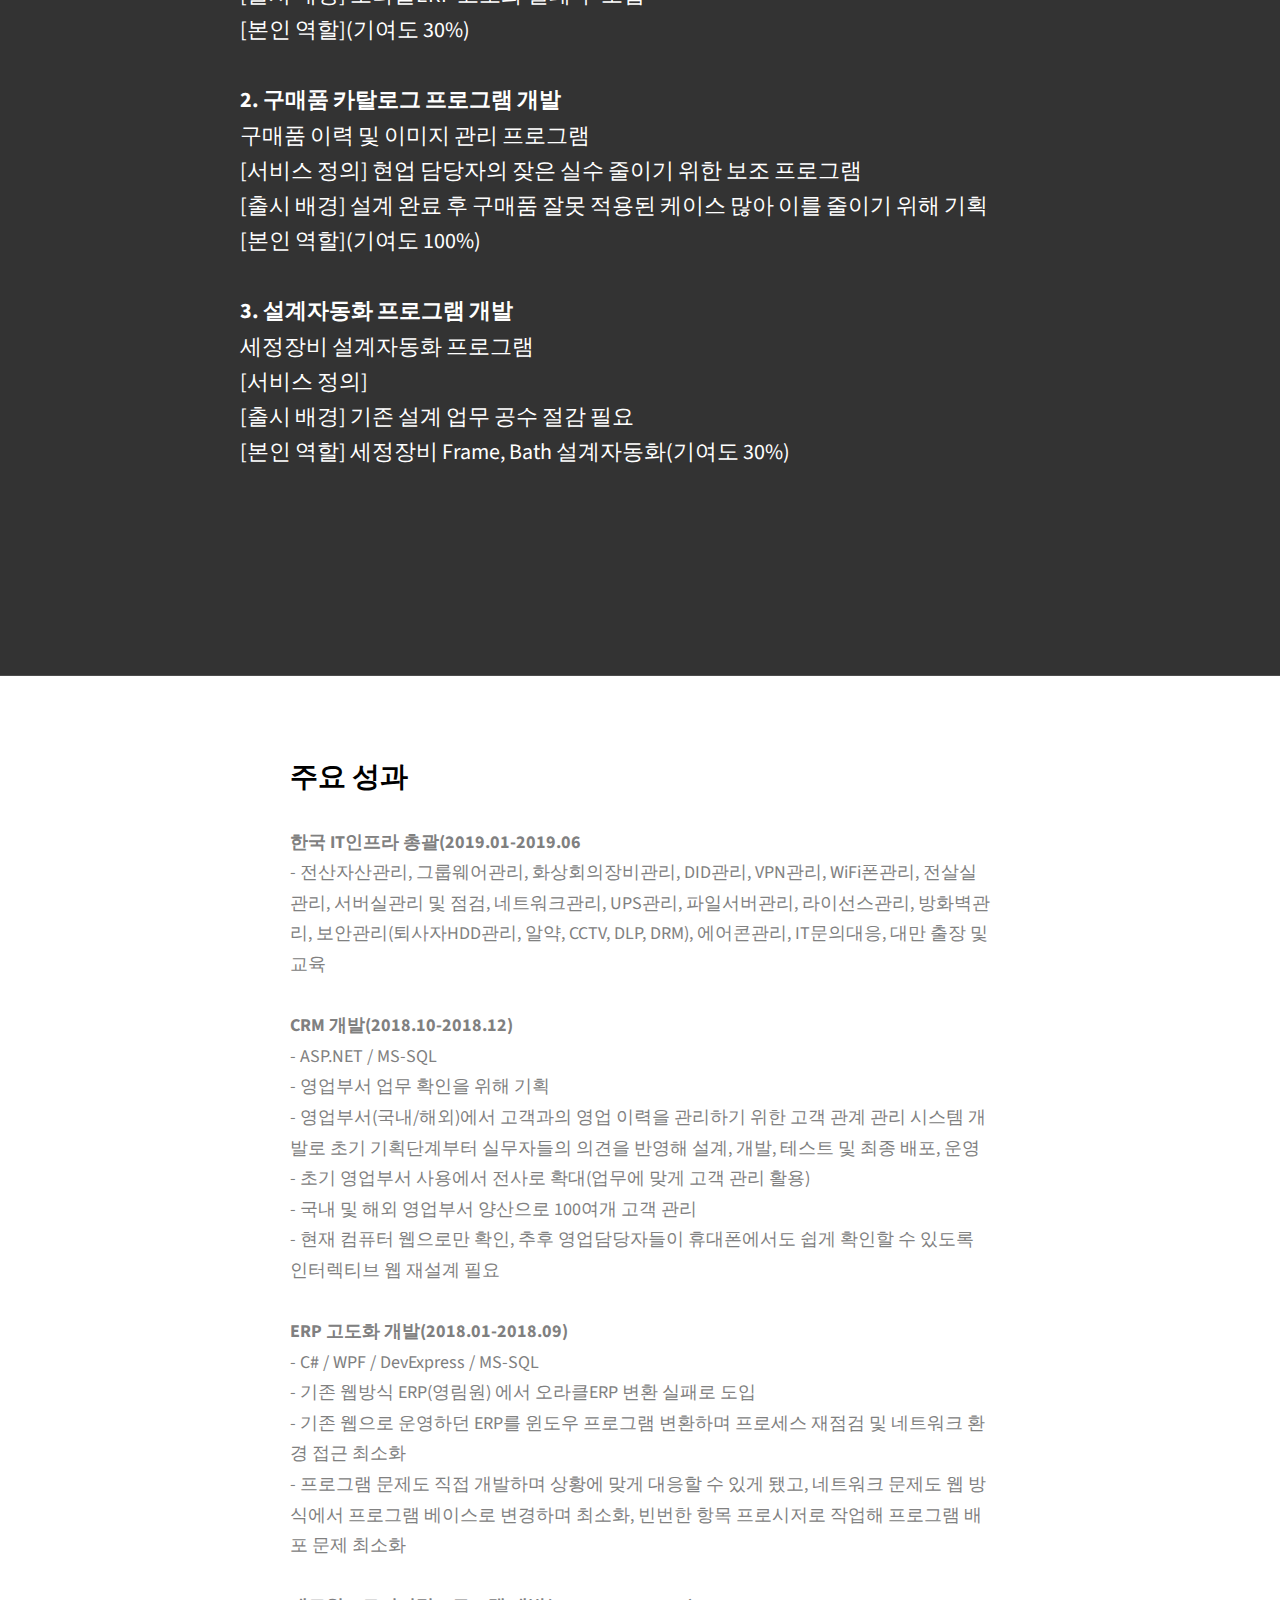
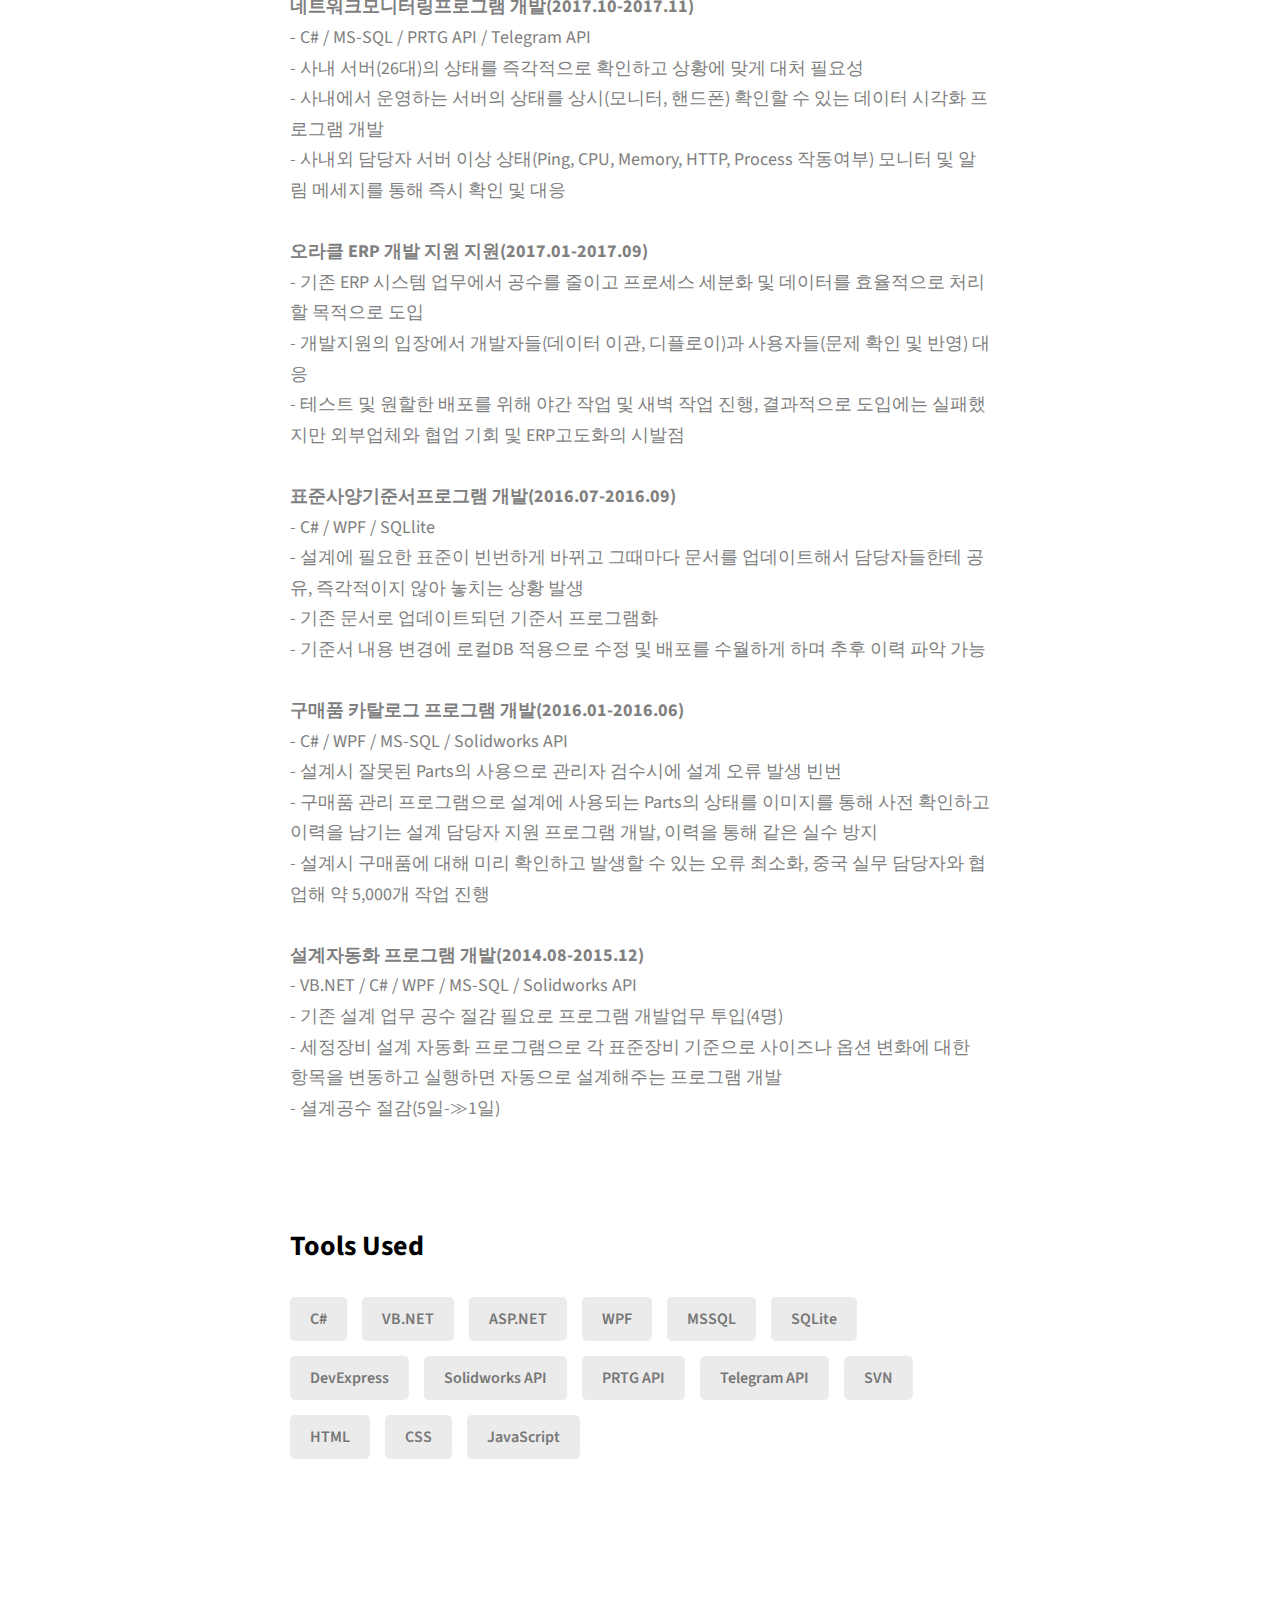
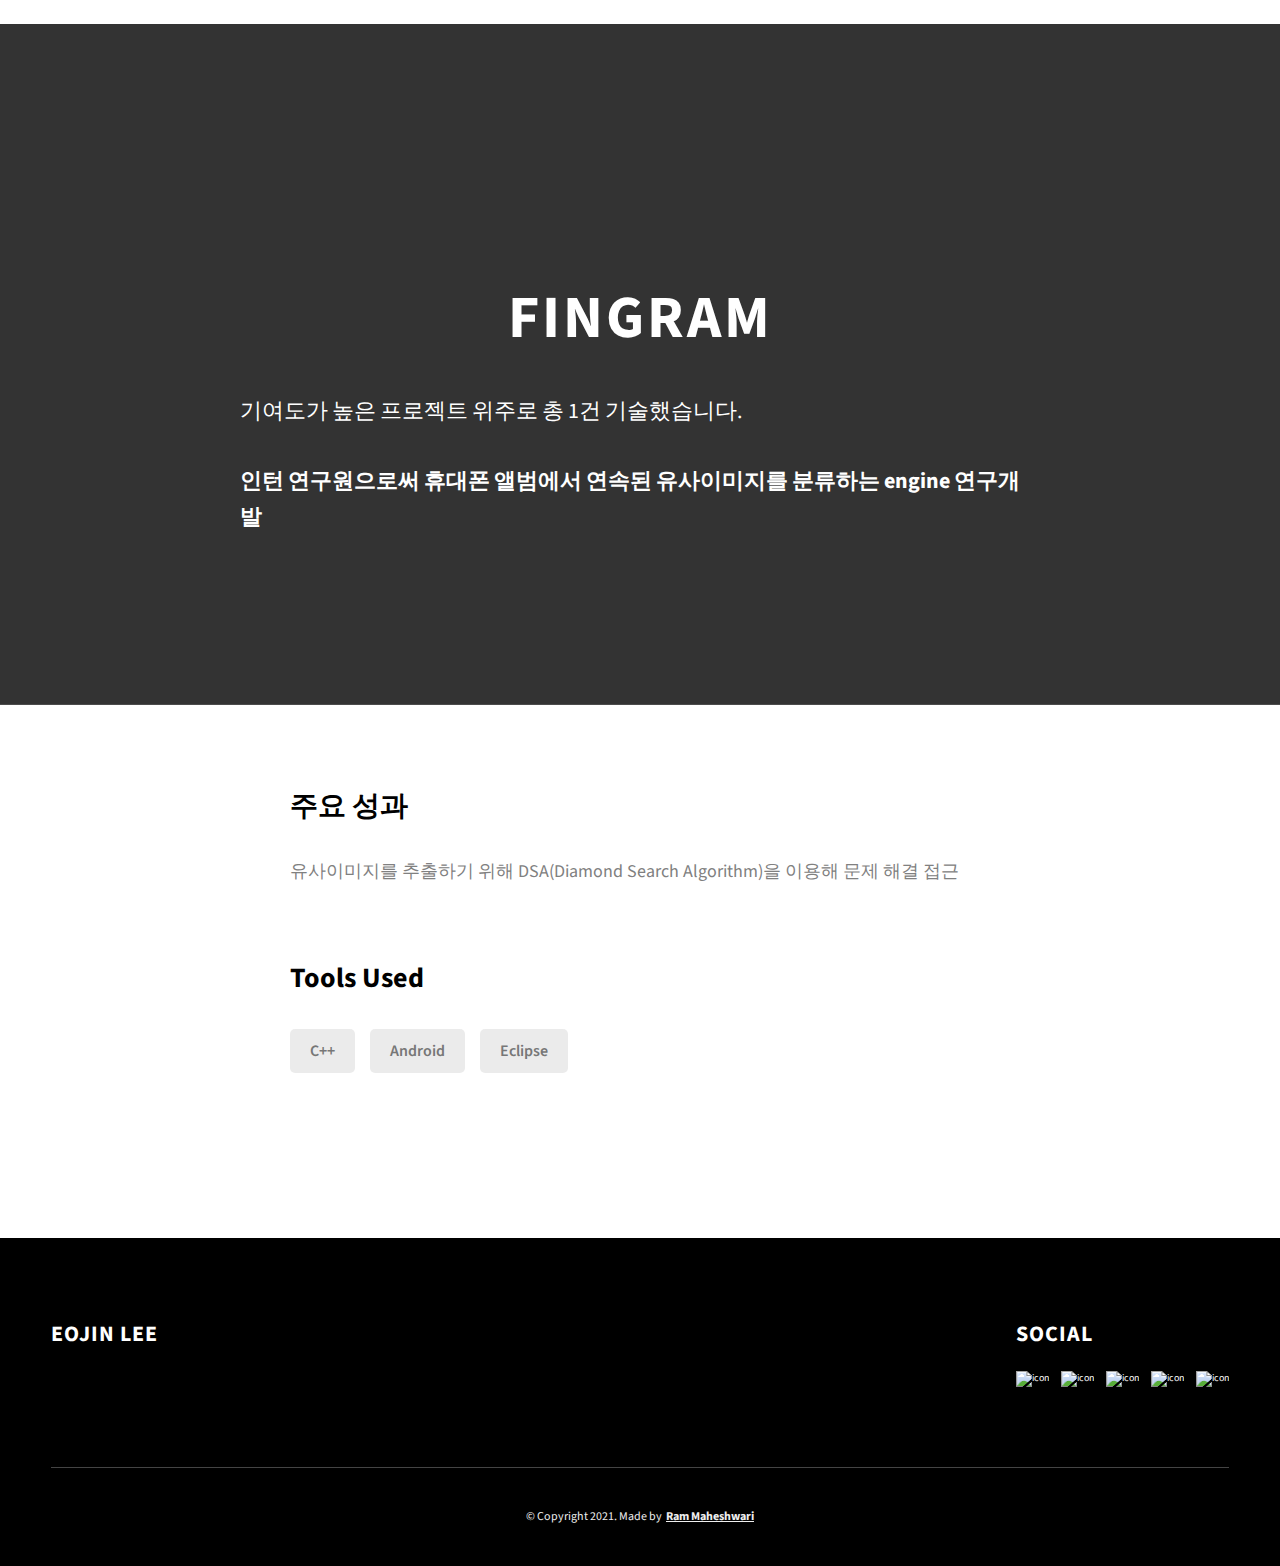
==== commit 38bb3f37: "update line" ====
--- a/project-1.html
+++ b/project-1.html
@@ -87,8 +87,8 @@
         <h1 class="heading-primary">Aurora World</h1>
         <div class="project-cs-hero__info">
           <p class="text-primary">
-            <strong>2021년 2월 1일 ~ 현재 재직중</strong></br>
-            기여도가 높은 프로젝트 위주로 총 3건 기술했습니다.</br>
+            <strong>2021년 2월 1일 ~ 현재 재직중</strong></br></br>
+            기여도가 높은 프로젝트 위주로 총 3건 기술했습니다.</br></br>
             <!-- <strong>1. ERP 시스템 개발/운영</strong></br>
             영림원ERP 시스템 개선 00건</br>
             [서비스 정의]</br>
@@ -178,7 +178,7 @@
         <h1 class="heading-primary">Povice</h1>
         <div class="project-cs-hero__info">
           <p class="text-primary">
-            기여도가 높은 프로젝트 위주로 총 1건 기술했습니다.</br>
+            기여도가 높은 프로젝트 위주로 총 1건 기술했습니다.</br></br>
             <strong>삼성전자 DS부문 플랫폼 고도화작업</strong></br>
             [서비스 정의]</br>
             삼성전자 DS부문의 업무 특성을 반영한 IT환경(개발 플랫폼)을 DS표준에 맞춰 빠르게 개발할 수 있도록 표준/공통 프레임워크 개발 및 릴리즈 체계 구축</br>
@@ -230,7 +230,7 @@
         <h1 class="heading-primary">BIOnSYSTEMS</h1>
         <div class="project-cs-hero__info">
           <p class="text-primary">
-            기여도가 높은 프로젝트 위주로 총 1건 기술했습니다.</br>
+            기여도가 높은 프로젝트 위주로 총 1건 기술했습니다.</br></br>
             <strong>IPO를 준비하는 회사에 필요한 전산 관리 및 운영</strong></br>
             시스템 도입 및 운영</br>
             <!-- [서비스 정의]</br>
@@ -381,7 +381,7 @@
         <h1 class="heading-primary">Fingram</h1>
         <div class="project-cs-hero__info">
           <p class="text-primary">
-            기여도가 높은 프로젝트 위주로 총 1건 기술했습니다.</br>
+            기여도가 높은 프로젝트 위주로 총 1건 기술했습니다.</br></br>
             <strong>인턴 연구원으로써 휴대폰 앨범에서 연속된 유사이미지를 분류하는 engine 연구개발</strong></br>
             <!-- [서비스 정의]</br>
             [출시 배경]</br>
